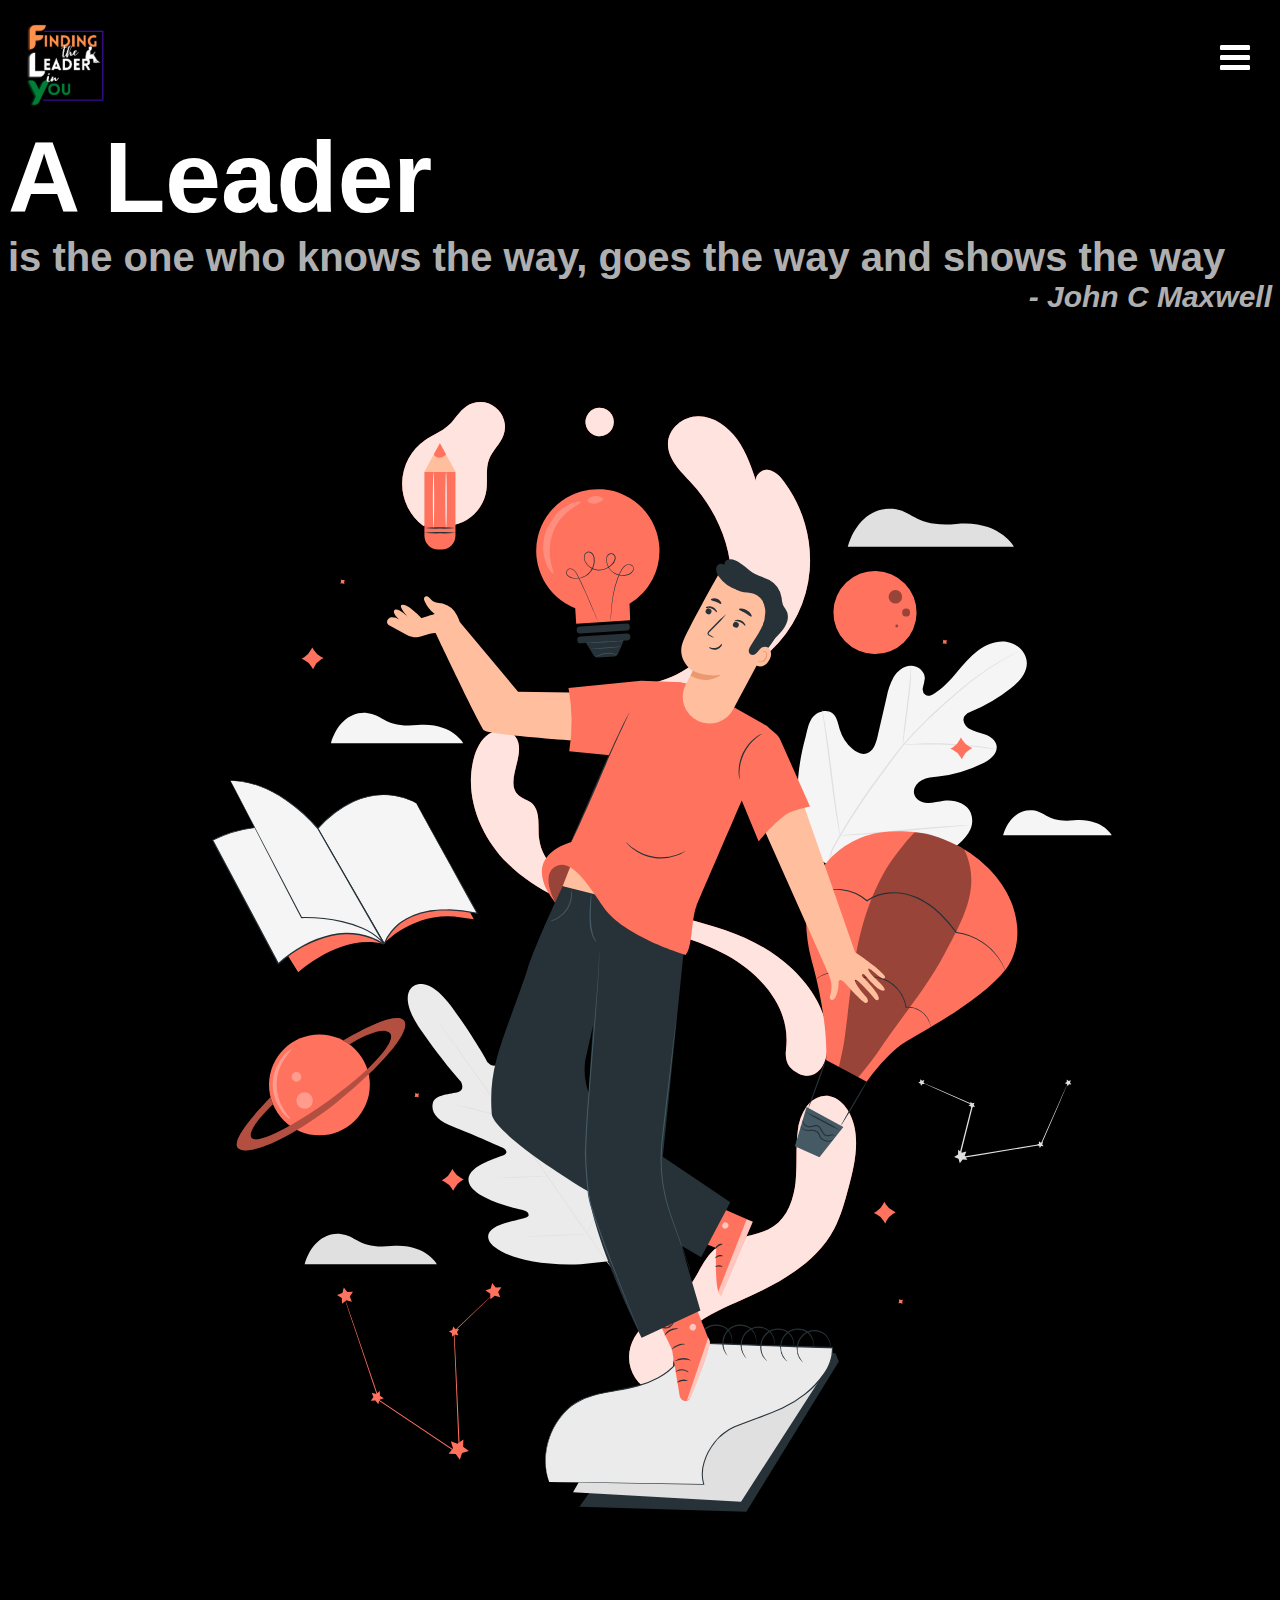
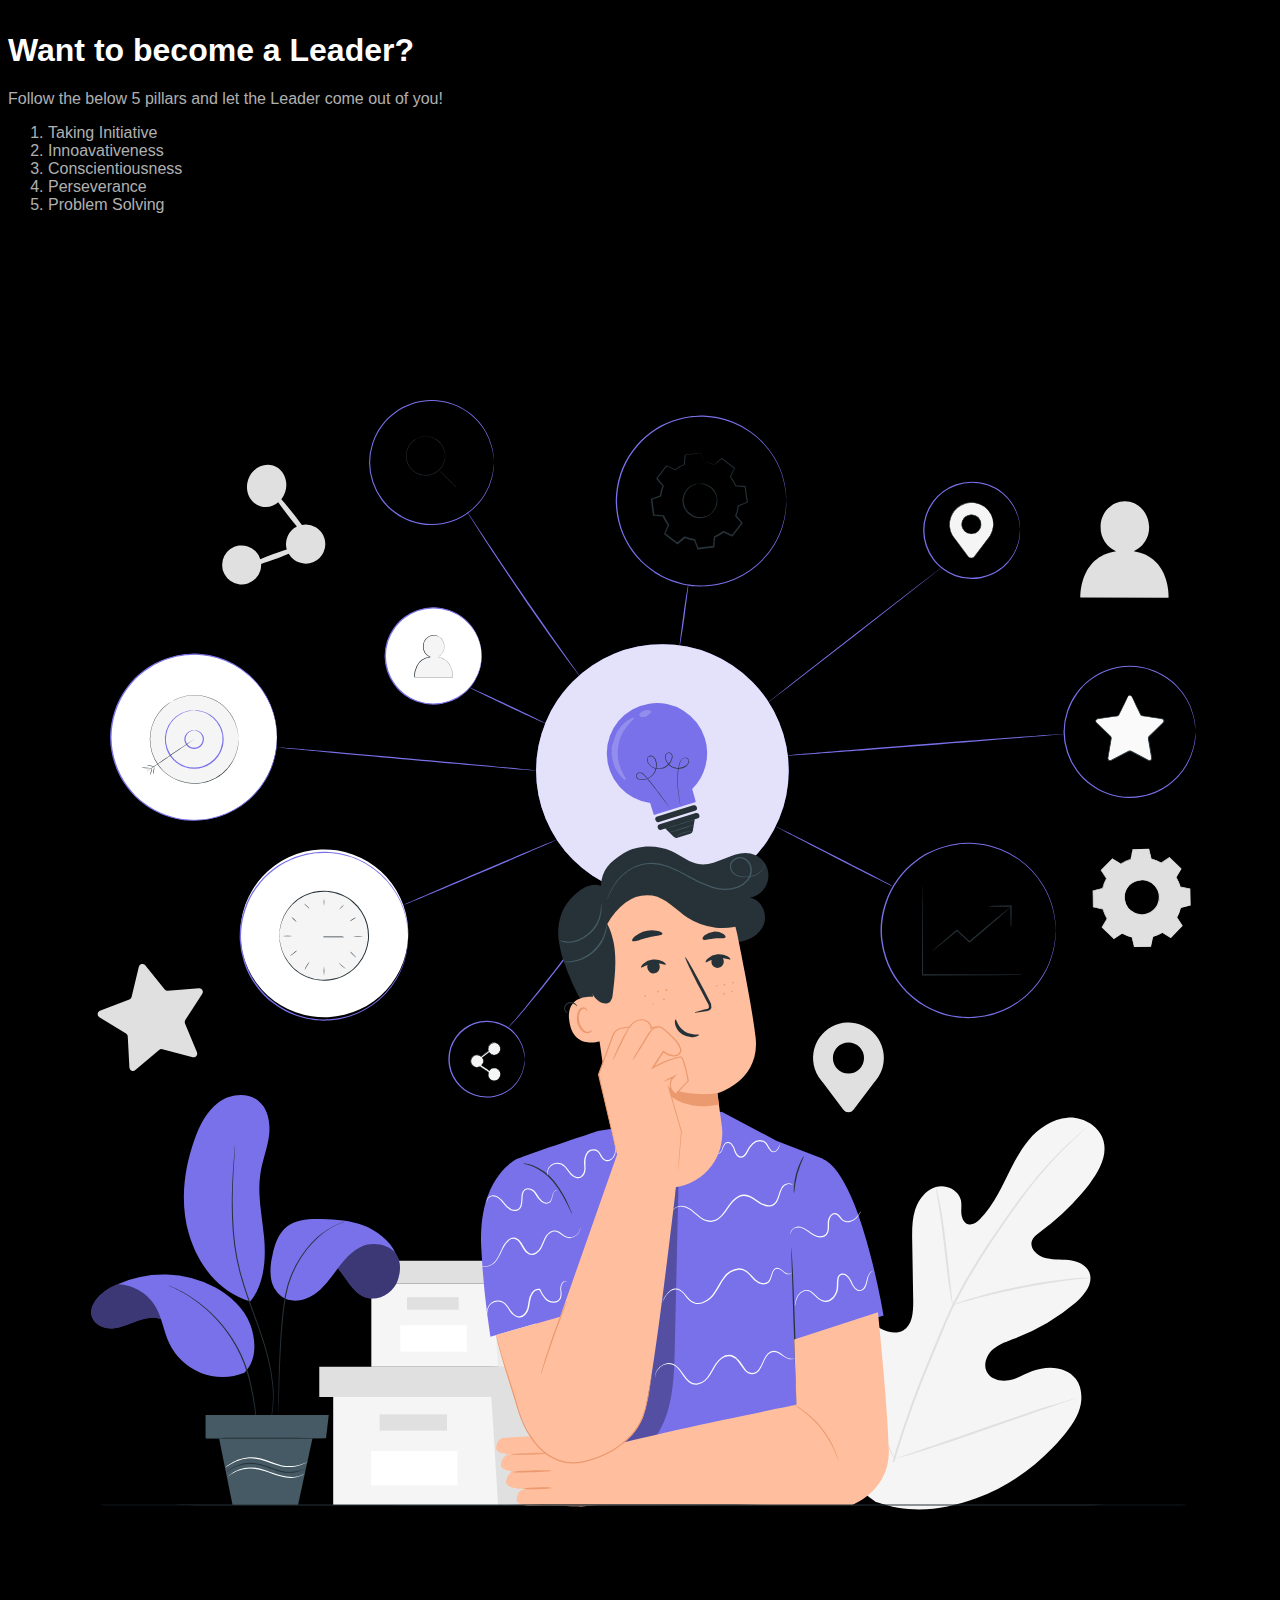
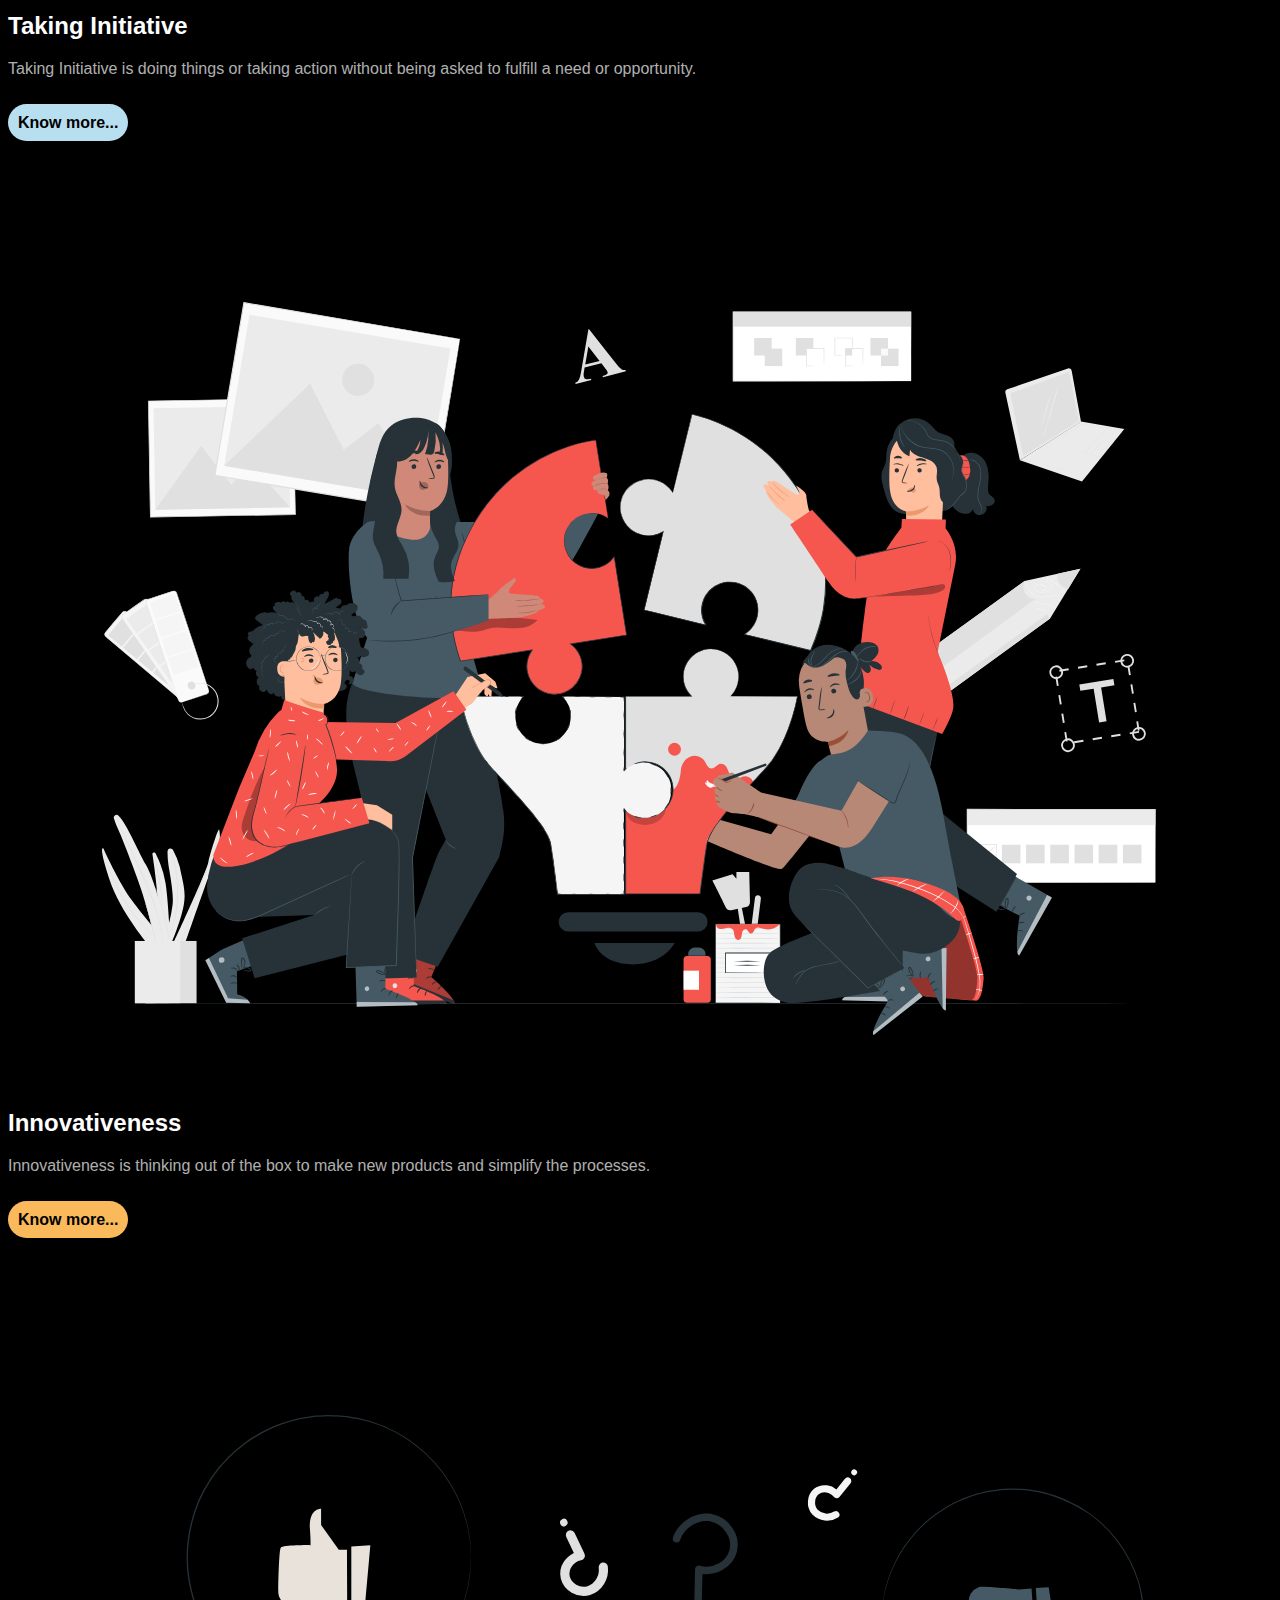
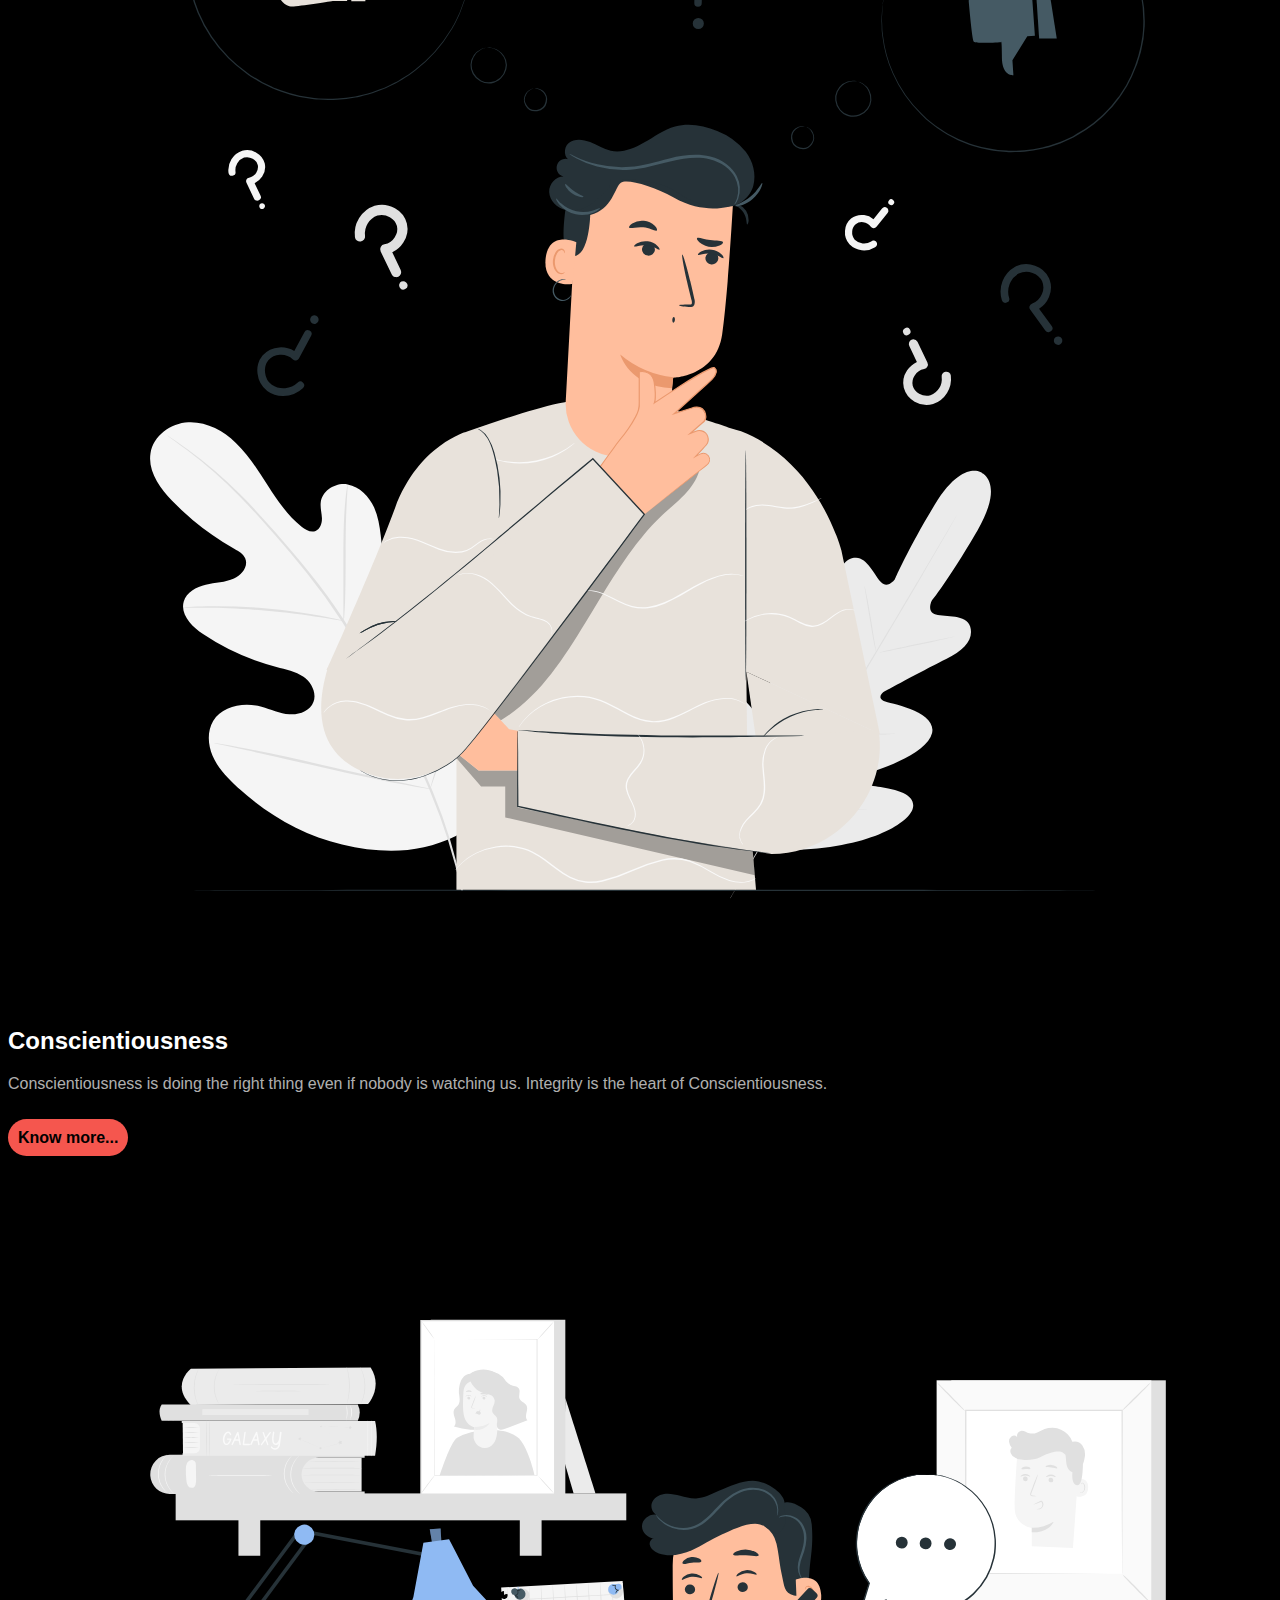
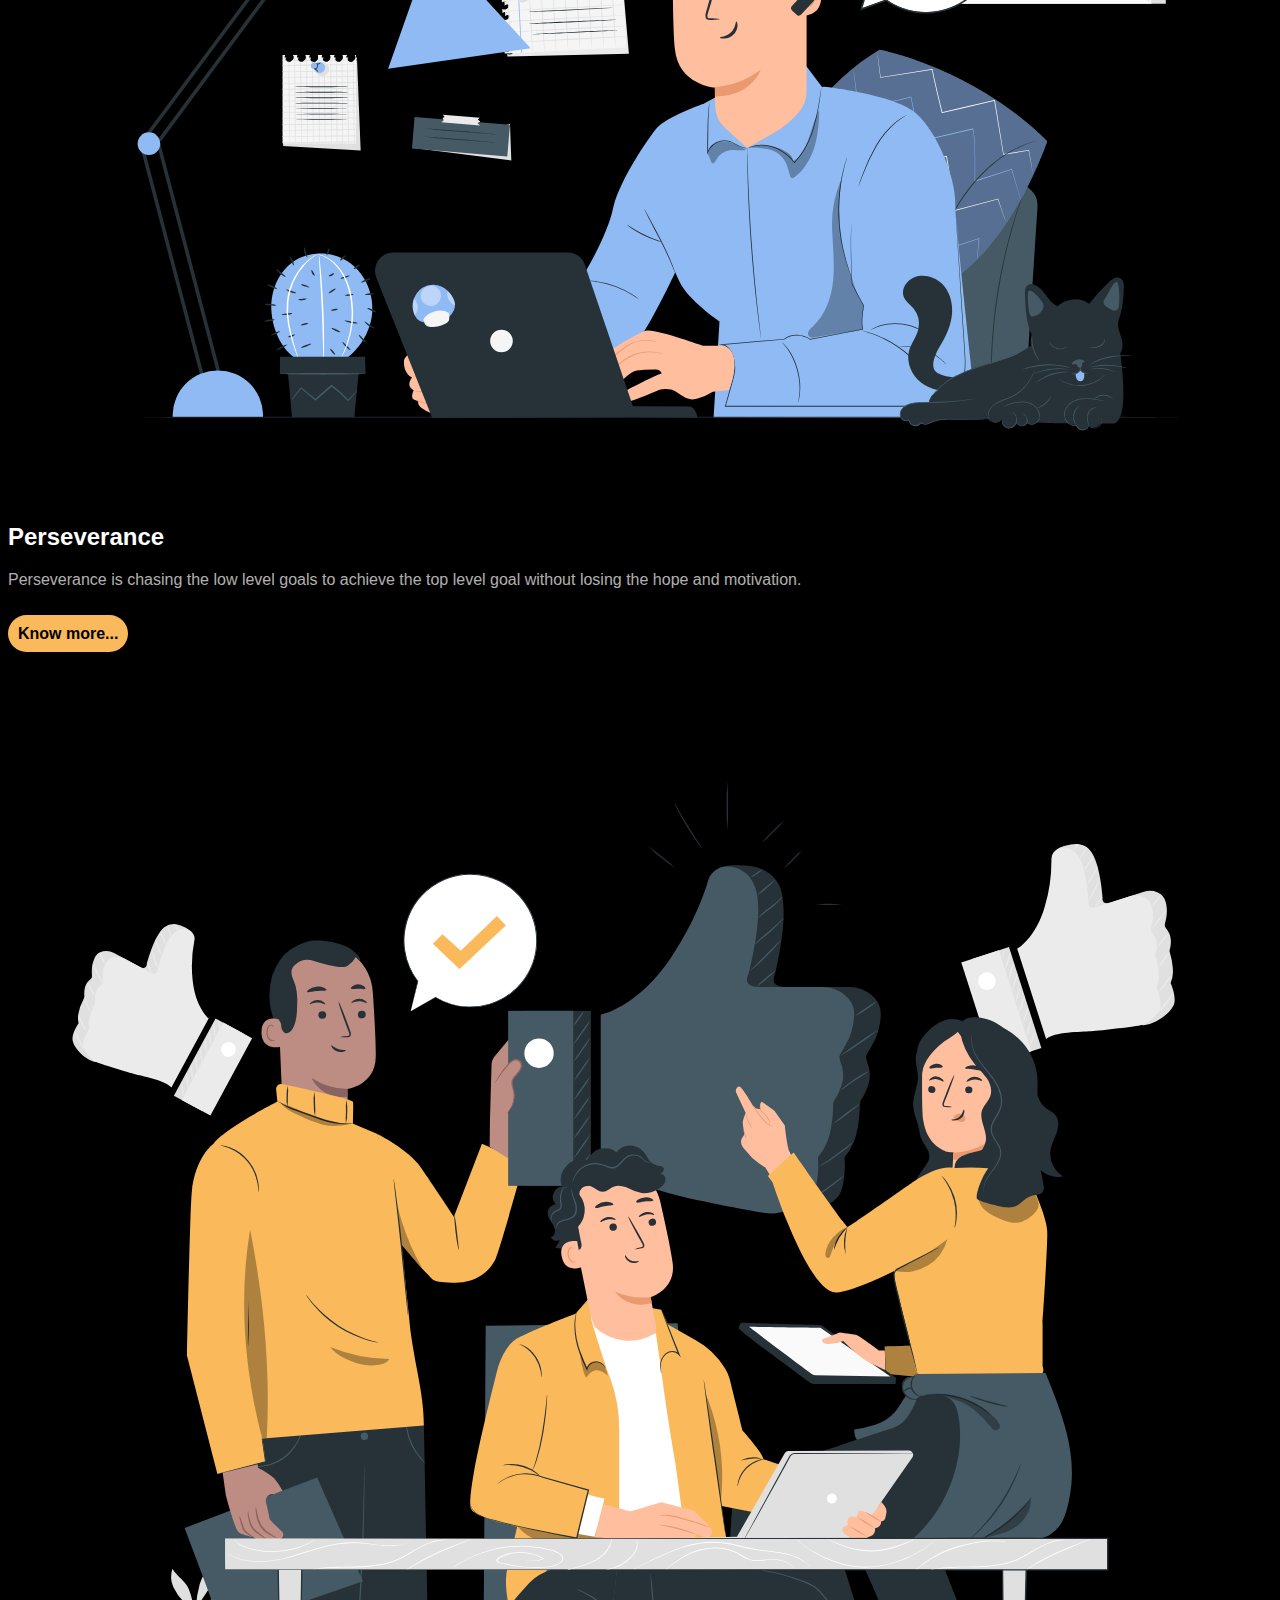
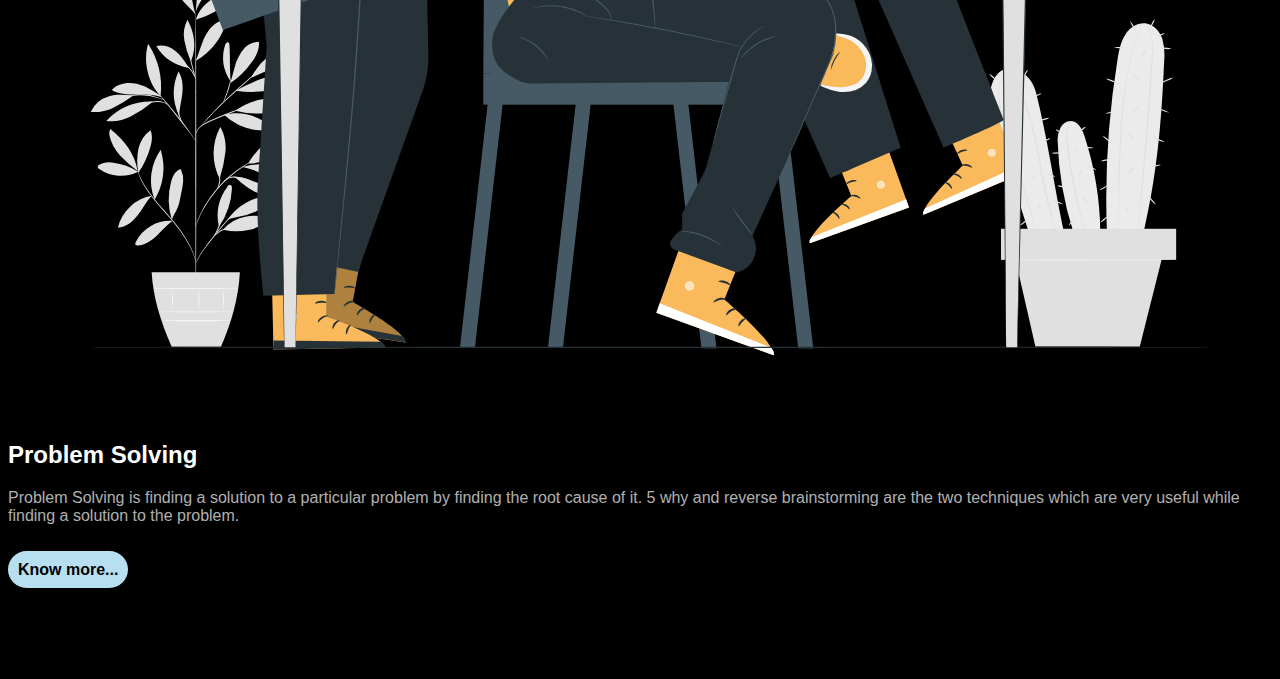
==== index.html @ 02b04ca3 "Add files via upload" ====
<!DOCTYPE html>
<html>
    <head>
        <!-- Required meta tags -->
        <meta charset="utf-8">
        <meta name="viewport" content="width=device-width, initial-scale=1">
        <title>
            Finding the Leader in You
        </title>
        <!-- CSS only -->
        <link href="https://cdn.jsdelivr.net/npm/bootstrap@5.0.1/dist/css/bootstrap.min.css" rel="stylesheet" integrity="sha384-+0n0xVW2eSR5OomGNYDnhzAbDsOXxcvSN1TPprVMTNDbiYZCxYbOOl7+AMvyTG2x" crossorigin="anonymous">
         <!-- fontawesome -->
        <link rel="stylesheet" href="https://cdnjs.cloudflare.com/ajax/libs/font-awesome/4.7.0/css/font-awesome.min.css">
        <link href="index.css" rel="stylesheet"/>
    </head>
    <body>
        <div class="header">
            <img src="images/logo.png" alt="FLY_logo"/>
            <i class="fa fa-bars" id="menu-bar"style="font-size:35px;"></i>
        </div>
            
        <div class="menu">
            <span> <i id="close"class="fa fa-close"></i></span>
            <ul>
                <!-- <li><h3>5 Pillars</h3></li> -->
                <li><a href="#">Taking Iniatiative</a></li>
                <li><a href="#">Conscientiousness</a></li>
                <li><a href="#">Innovativeness</a></li>
                <li><a href="#">Perseverence</a></li>
                <li><a href="#">Problem Solving</a></li>
            </ul>
        </div>
        <div class="main container">
            <div class="row">
                <div class="col-md-6">
                    <h1><span>A Leader</span><br>is the one who knows the way, goes the way and shows the way
                        <br> <span>- John C Maxwell</span>
                    </h1>
                </div>
                    <img class="col-md-6" src="images/creativity_pana.svg"/>
            </div>
        </div>
        <div class="pillars container">
            <p><h1>Want to become a Leader?</h1>
               Follow the below 5 pillars and let the Leader come out of you!
            </p>
            <ol>
                <li>Taking Initiative</li>
                <li>Innoavativeness</li>
                <li>Conscientiousness</li>
                <li>Perseverance</li>
                <li>Problem Solving</li>
            </ol>
        </div>

        <div class=" pillar container">
            <div class="row">
                <img class="col-md-5" src="images/Mind map-pana.svg" alt="img"/>
                <div class="col-md-5 content">
                    <h2>Taking Initiative</h2>
                    <p>Taking Initiative is doing things or taking action without being asked to fulfill a need or opportunity.</p>
                    <a href="#">Know more...</a>
                </div>    
               
            </div>
        </div>

        <div class=" pillar container">
            <div class="row">
                <img class="col-md-5" src="images/Creative team-pana.svg" alt="img"/>
                <div class="col-md-6 content">
                    <h2>Innovativeness</h2>
                    <p>Innovativeness is thinking out of the box to make new products and simplify the processes.</p>
                    <a id="button_2"href="#">Know more...</a>
                </div>    
            </div>
        </div>

        <div class=" pillar container">
            <div class="row">
                <img class="col-md-5" src="images/Choose-pana.svg" alt="img"/>
                <div class="col-md-6 content">
                    <h2>Conscientiousness</h2>
                    <p>Conscientiousness is doing the right thing even if nobody is watching us. Integrity is the heart of Conscientiousness.
                    </p>
                    <a id="button_3"href="#">Know more...</a>
                </div>    
            </div>
        </div>
       
        <div class=" pillar container">
            <div class="row">
                <img class="col-md-5" src="images/perseverance.svg" alt="img"/>
                <div class="col-md-6 content">
                    <h2>Perseverance</h2>
                    <p>Perseverance is chasing the low level goals to achieve the top level goal without losing the hope and motivation.
                    </p>
                    <a id="button_4"href="#">Know more...</a>
                </div>    
            </div>
        </div>

        
        <div class=" pillar container">
            <div class="row">
                <img class="col-md-5" src="images/problem_solving.svg" alt="img"/>
                <div class="col-md-6 content">
                    <h2>Problem Solving</h2>
                    <p>Problem Solving is finding a solution to a particular problem by finding the root cause of it. 5 why and reverse brainstorming are the two techniques which are very useful while finding a solution to the problem.
                    </p>
                    <a id="button_5"href="#">Know more...</a>
                </div>    
            </div>
        </div>

        <div class="footer">

        </div>

        <script src="index.js"></script>
    </body>
</html>
---- index.css ----
body{
    background-color: #000000;
    color: rgba(255, 255, 255, 0.7);
    font-family: 'Lucida Sans', 'Lucida Sans Regular', 'Lucida Grande', 'Lucida Sans Unicode', Geneva, Verdana, sans-serif;
}
.header img{
    width: 120px;
    height: 120px;
    position: fixed;
    left:5px;
    top:5px;
}
.header i{
    float: inline-end;
    position: fixed;
    right:30px;
    top:40px;
    color:#fff;
    cursor: pointer;
}
.menu{
    z-index:1000;
    position: fixed;
    left:0;
    top:0;
    color:#fff;
    background-color:#000;
    height:100%;
    width:100%;
    display:flex;
    justify-content:center;
    align-items: center;
    /* text-align: center; */
    visibility: hidden;
    transition: 2ms ease;
}
.menu.active{
    visibility: visible;
}
.menu li{
    list-style-type: none;
    overflow-x: hidden;
    padding:20px;
    font-weight: bolder;
    color:#c2c2c2;
    transition: 2ms ease-in-out
}
.menu li:hover{
    color: #fff;
}
.menu a{
    text-decoration: none;
    color: inherit;
    position: relative;
}
.menu a::before{
    content:'';
    position:absolute;
    background-image:linear-gradient(red,orange);
    height:15px;
    width:5px;
    margin-top:-5px;
    transition:0.25s cubic-bezier(0.55, 0.085, 0.68, 0.53);
    z-index:-100;
    left:-15px;
    top:10px;
    border-radius:5px;
}
.menu a:hover::before{
    left:0;
    top: 0;
    width:100%;
    height:20%;
    border-radius:5px;
}

#close{
    position: fixed;
    top:50px;
    right:30px;
    font-size:30px;
}
.main{
    margin-top:120px;
}
.main h1{
    font-size:40px;
    font-family:'Franklin Gothic Medium', 'Arial Narrow', Arial, sans-serif;
}
.main h1 span:nth-child(1){
    font-size:100px;
    color:#fff;

}
.main h1 span:nth-child(4){
    font-size:30px;
    float:right;
    font-style: italic;
}
.pillar{
    margin:100px auto;
}
.pillars{
    margin:50px auto;
}
.pillars h1{
    color: #fff;
}
.content h2{
    margin-top:30px;
    color:#fff;
}
.content p{
    padding-bottom:20px;
}
.content a{
    text-decoration: none;
    color:#000;
    font-weight: bold;
    padding: 10px;
    margin-top:30px;
    margin-bottom:30px;
    background-color:#B8DFF0;
    border-radius:20px;;
    text-align: center;
}
#button_2{
    background-color: #FAB95B;
}
#button_3{
    background-color:#F5564E;
}
#button_4{
    background-color:#FAB95B;
}
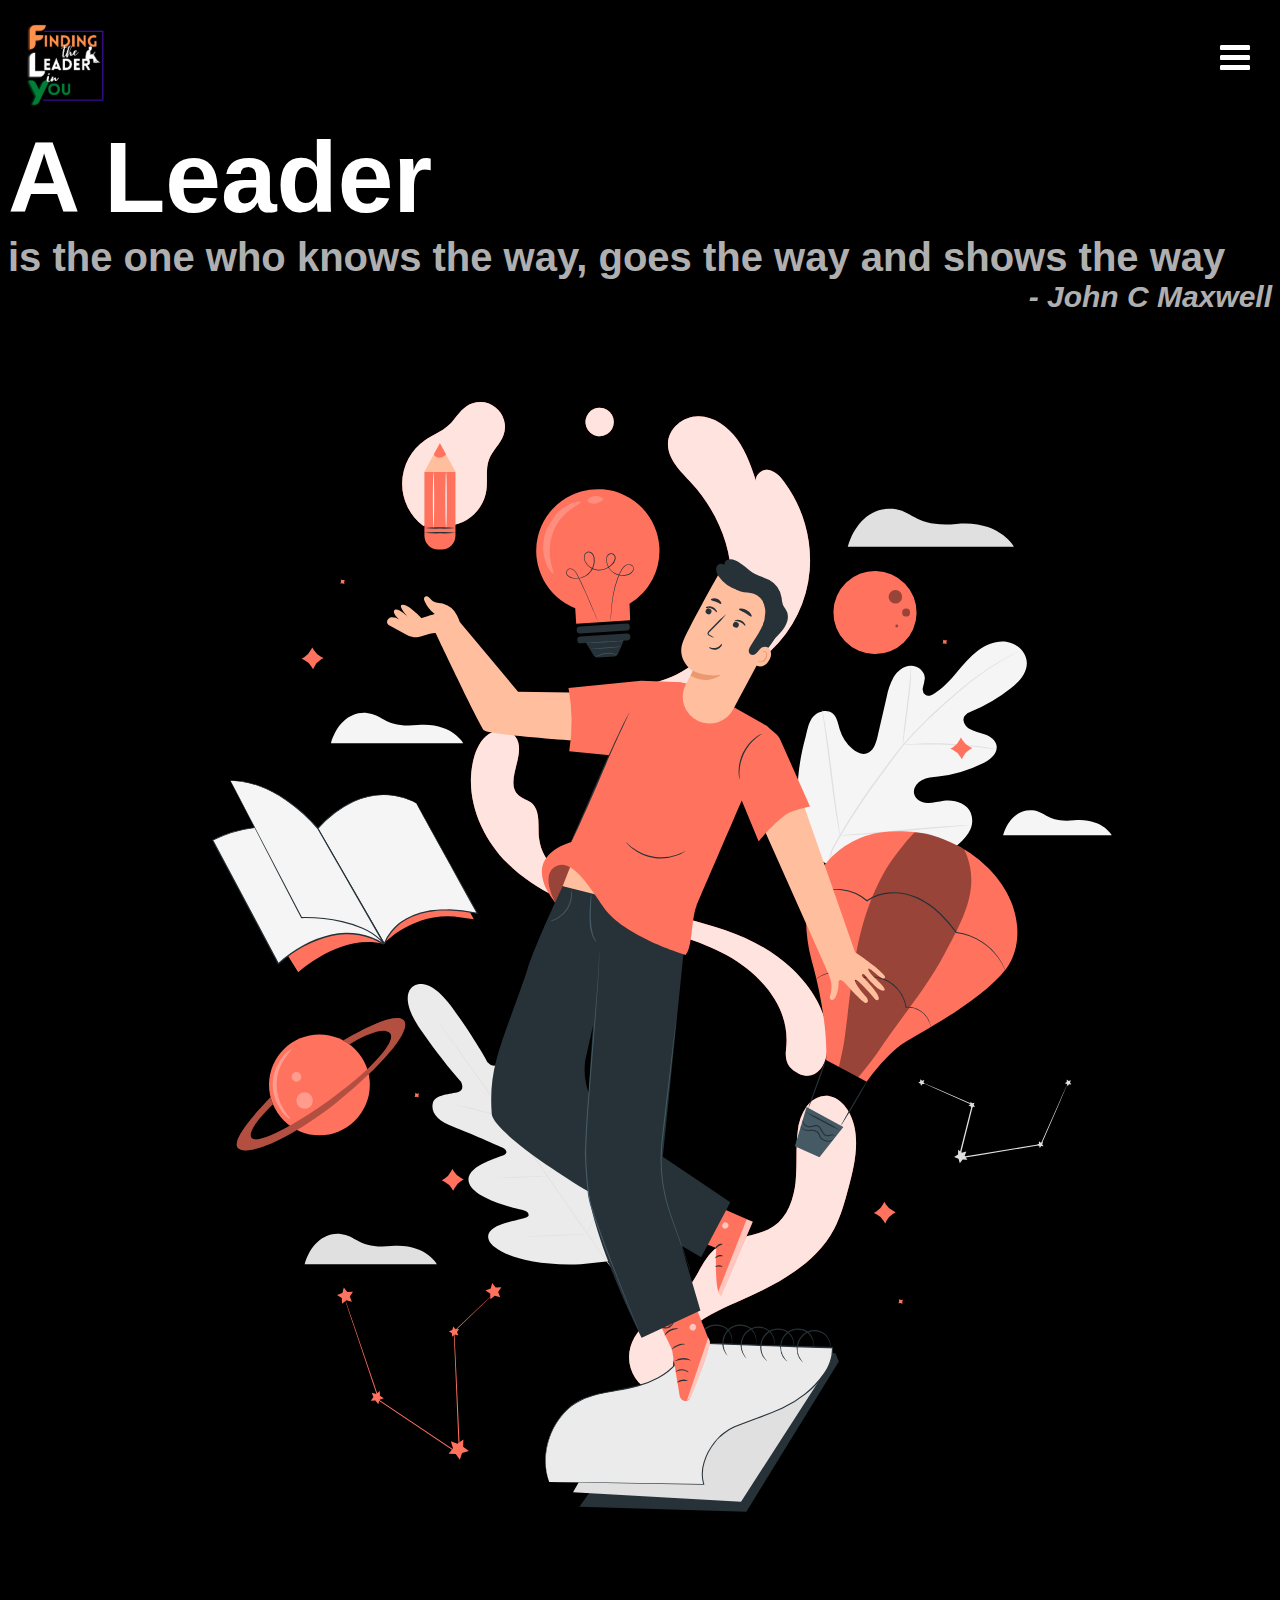
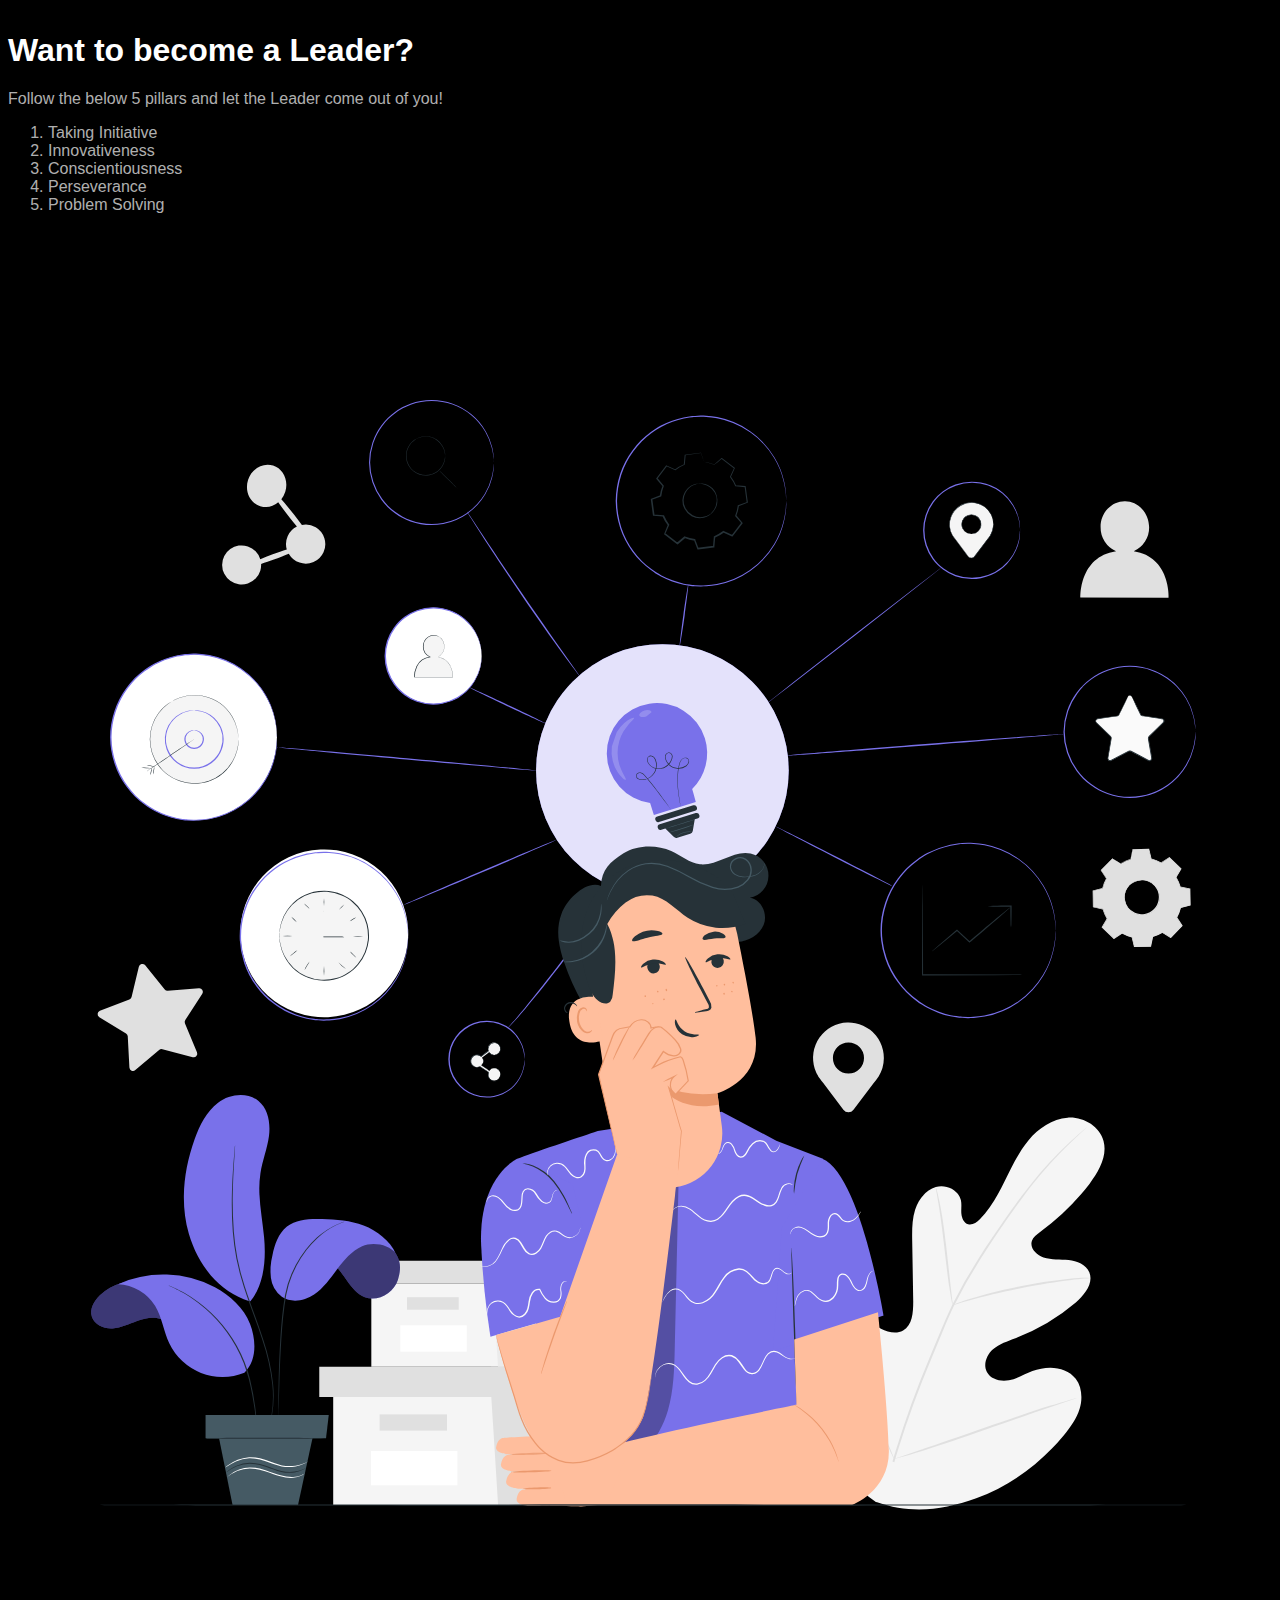
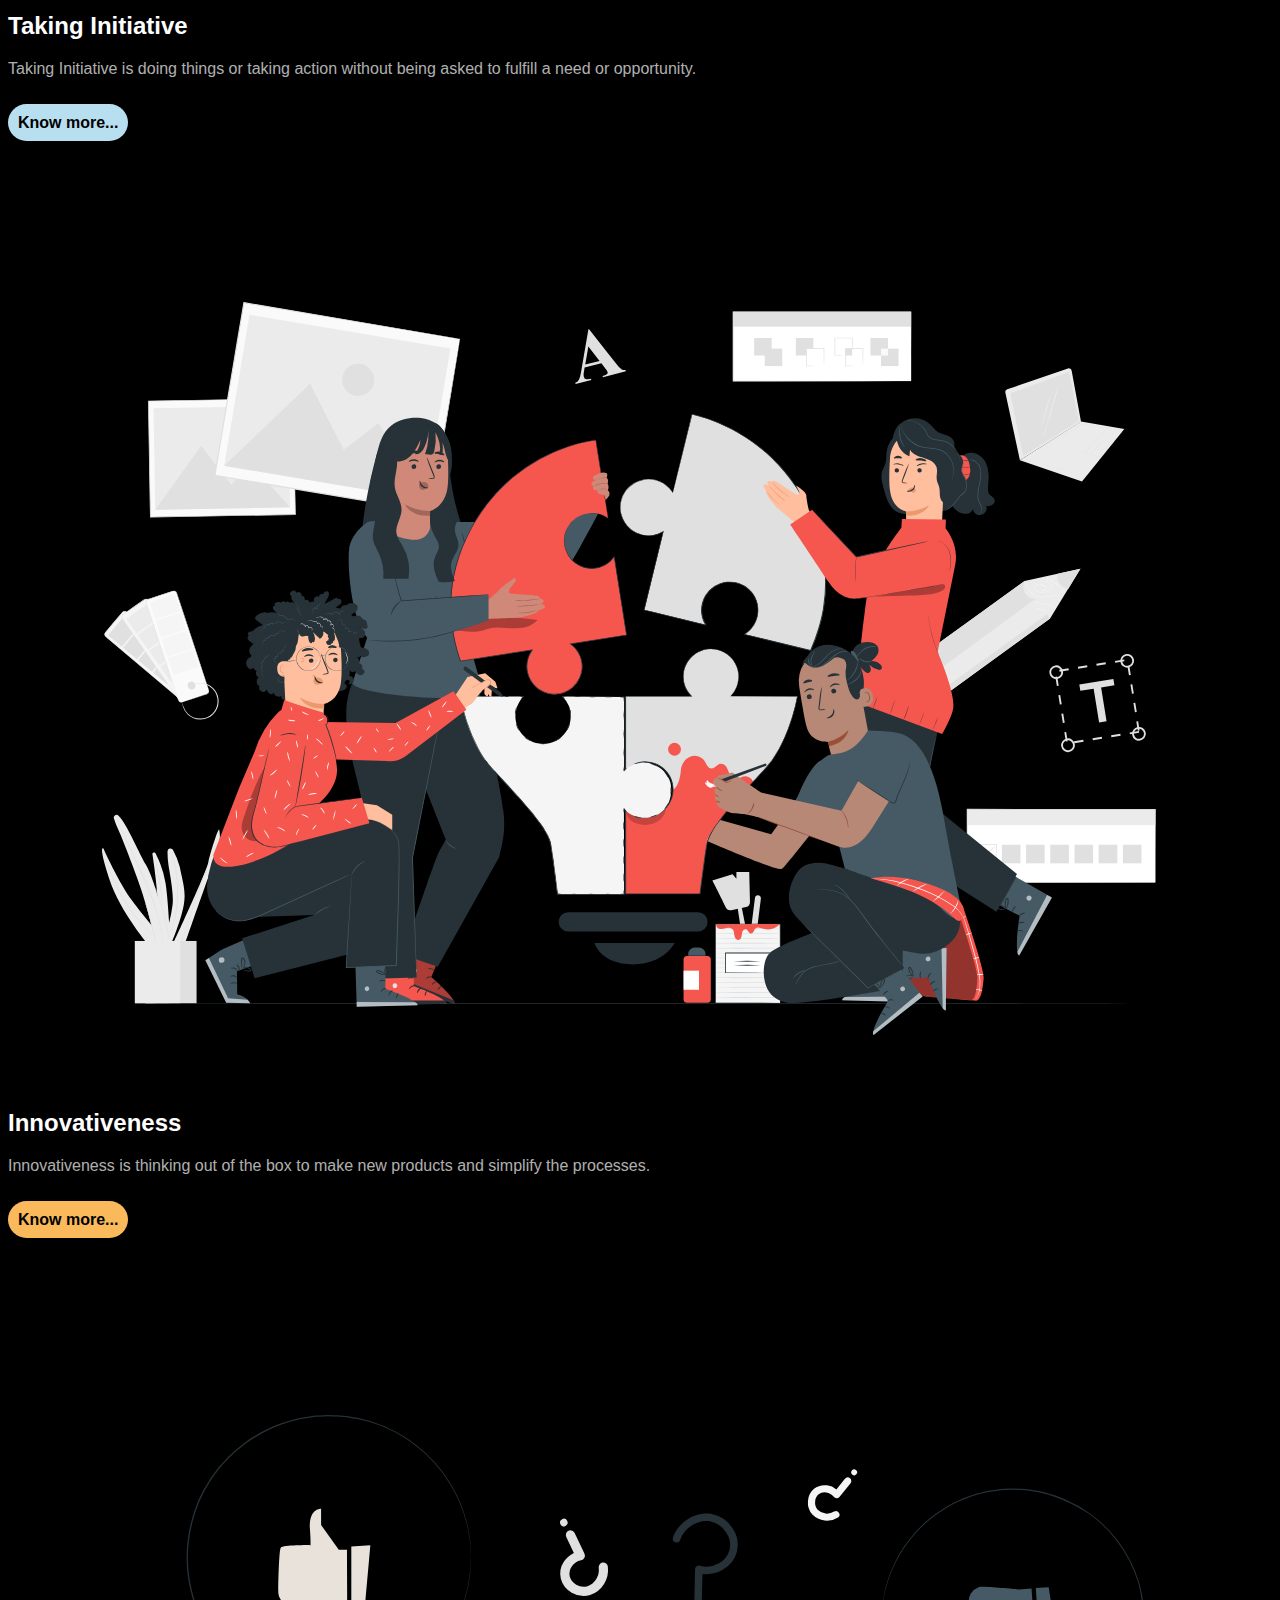
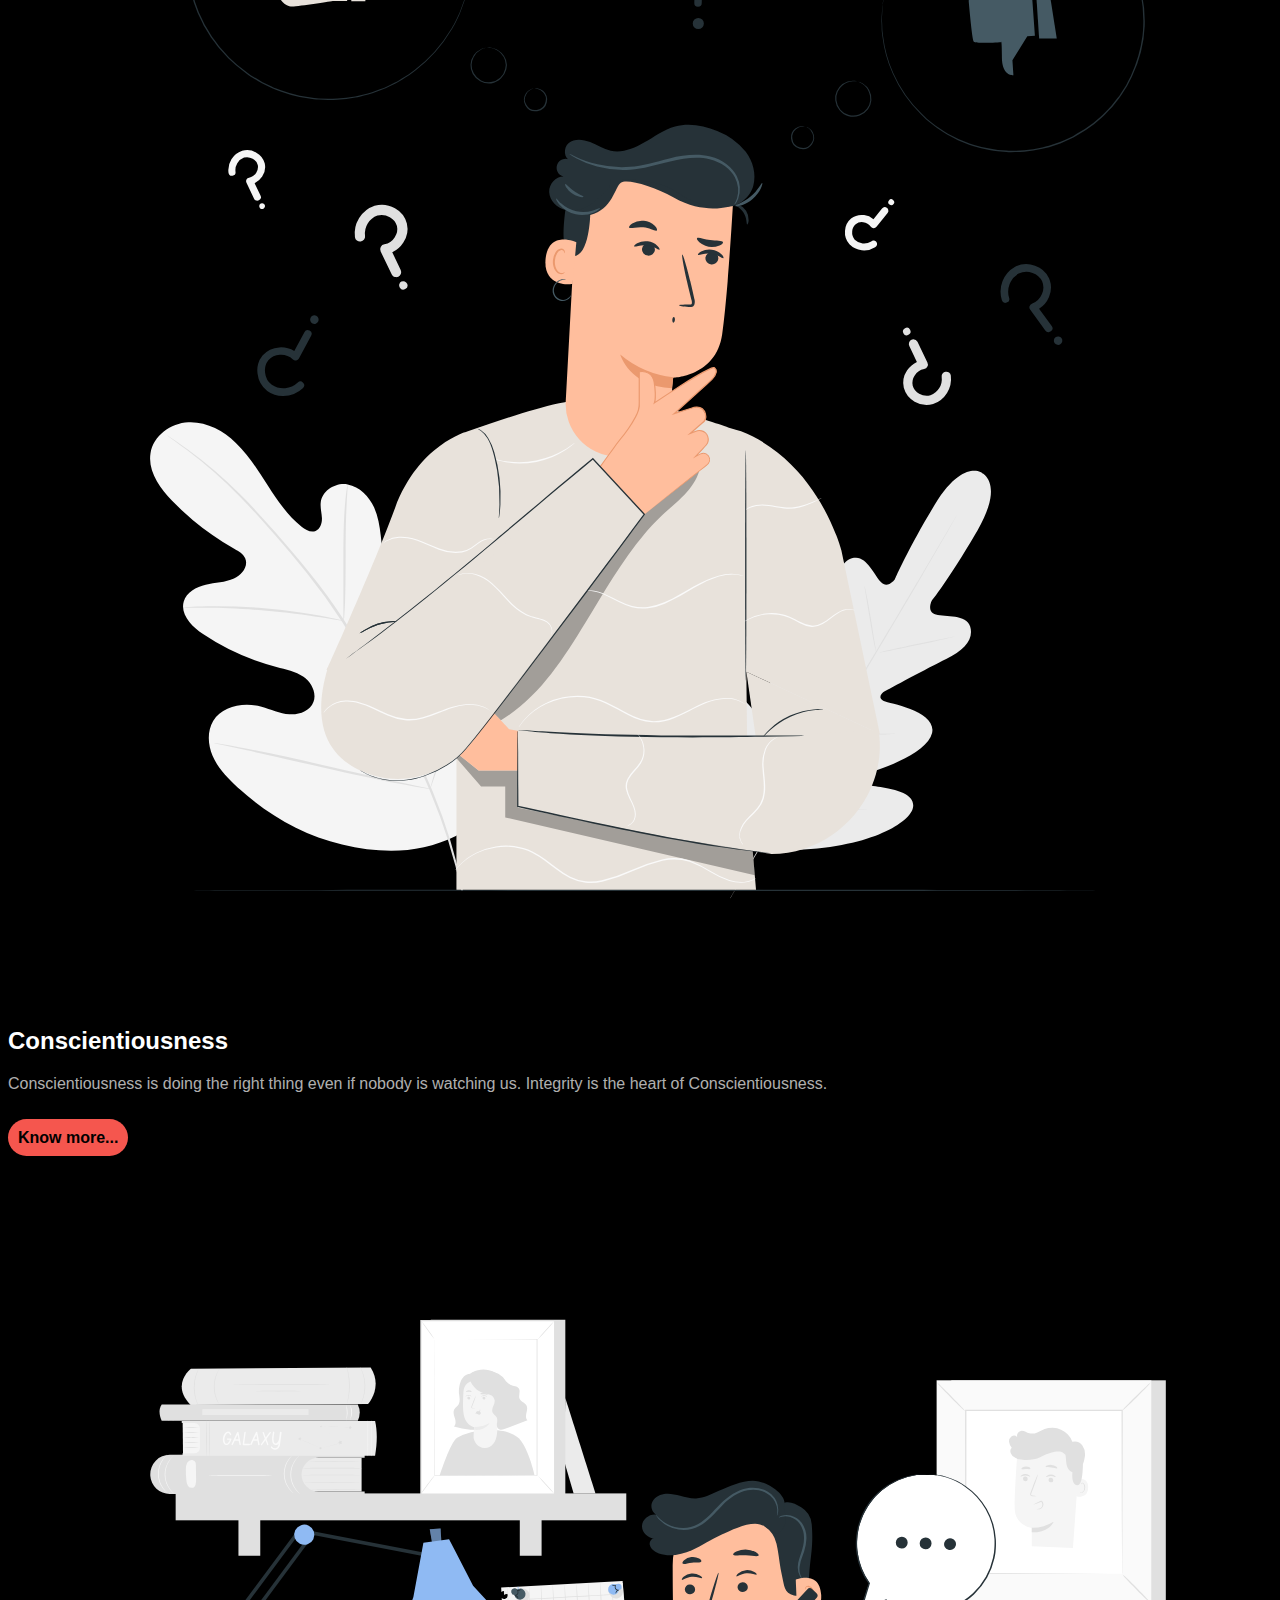
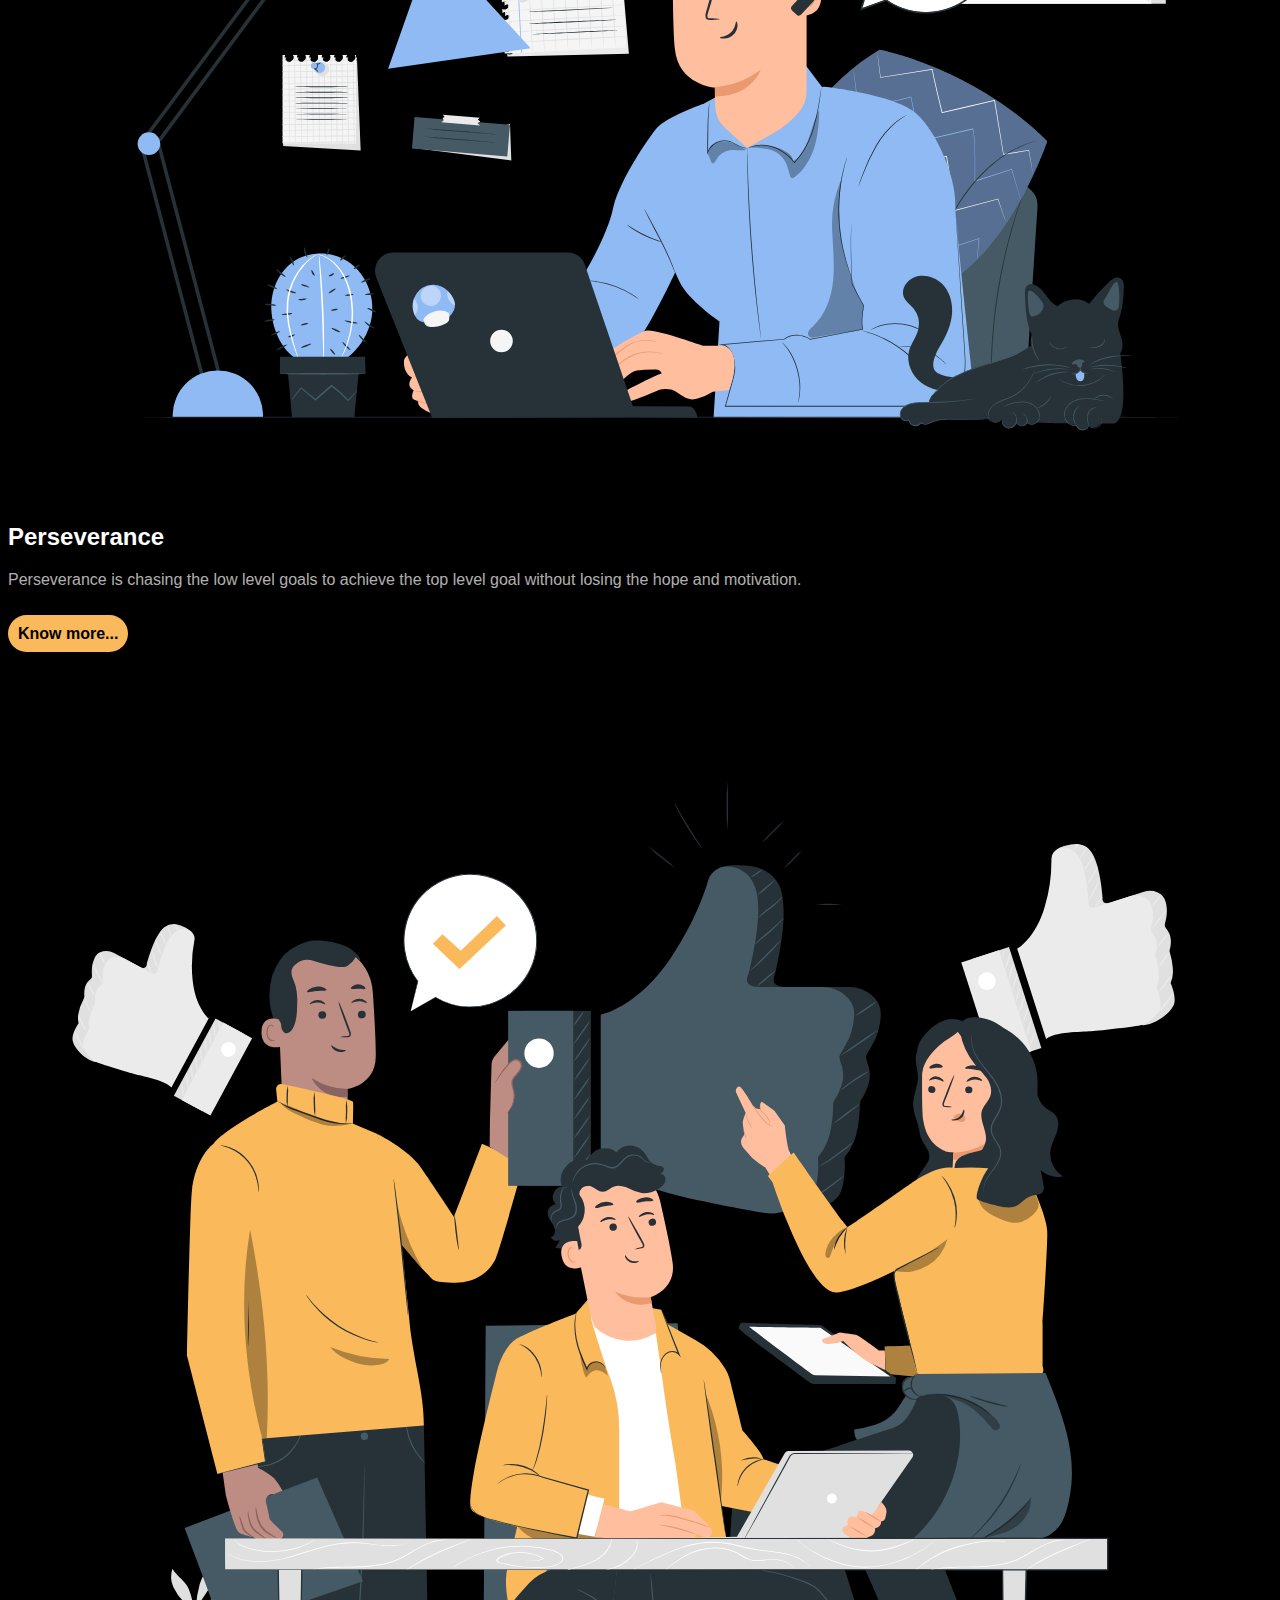
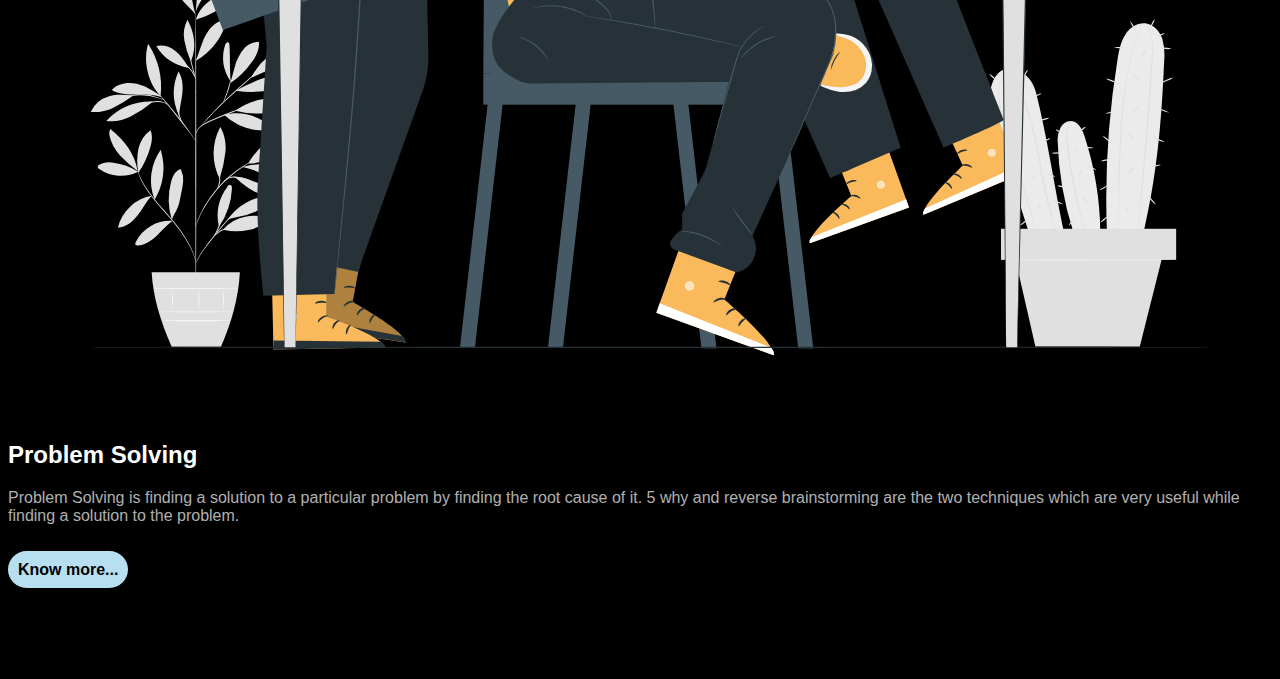
==== commit fc0c8f20: "Merge pull request #1 from Ajay-creator/main" ====
--- a/index.html
+++ b/index.html
@@ -22,9 +22,9 @@
         <div class="menu">
             <span> <i id="close"class="fa fa-close"></i></span>
             <ul>
-                <!-- <li><h3>5 Pillars</h3></li> -->
+                <li><h3>5 Pillars</h3></li>
                 <li><a href="#">Taking Iniatiative</a></li>
-                <li><a href="#">Conscientiousness</a></li>
+                <li><a href="./conscientiousness.html">Conscientiousness</a></li>
                 <li><a href="#">Innovativeness</a></li>
                 <li><a href="#">Perseverence</a></li>
                 <li><a href="#">Problem Solving</a></li>
@@ -46,7 +46,7 @@
             </p>
             <ol>
                 <li>Taking Initiative</li>
-                <li>Innoavativeness</li>
+                <li>Innovativeness</li>
                 <li>Conscientiousness</li>
                 <li>Perseverance</li>
                 <li>Problem Solving</li>
@@ -83,7 +83,7 @@
                     <h2>Conscientiousness</h2>
                     <p>Conscientiousness is doing the right thing even if nobody is watching us. Integrity is the heart of Conscientiousness.
                     </p>
-                    <a id="button_3"href="#">Know more...</a>
+                    <a id="button_3"href="./conscientiousness.html">Know more...</a>
                 </div>    
             </div>
         </div>
--- a/index.css
+++ b/index.css
@@ -57,14 +57,14 @@
 .menu a::before{
     content:'';
     position:absolute;
-    background-image:linear-gradient(red,orange);
+    background-image:linear-gradient(45deg,#e0180d,#4ec9fd);
     height:15px;
     width:5px;
     margin-top:-5px;
     transition:0.25s cubic-bezier(0.55, 0.085, 0.68, 0.53);
     z-index:-100;
     left:-15px;
-    top:10px;
+    top:7px;
     border-radius:5px;
 }
 .menu a:hover::before{
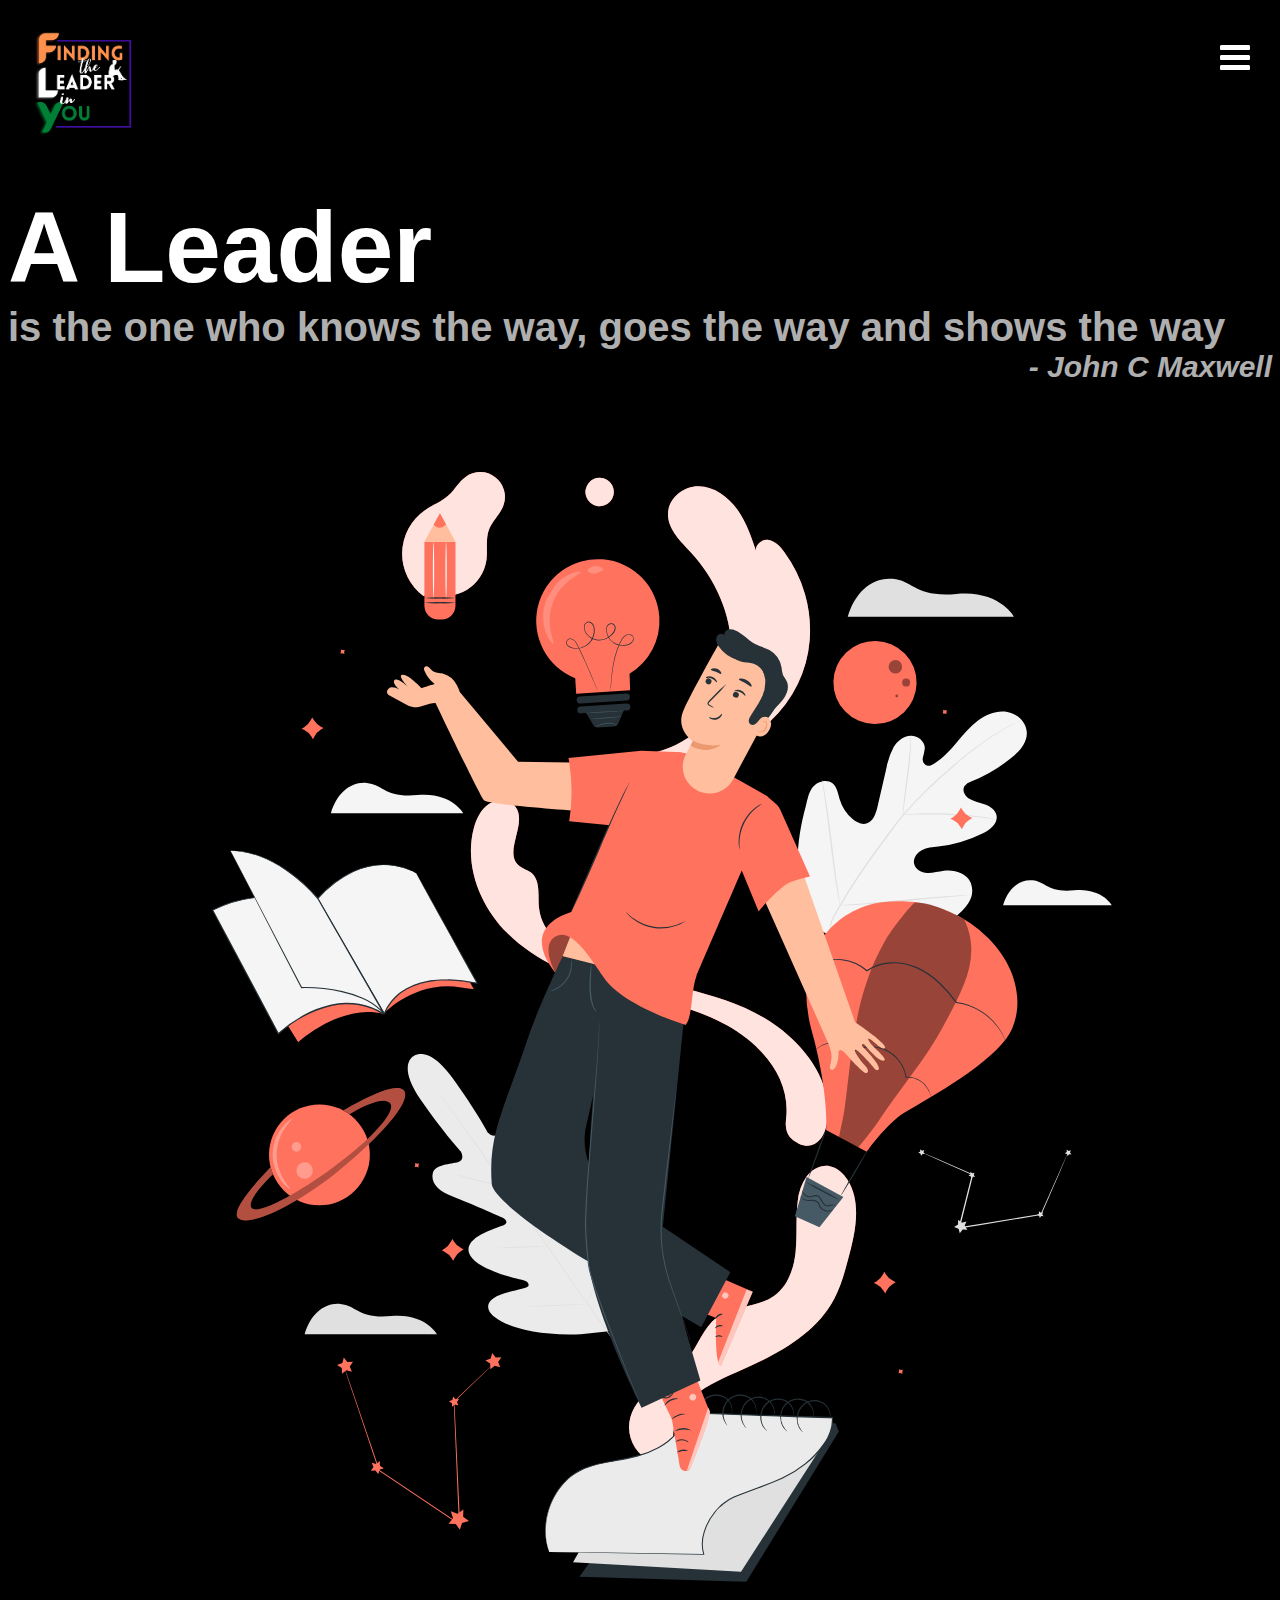
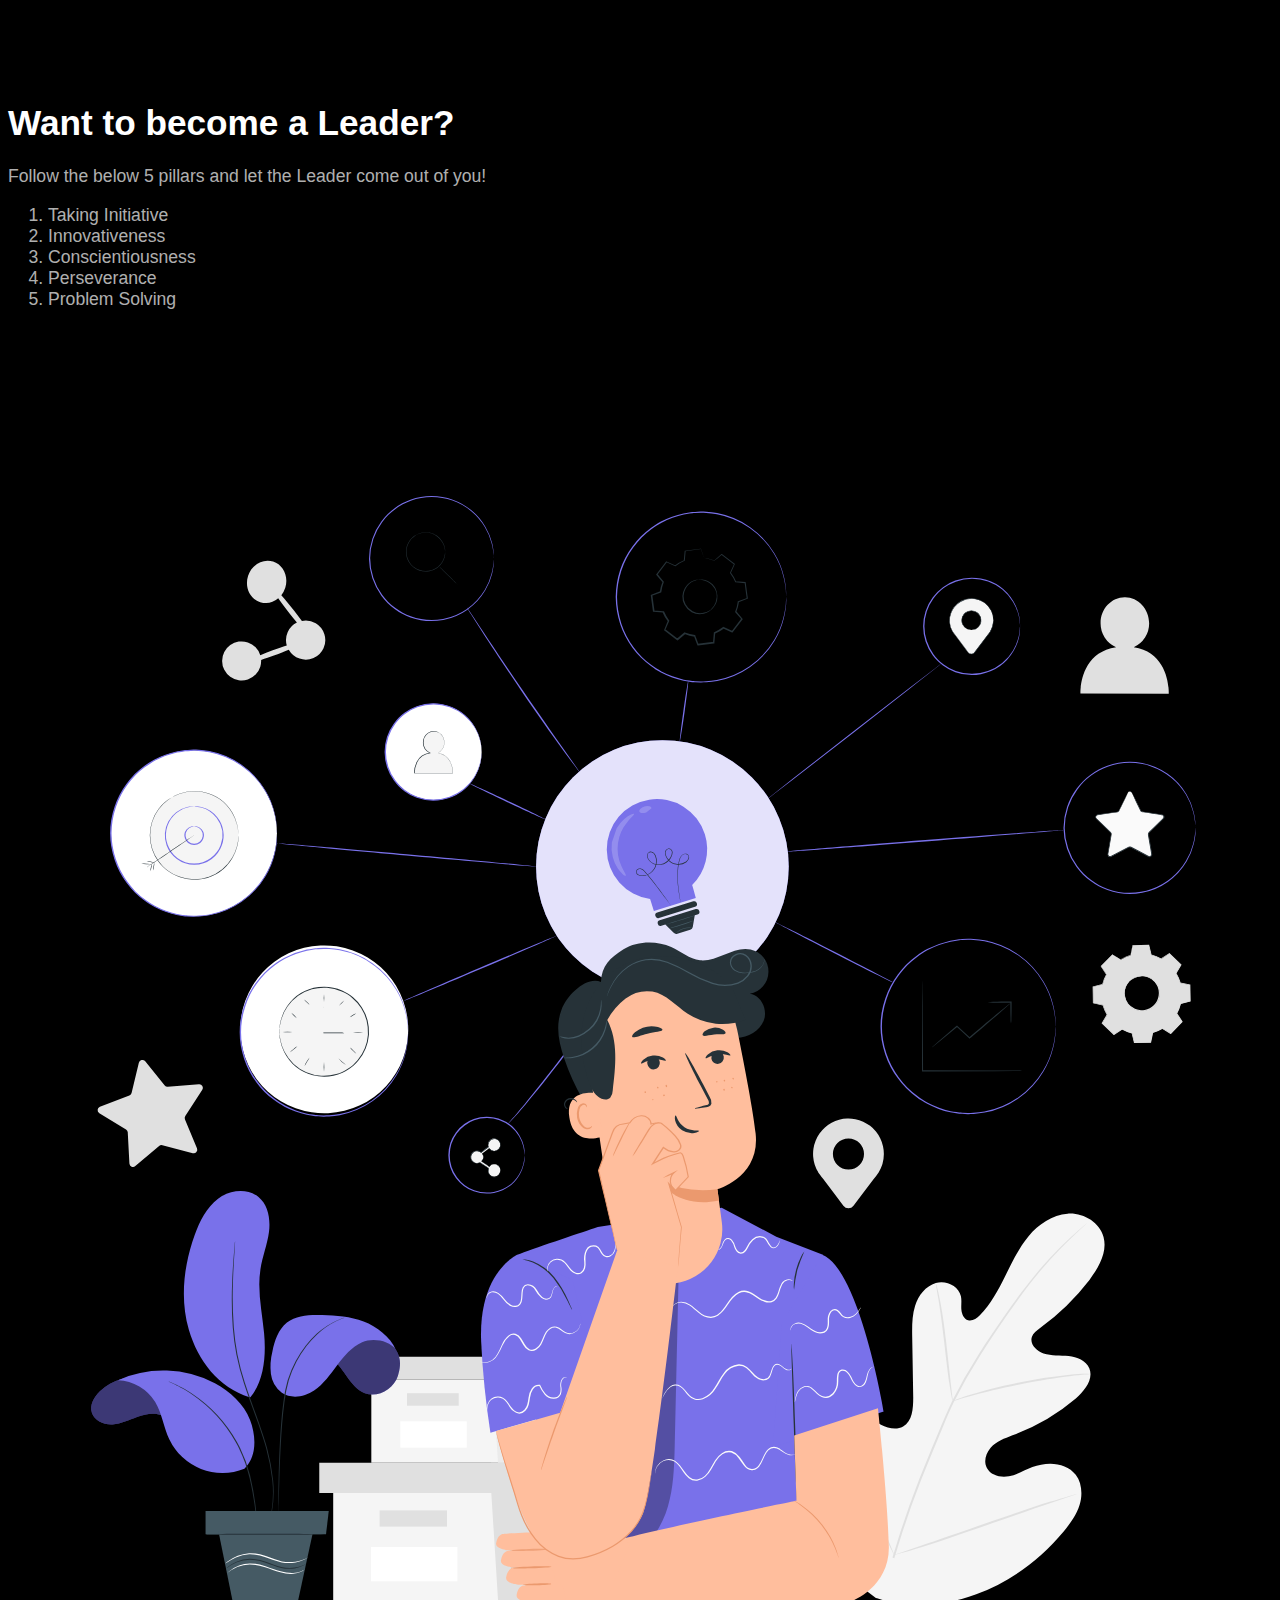
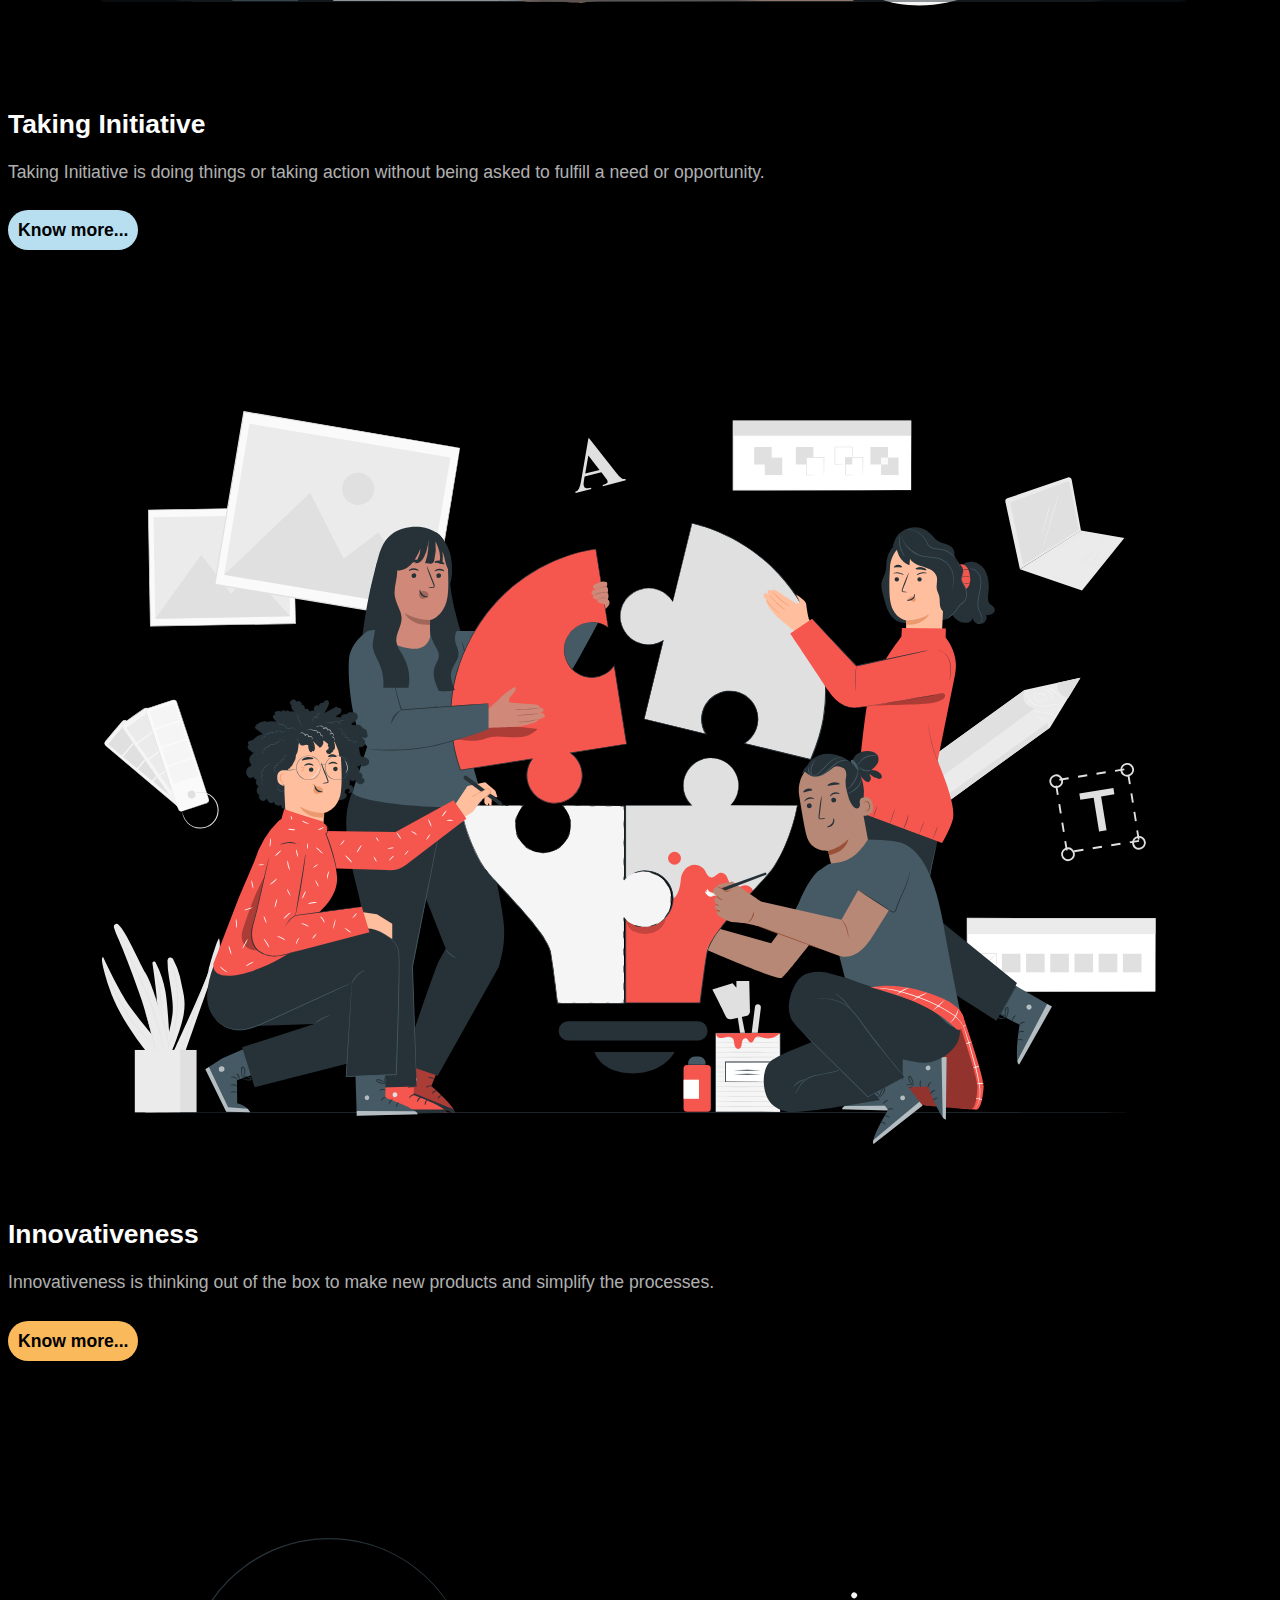
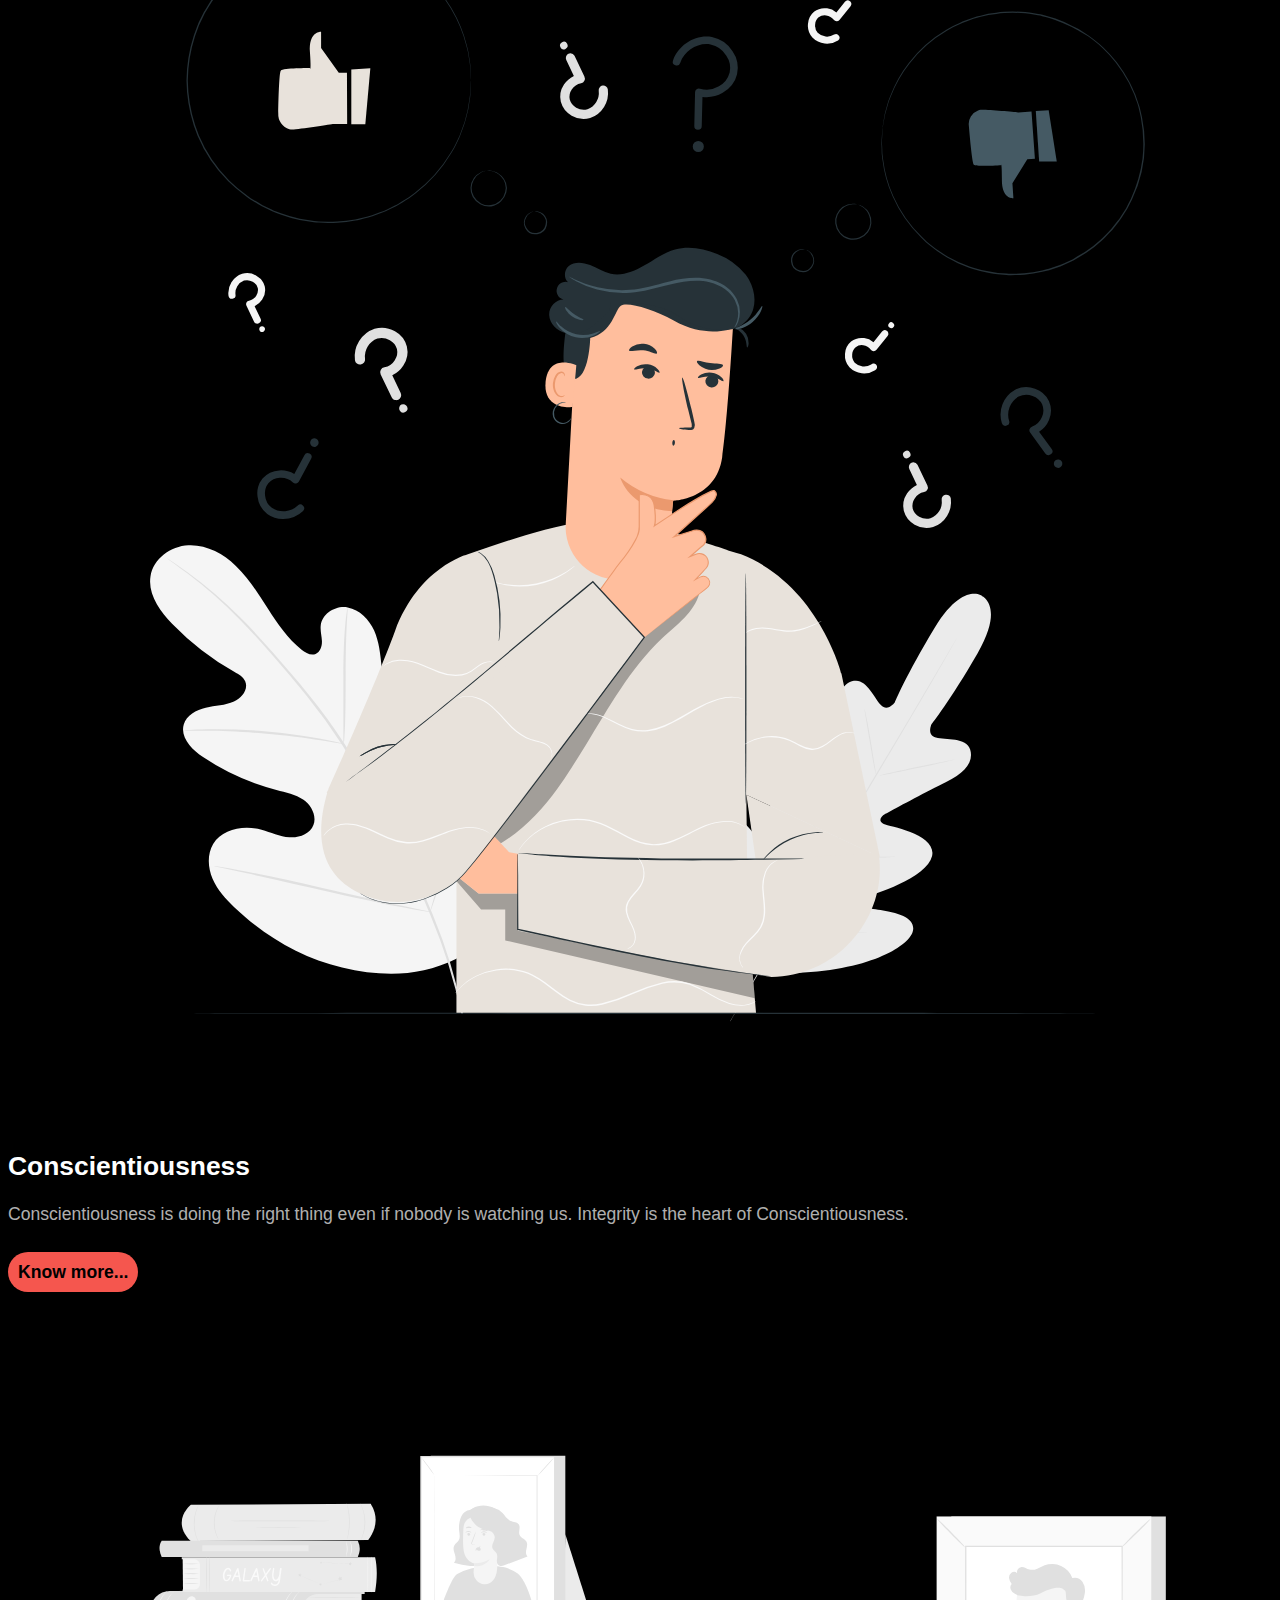
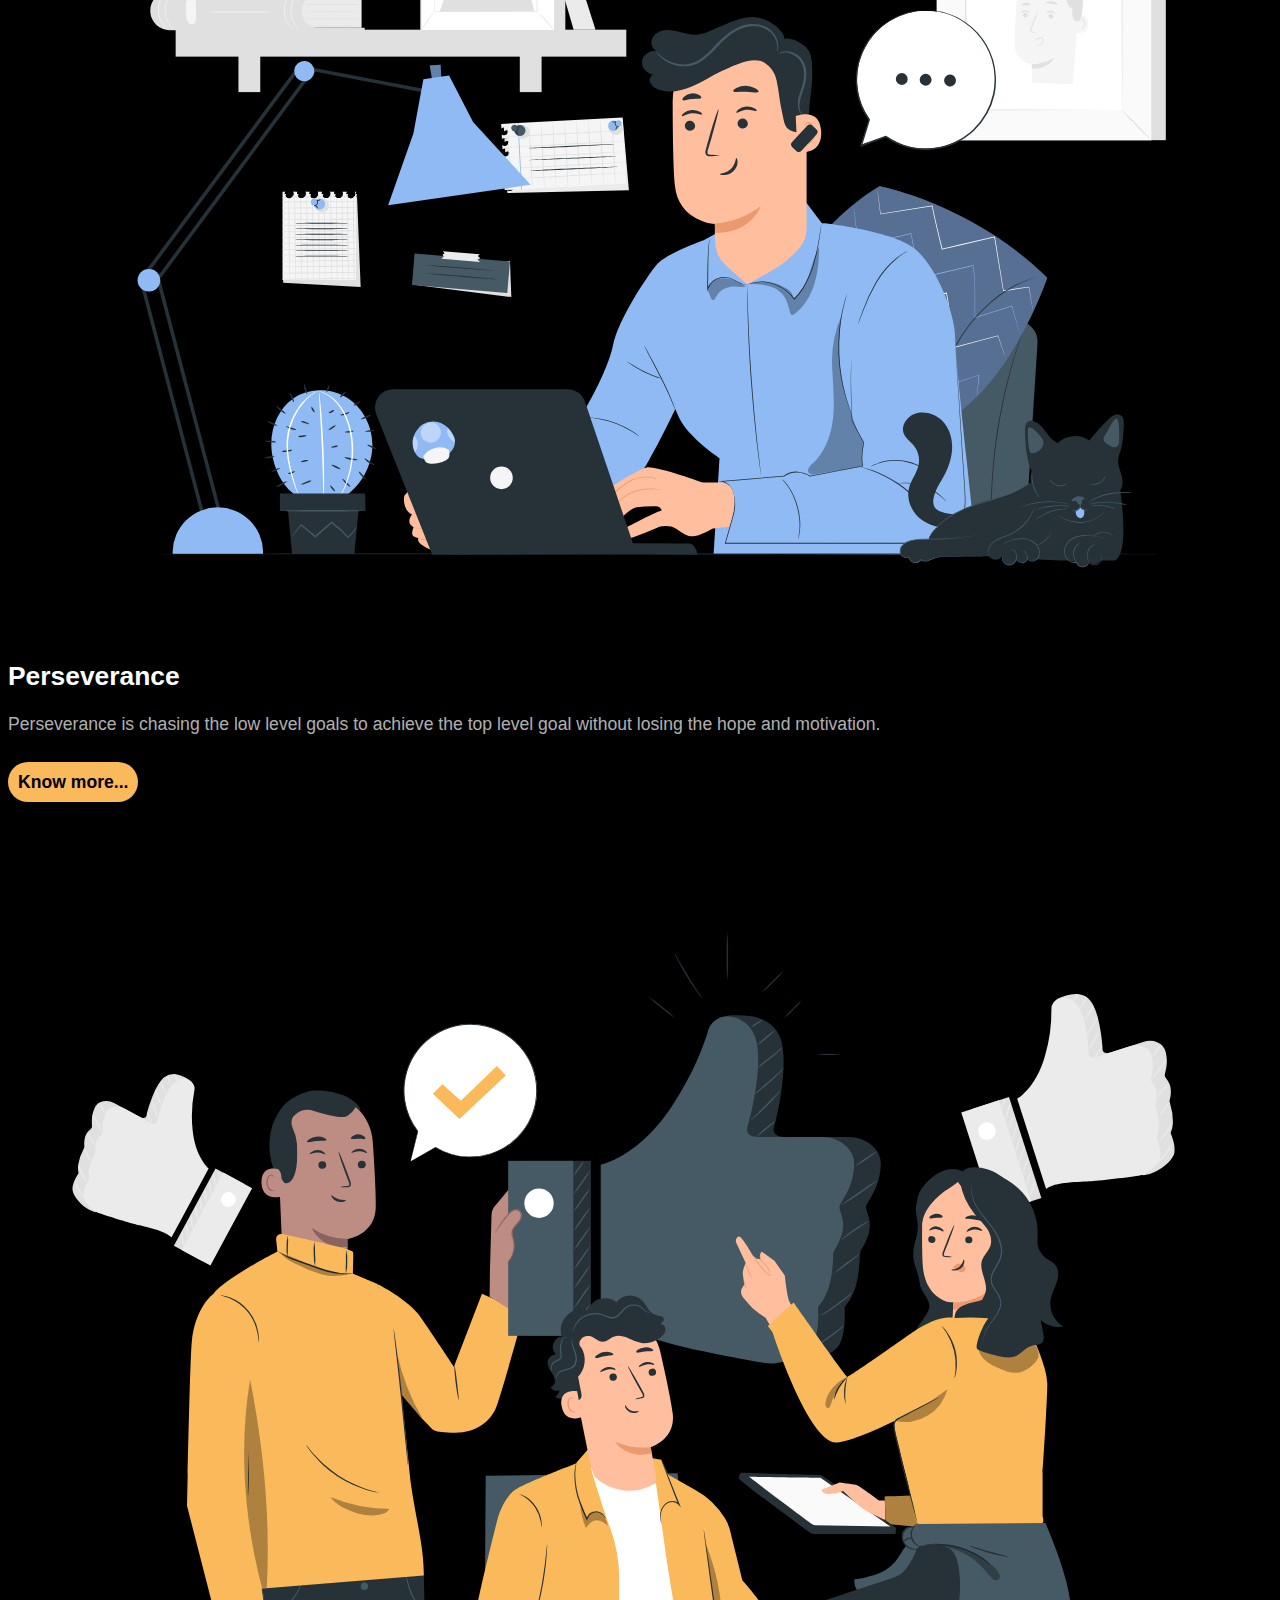
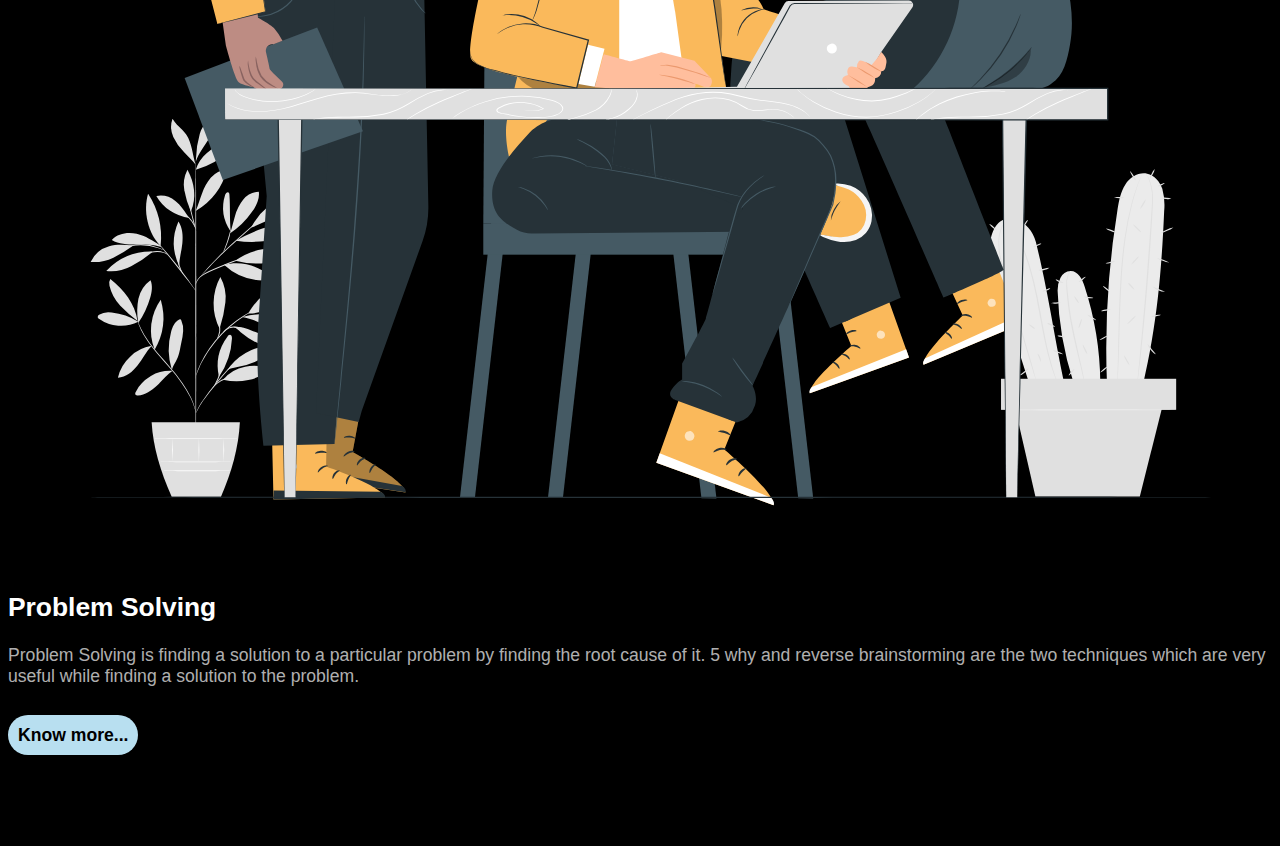
==== commit 4603de83: "added prob_sol and innovative pillars" ====
--- a/index.html
+++ b/index.html
@@ -25,9 +25,9 @@
                 <li><h3>5 Pillars</h3></li>
                 <li><a href="#">Taking Iniatiative</a></li>
                 <li><a href="./conscientiousness.html">Conscientiousness</a></li>
-                <li><a href="#">Innovativeness</a></li>
-                <li><a href="#">Perseverence</a></li>
-                <li><a href="#">Problem Solving</a></li>
+                <li><a href="./Innovativeness.html">Innovativeness</a></li>
+                <li><a href="./Perseverance.html">Perseverence</a></li>
+                <li><a href="./Problem_solving.html">Problem Solving</a></li>
             </ul>
         </div>
         <div class="main container">
@@ -71,7 +71,7 @@
                 <div class="col-md-6 content">
                     <h2>Innovativeness</h2>
                     <p>Innovativeness is thinking out of the box to make new products and simplify the processes.</p>
-                    <a id="button_2"href="#">Know more...</a>
+                    <a id="button_2"href="./Innovativeness.html">Know more...</a>
                 </div>    
             </div>
         </div>
@@ -95,7 +95,7 @@
                     <h2>Perseverance</h2>
                     <p>Perseverance is chasing the low level goals to achieve the top level goal without losing the hope and motivation.
                     </p>
-                    <a id="button_4"href="#">Know more...</a>
+                    <a id="button_4"href="./Perseverance.html">Know more...</a>
                 </div>    
             </div>
         </div>
@@ -108,7 +108,7 @@
                     <h2>Problem Solving</h2>
                     <p>Problem Solving is finding a solution to a particular problem by finding the root cause of it. 5 why and reverse brainstorming are the two techniques which are very useful while finding a solution to the problem.
                     </p>
-                    <a id="button_5"href="#">Know more...</a>
+                    <a id="button_5" href="./Problem_solving.html">Know more...</a>
                 </div>    
             </div>
         </div>
--- a/index.css
+++ b/index.css
@@ -2,12 +2,12 @@
 body{
     background-color: #000000;
     color: rgba(255, 255, 255, 0.7);
+    font-size:1.1em;
     font-family: 'Lucida Sans', 'Lucida Sans Regular', 'Lucida Grande', 'Lucida Sans Unicode', Geneva, Verdana, sans-serif;
 }
 .header img{
-    width: 120px;
-    height: 120px;
-    position: fixed;
+    width: 150px;
+    height: 150px;
     left:5px;
     top:5px;
 }
@@ -80,9 +80,10 @@
     top:50px;
     right:30px;
     font-size:30px;
+    cursor: pointer;
 }
 .main{
-    margin-top:120px;
+    margin-top:0px;
 }
 .main h1{
     font-size:40px;
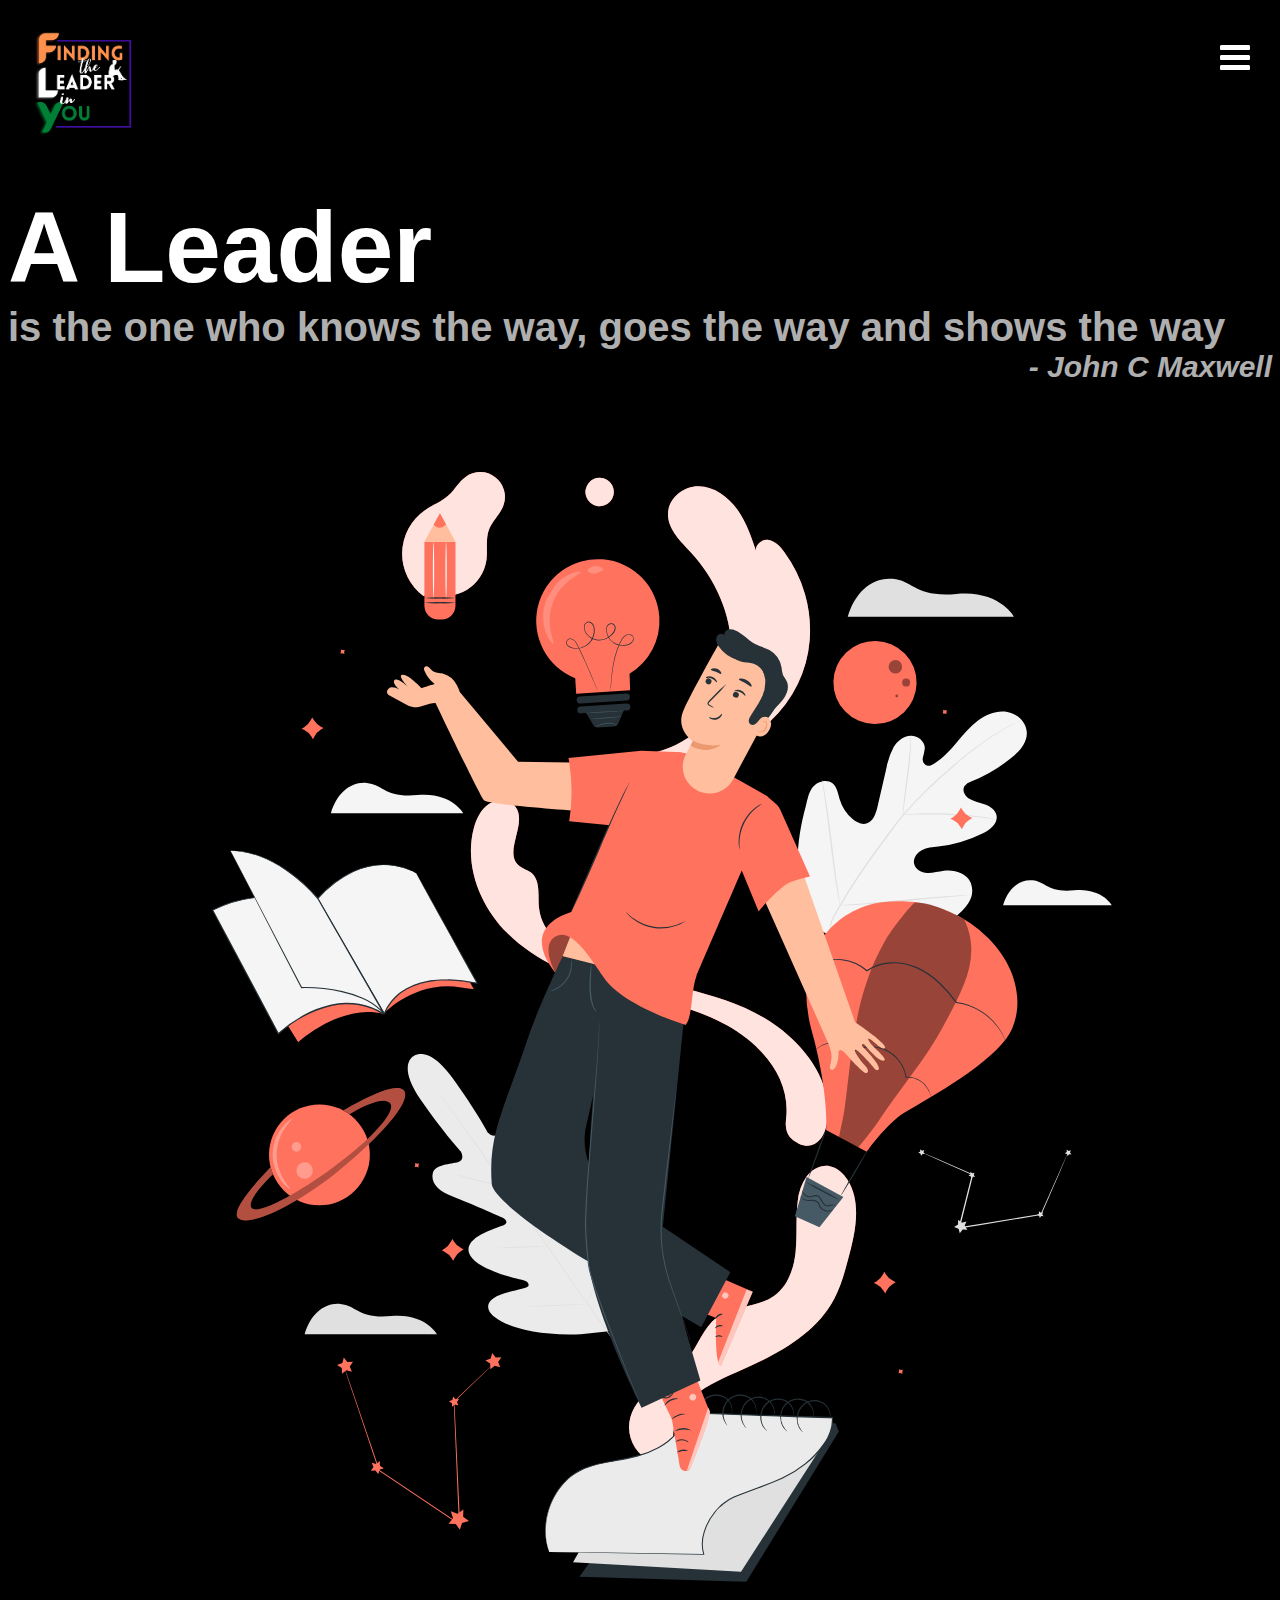
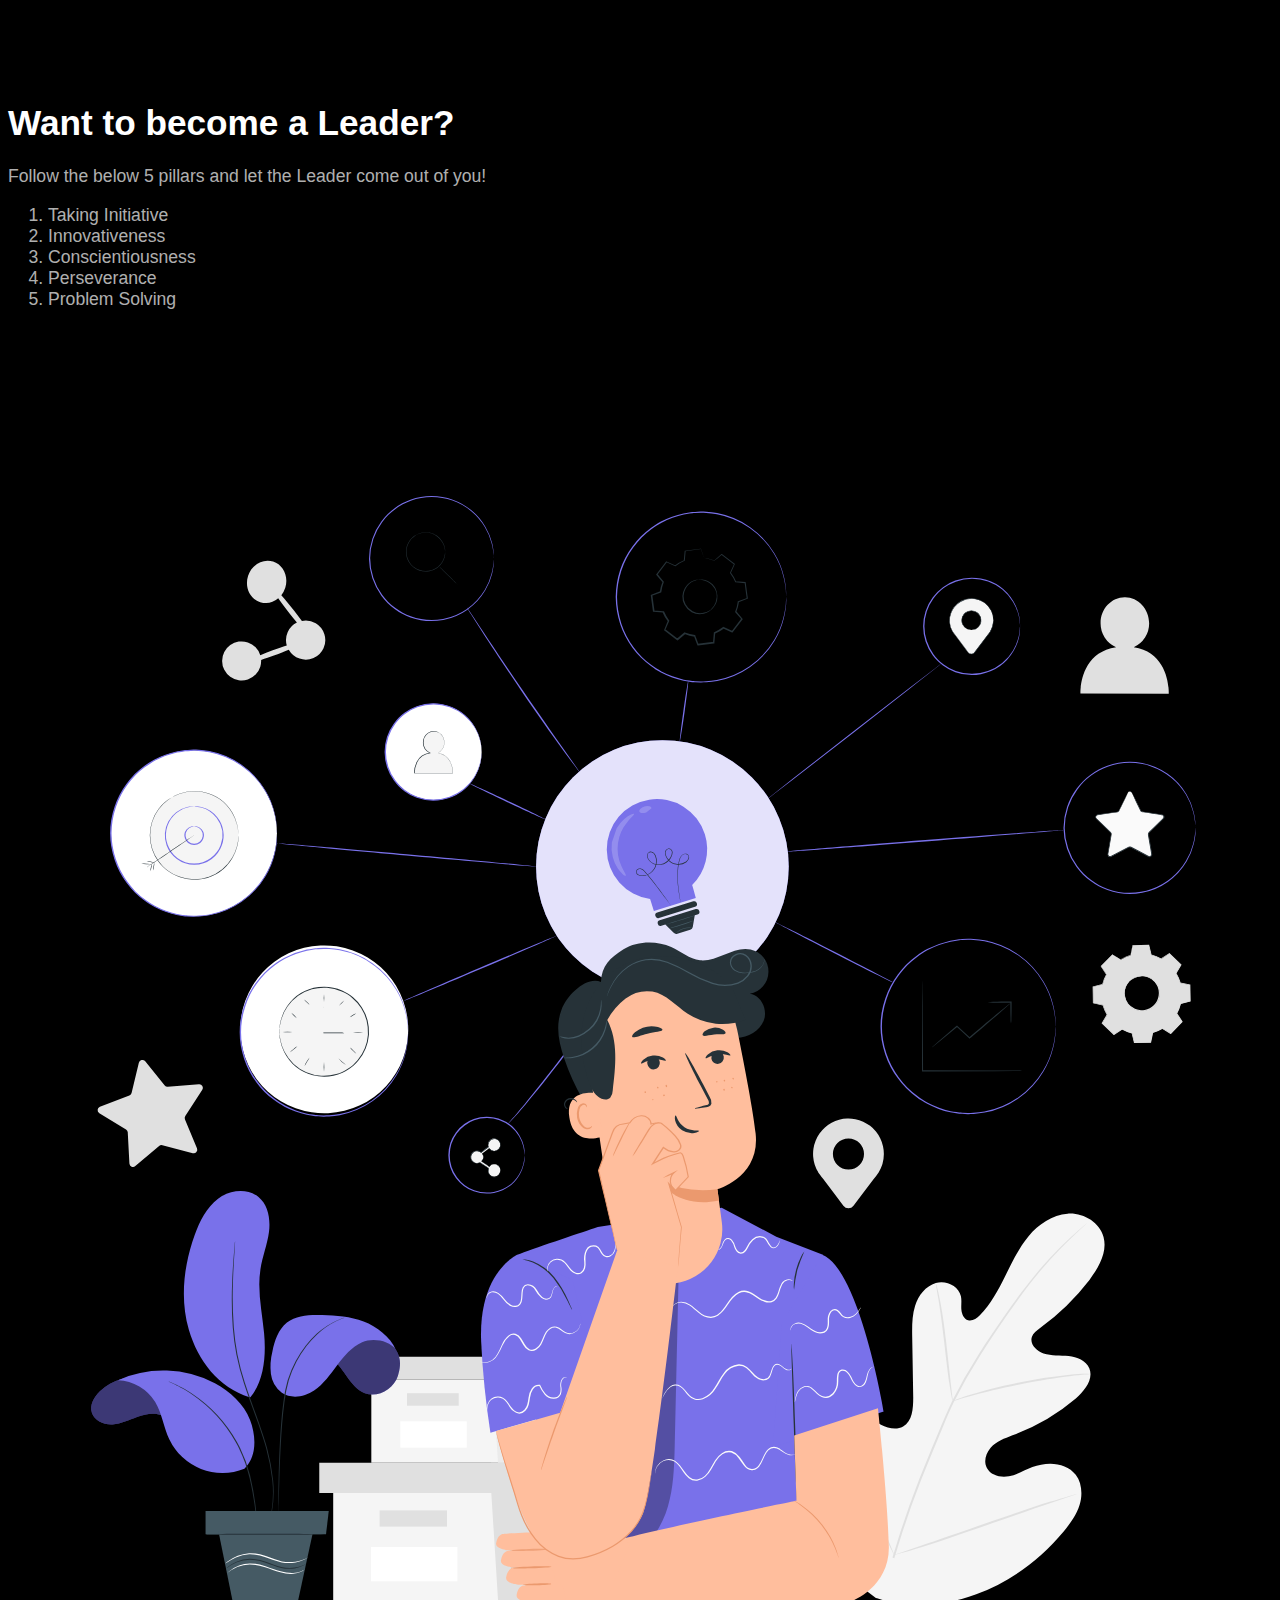
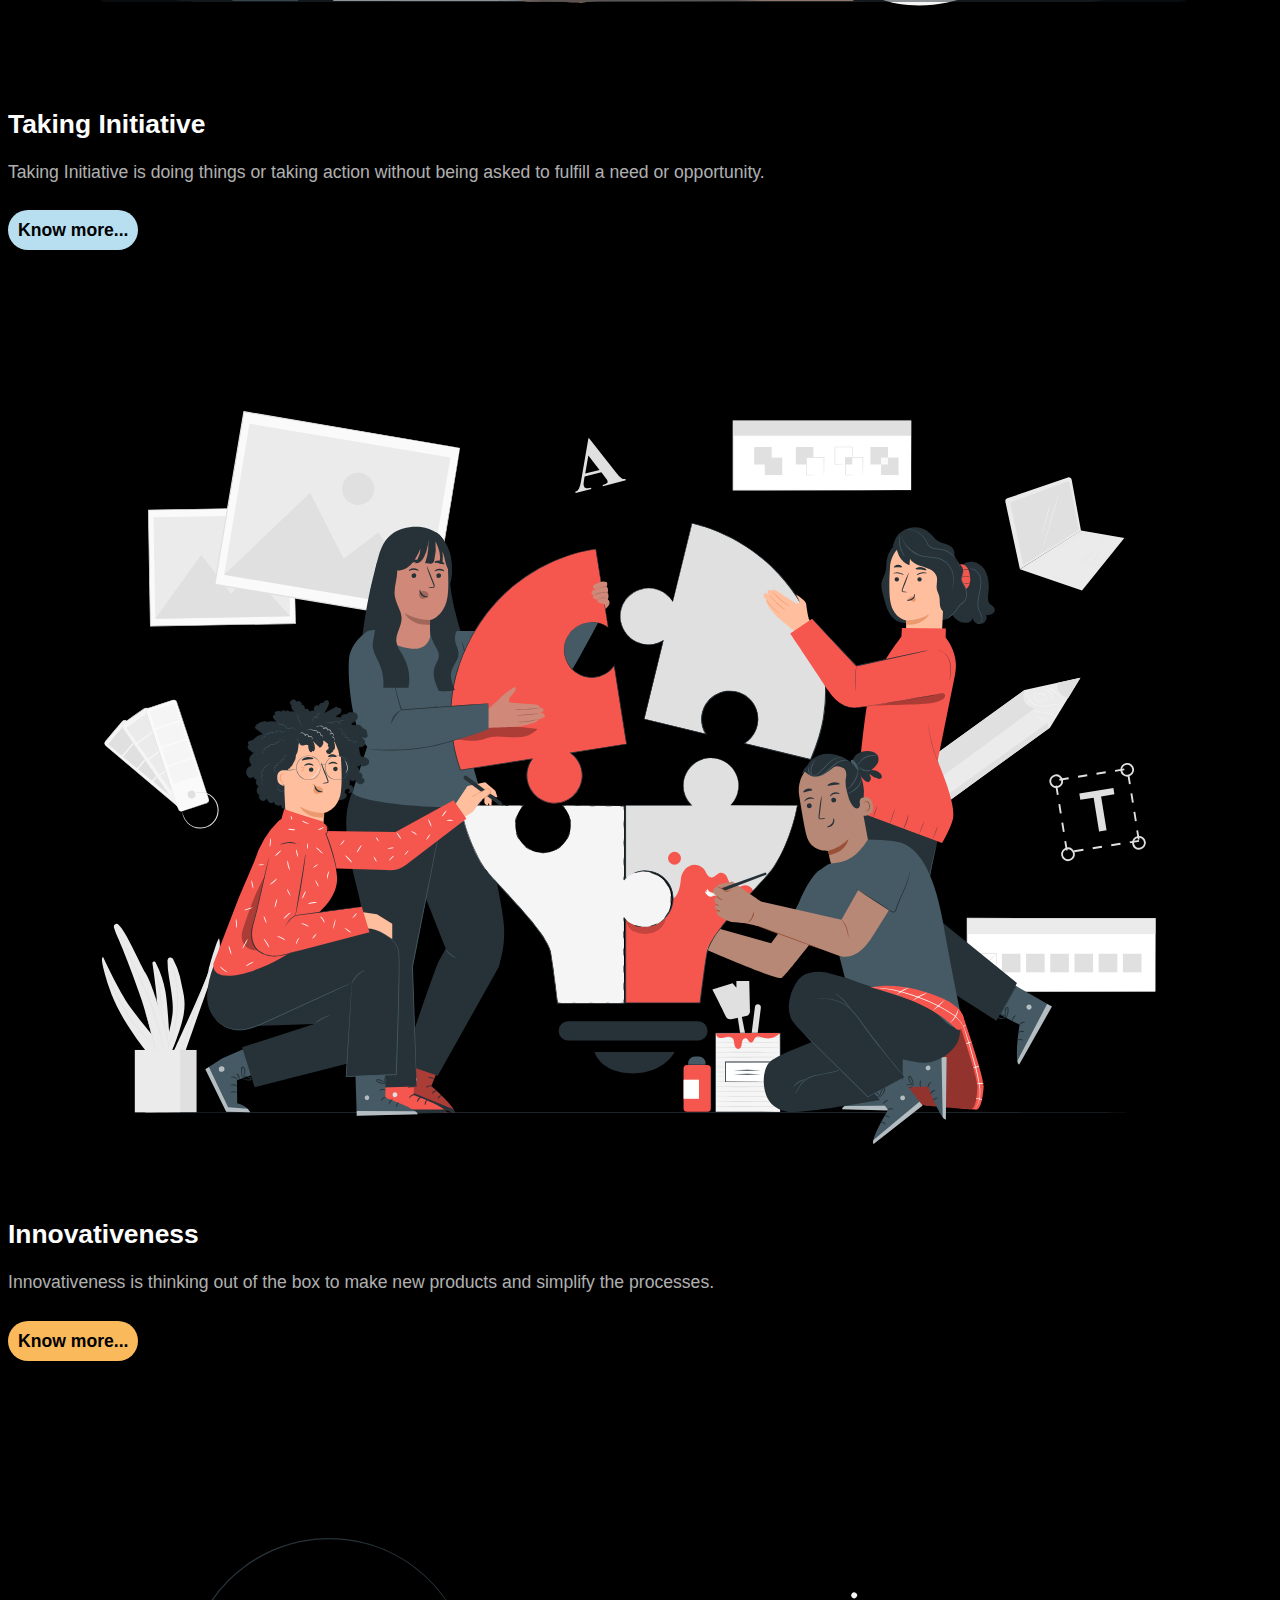
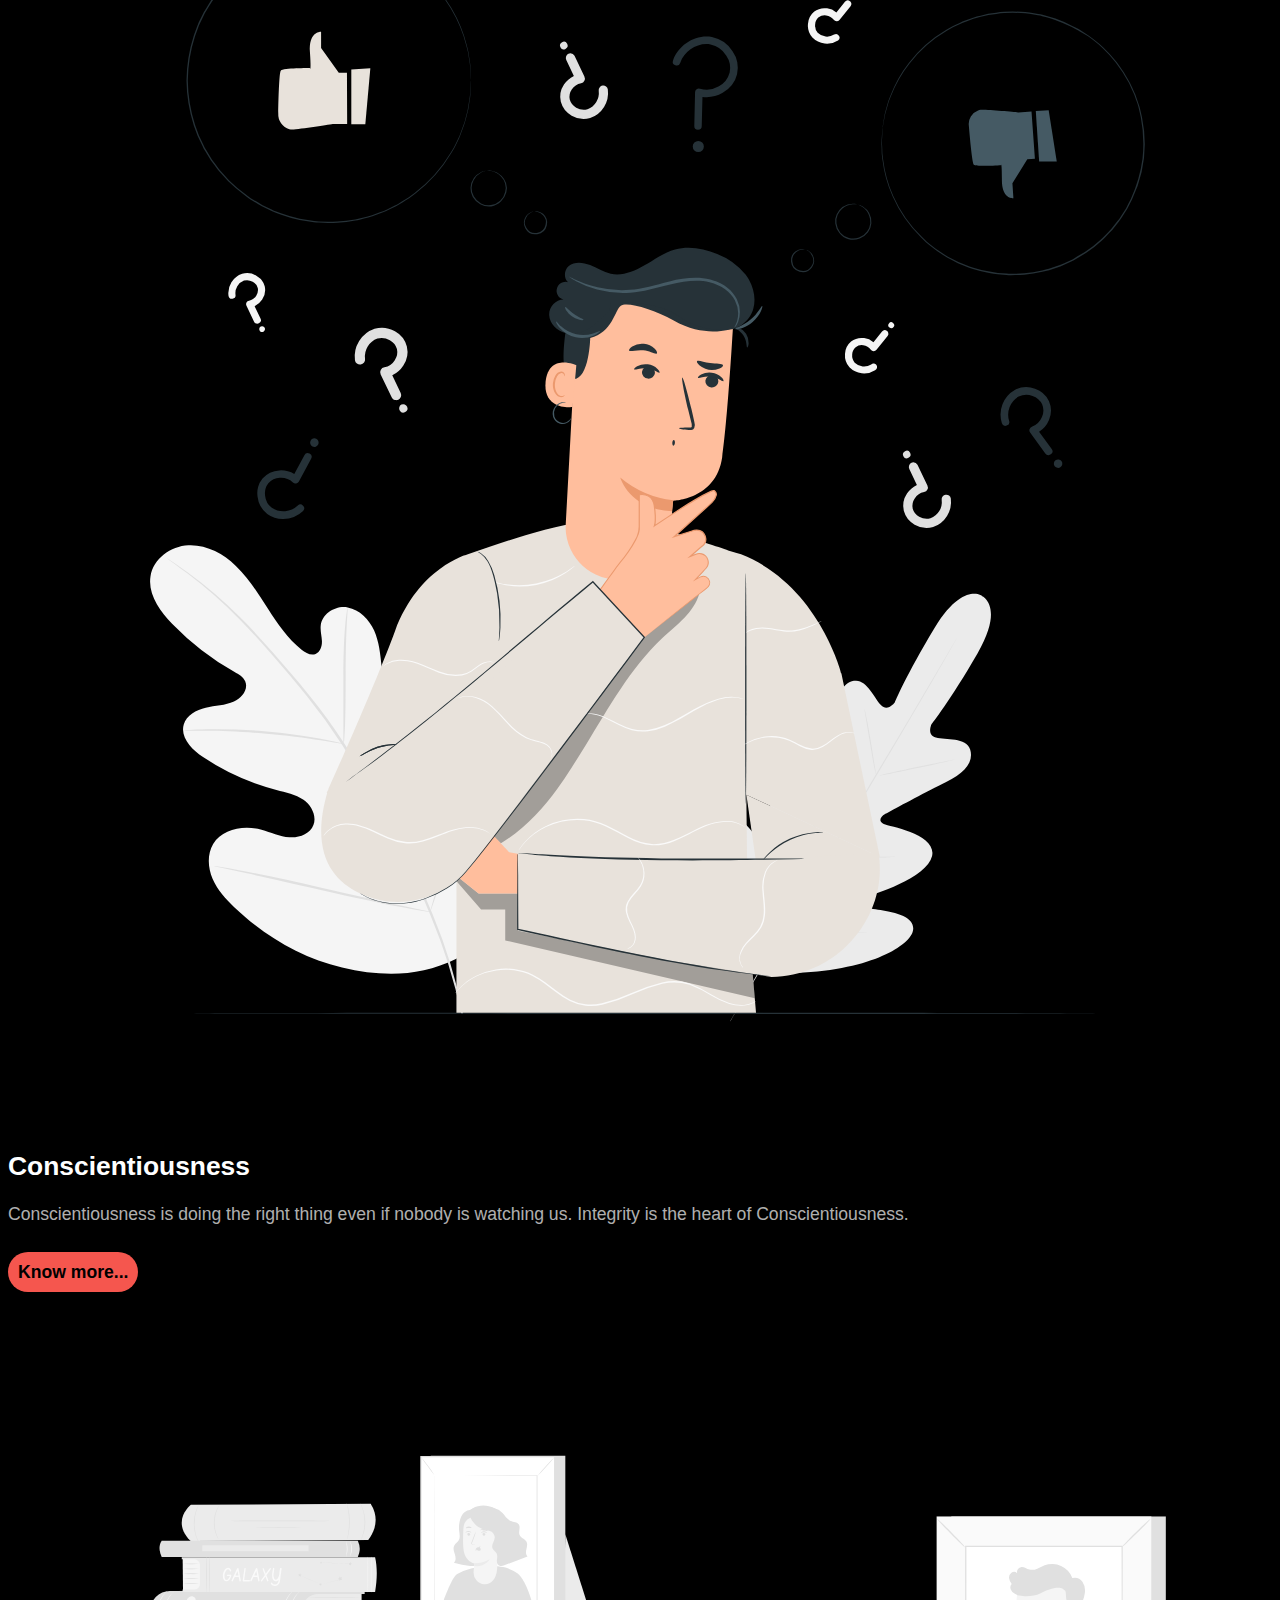
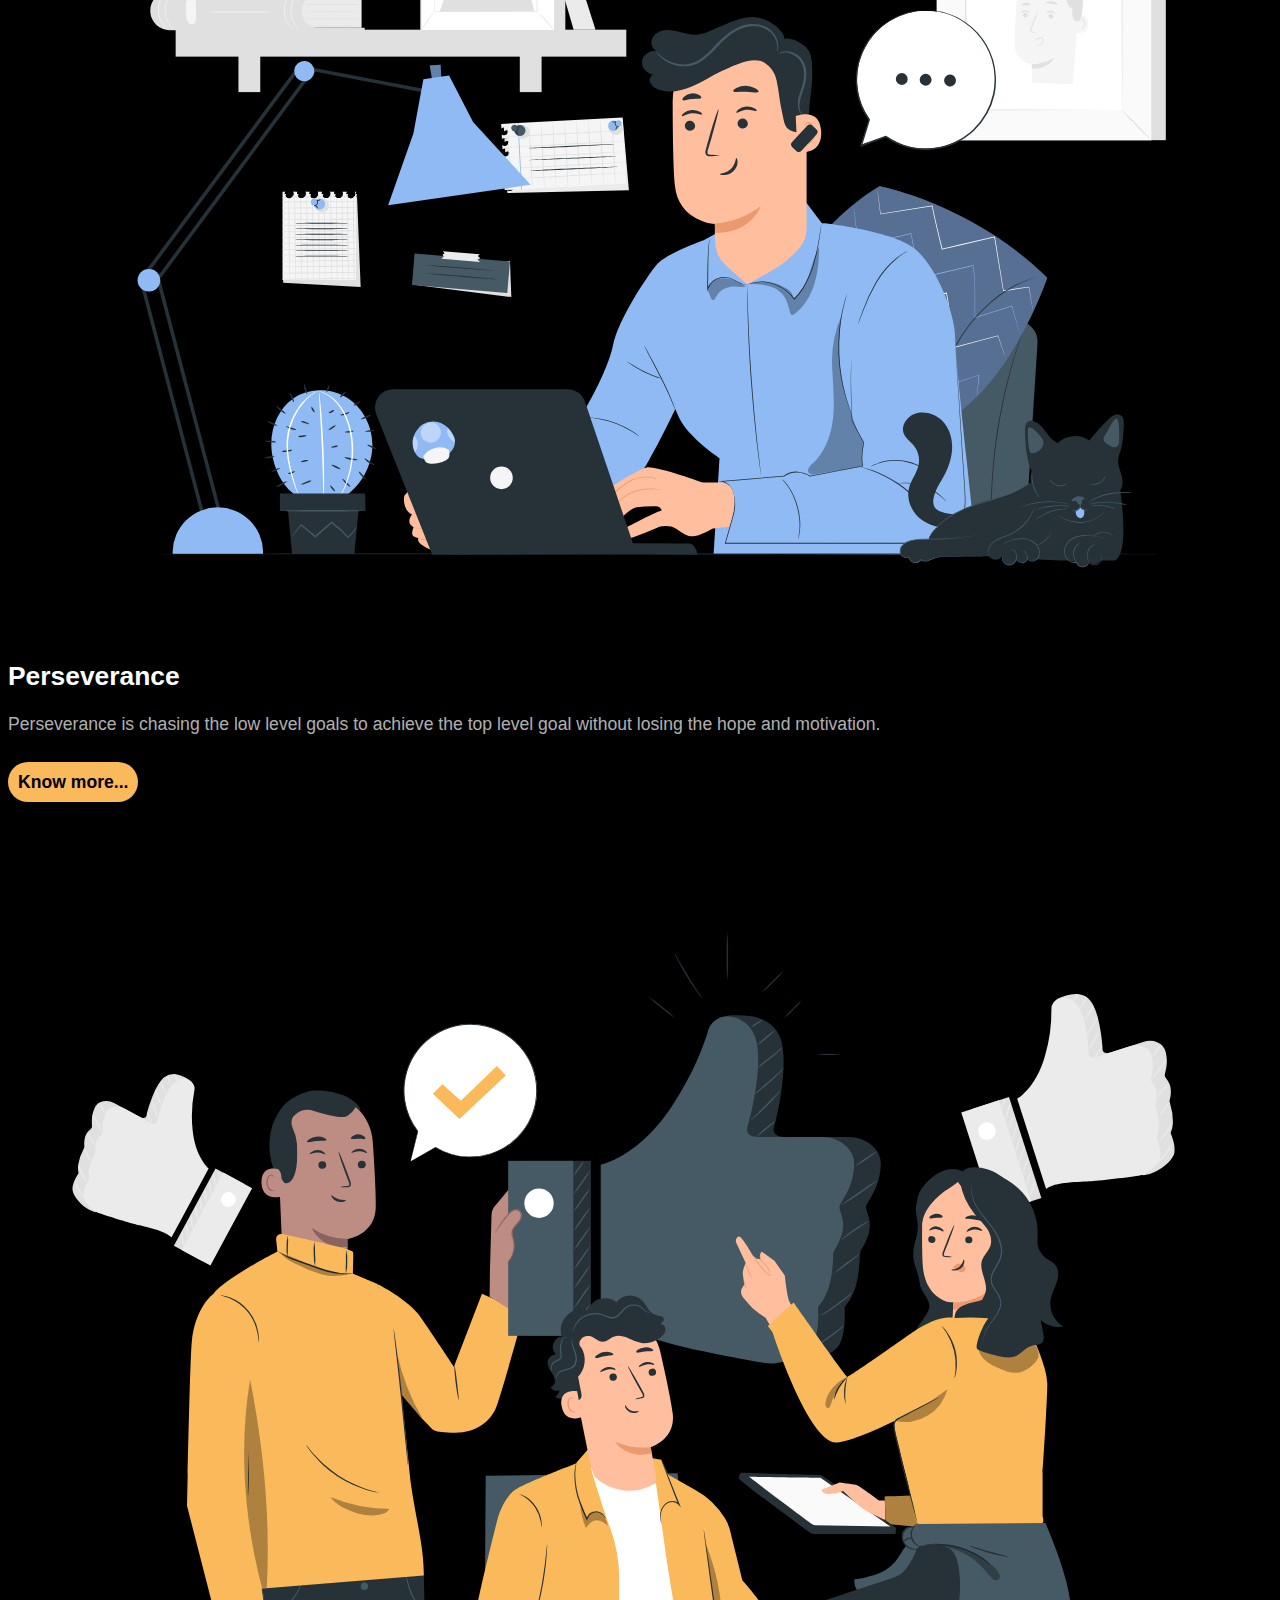
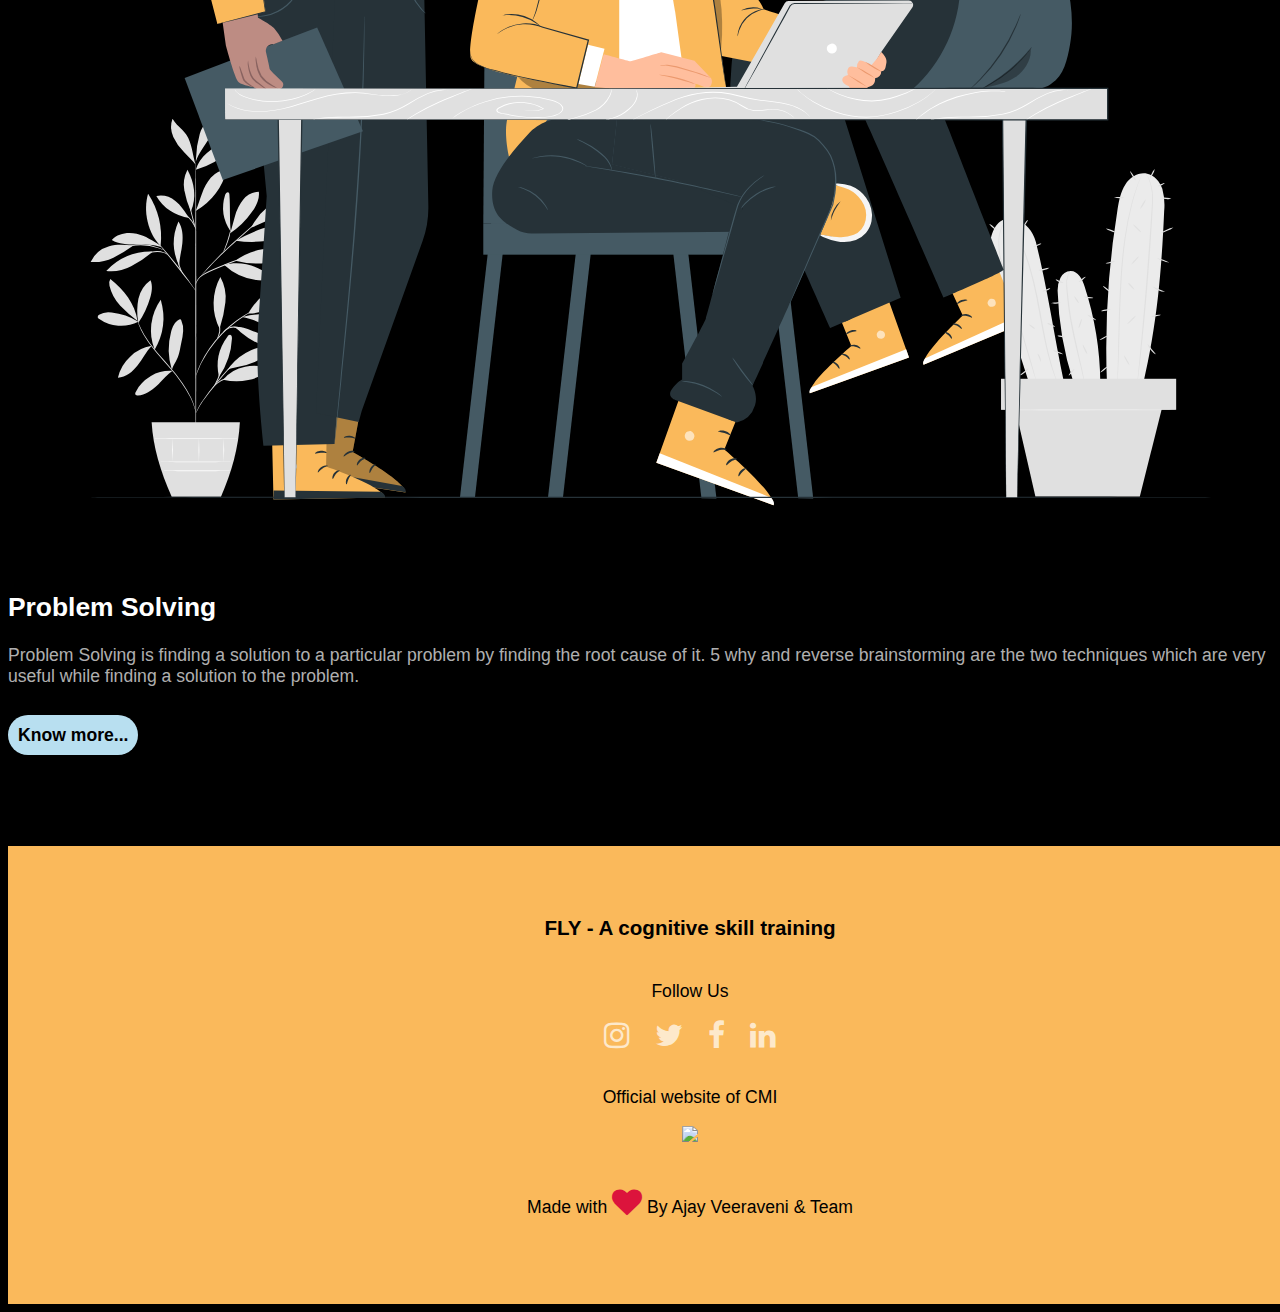
==== commit 59544a82: "Merge pull request #4 from Ajay-creator/main" ====
--- a/index.html
+++ b/index.html
@@ -23,9 +23,9 @@
             <span> <i id="close"class="fa fa-close"></i></span>
             <ul>
                 <li><h3>5 Pillars</h3></li>
-                <li><a href="#">Taking Iniatiative</a></li>
+                <li><a href="./Taking_initiative.html">Taking Iniatiative</a></li>
+                <li><a href="./Innovativeness.html">Innovativeness</a></li>
                 <li><a href="./conscientiousness.html">Conscientiousness</a></li>
-                <li><a href="./Innovativeness.html">Innovativeness</a></li>
                 <li><a href="./Perseverance.html">Perseverence</a></li>
                 <li><a href="./Problem_solving.html">Problem Solving</a></li>
             </ul>
@@ -59,7 +59,7 @@
                 <div class="col-md-5 content">
                     <h2>Taking Initiative</h2>
                     <p>Taking Initiative is doing things or taking action without being asked to fulfill a need or opportunity.</p>
-                    <a href="#">Know more...</a>
+                    <a href="./Taking_initiative.html">Know more...</a>
                 </div>    
                
             </div>
@@ -114,7 +114,15 @@
         </div>
 
         <div class="footer">
+            <h3>FLY - A cognitive skill training</h3>
+            <p>Follow Us</p>
+            <a href="https://instagram.com/leader_in_you_"><i class="fa fa-instagram"></i> </a>
+            <a href="#"><i class="fa fa-twitter"></i> </a>
+            <a href="#"><i class="fa fa-facebook"></i> </a>
+            <a href="#"><i class="fa fa-linkedin"></i> </a>
 
+            <p>Official website of CMI</p> <a href="https://www.competitivenessmindset.org/"><img src="https://static.wixstatic.com/media/fabe86_5da763415bde45898851a374aab065e9~mv2.png/v1/fill/w_312,h_98,al_c,q_85,usm_0.66_1.00_0.01/logo%20white%20text.webp"/></a>
+            <p style="margin-top:40px;">Made with <i class="fa fa-heart" style="color:#dc143c"></i> By <span>Ajay Veeraveni</span> & Team</p>
         </div>
 
         <script src="index.js"></script>
--- a/index.css
+++ b/index.css
@@ -134,4 +134,28 @@
 }
 #button_4{
     background-color:#FAB95B;
+}
+
+/* footer */
+.footer{
+    width:100%;
+    padding:50px;
+    background-color:#FAB95B ;
+    text-align: center;
+    color: #000;
+}
+.footer h3{
+   padding-bottom:20px;
+}
+.footer a{
+    text-decoration: none;
+    color:rgba(255, 255, 255, 0.7);
+    margin:10px;
+}
+.footer a:hover{
+    color:#fff;
+}
+.footer i{
+    font-size: 30px;
+    margin-bottom:20px;
 }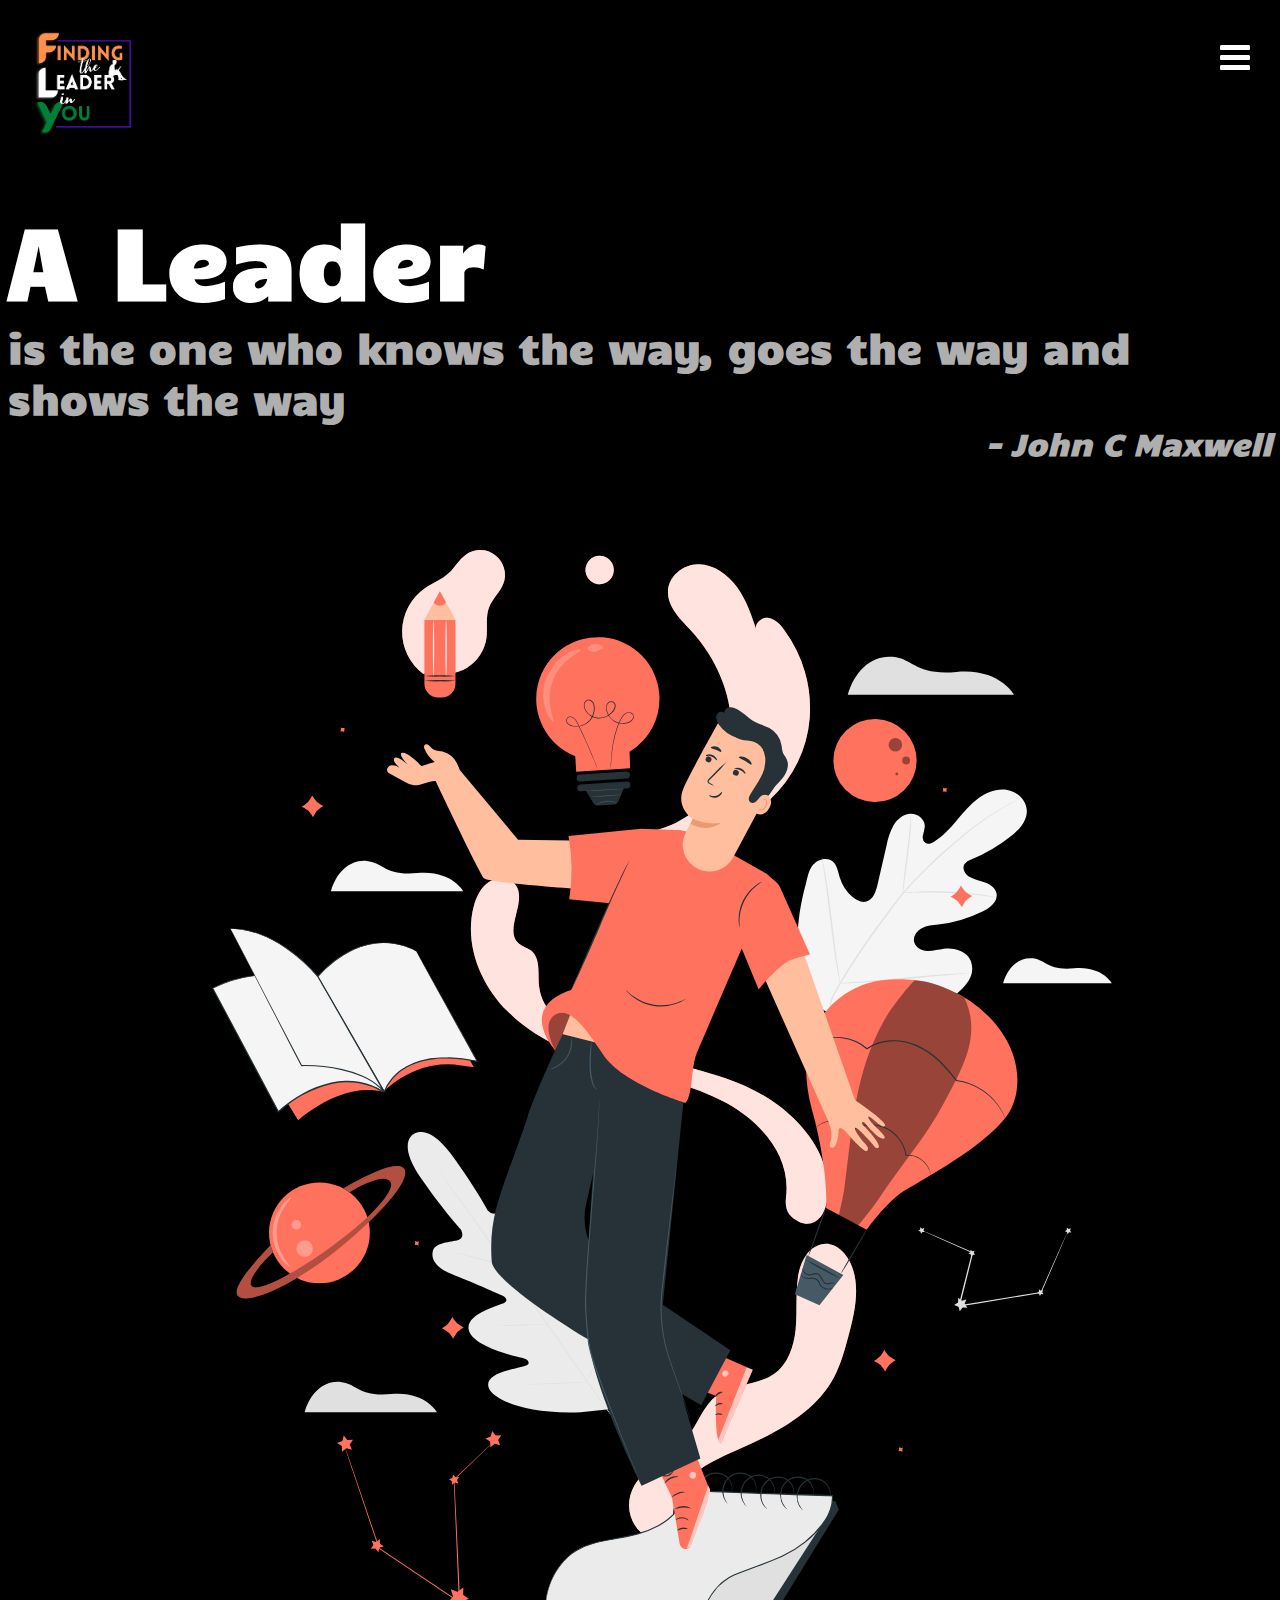
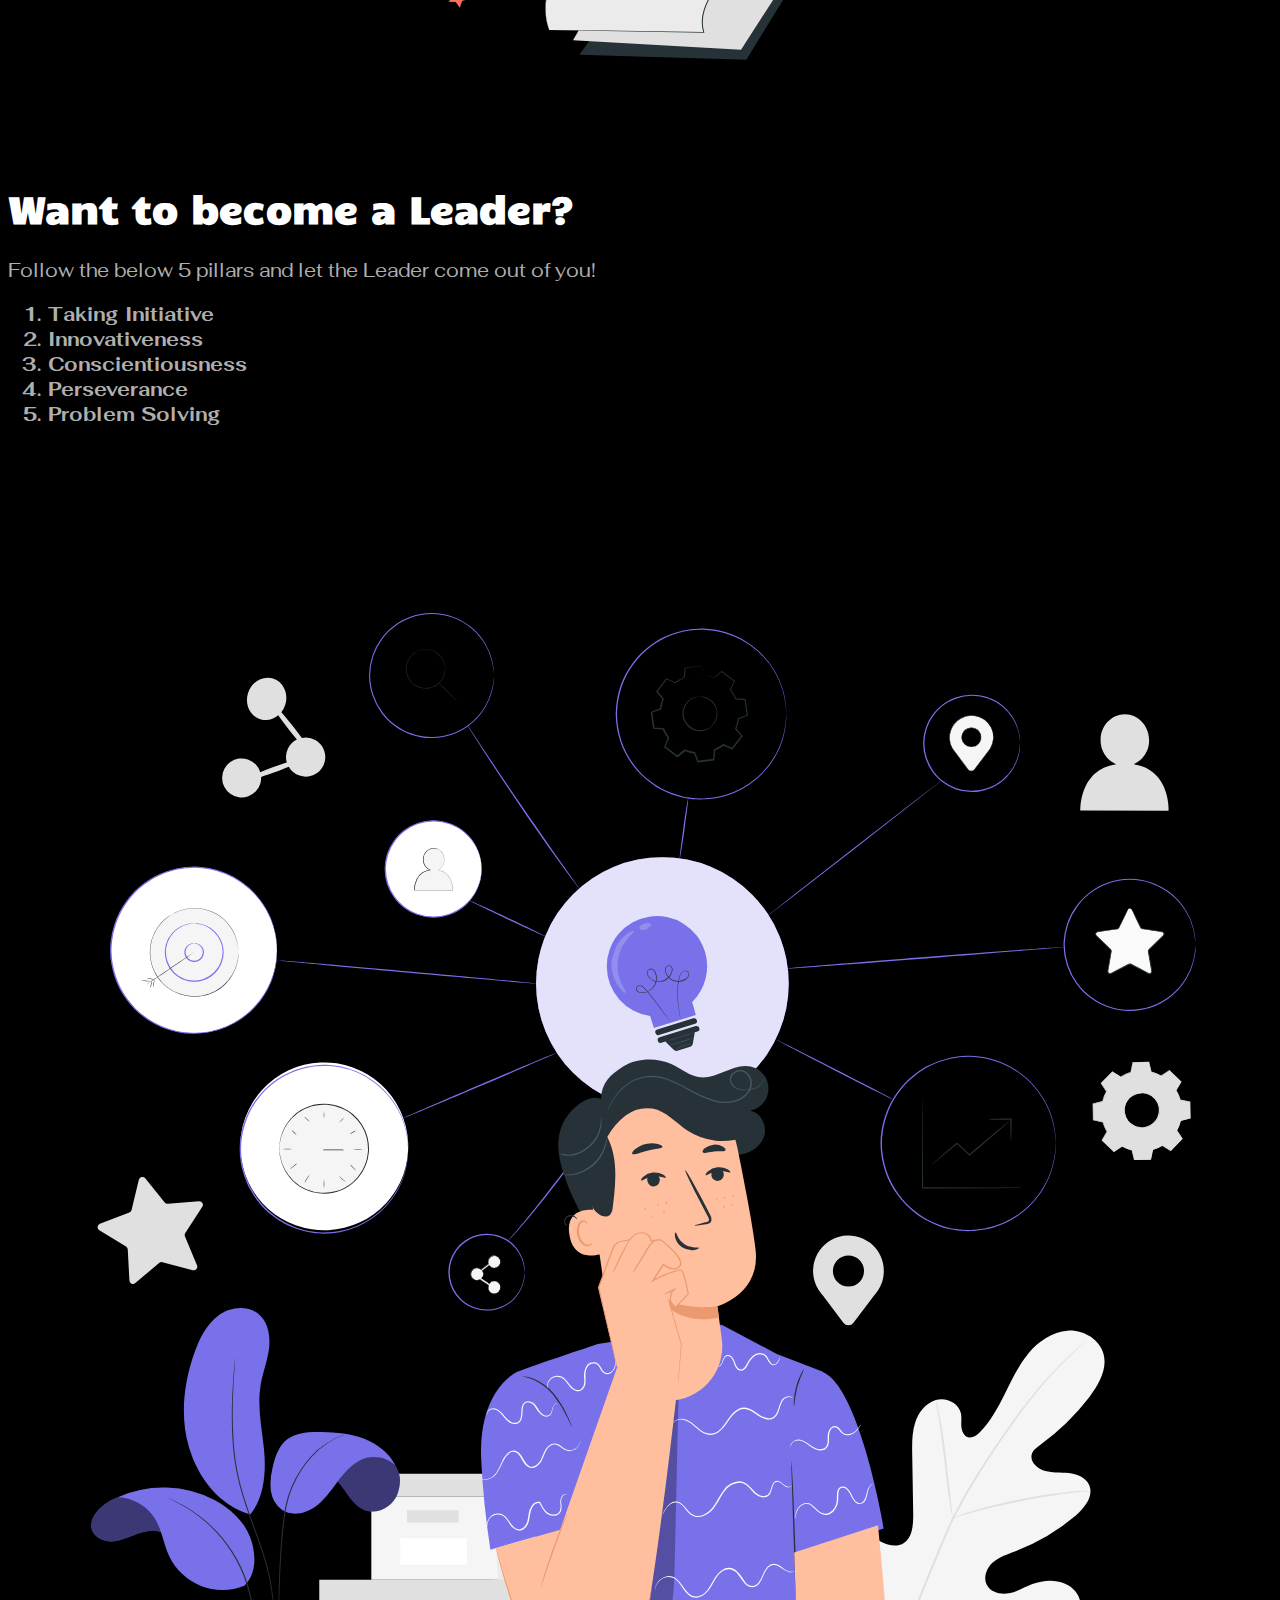
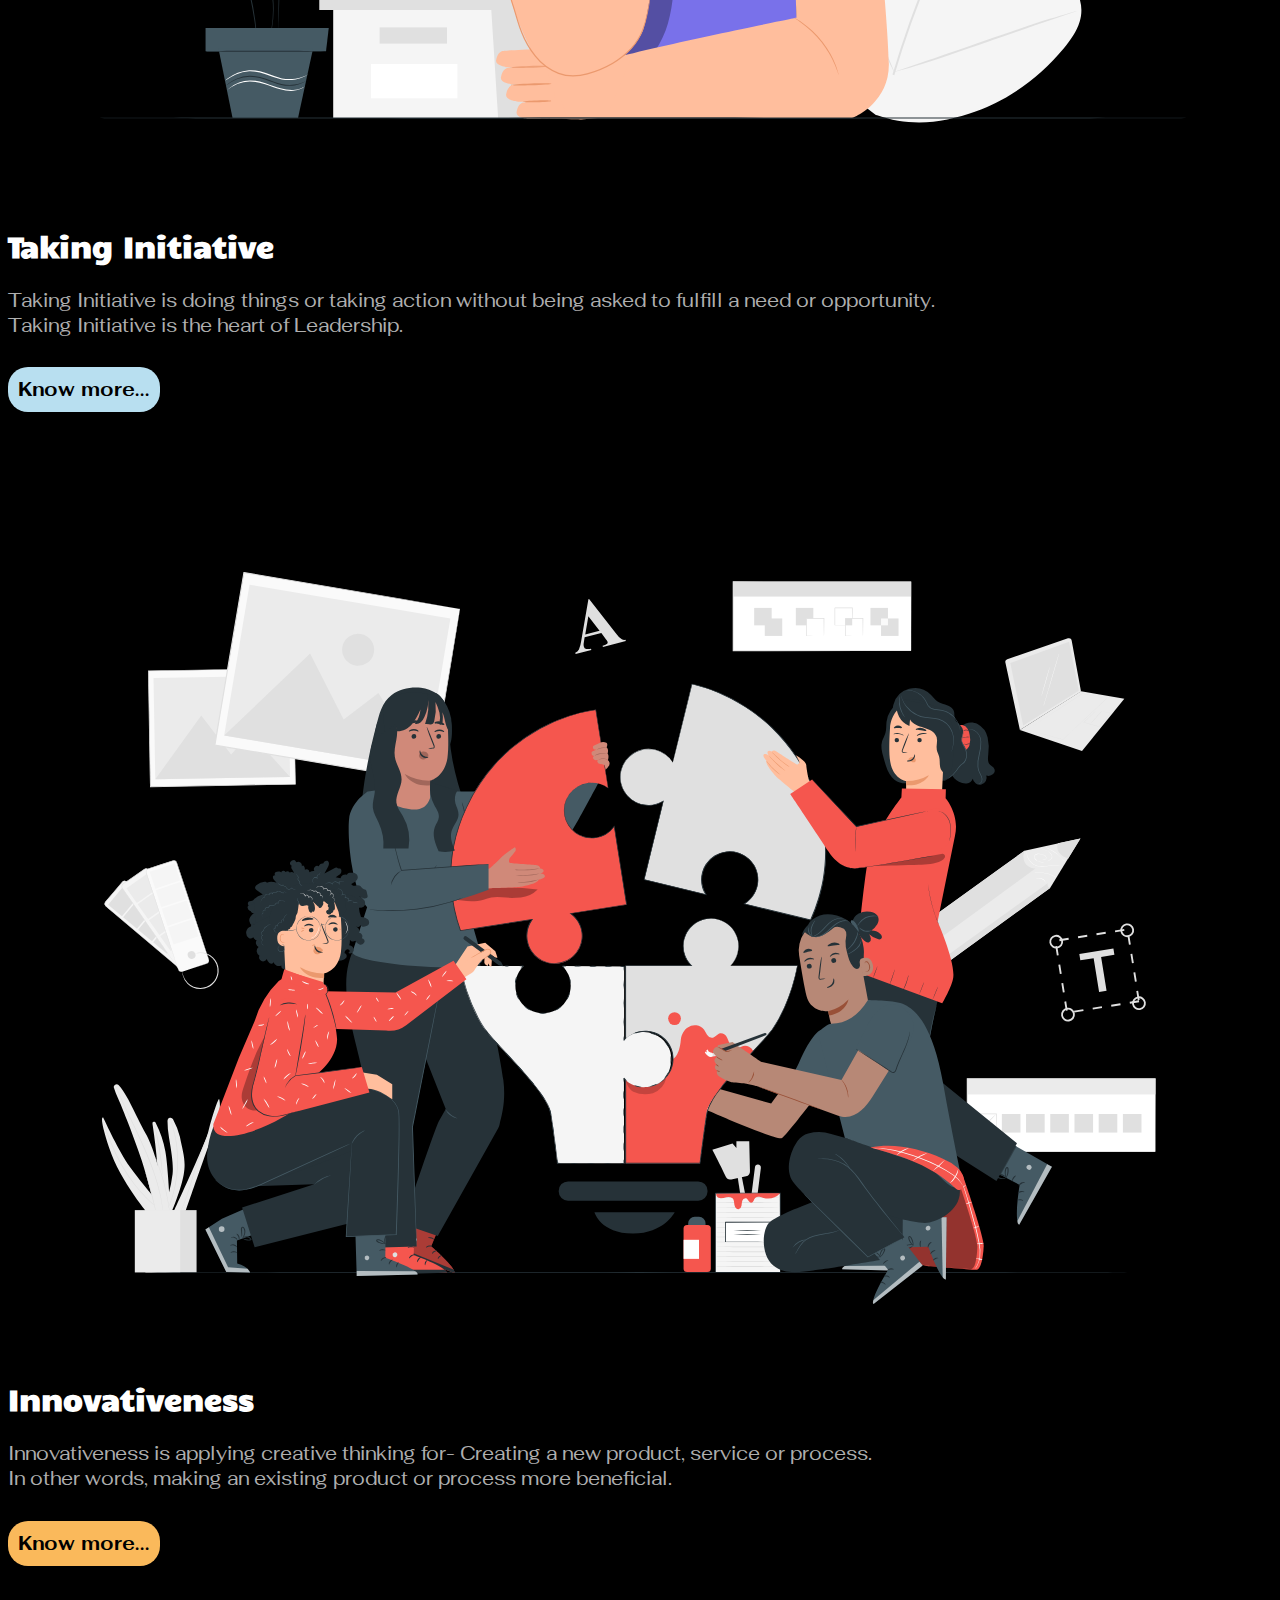
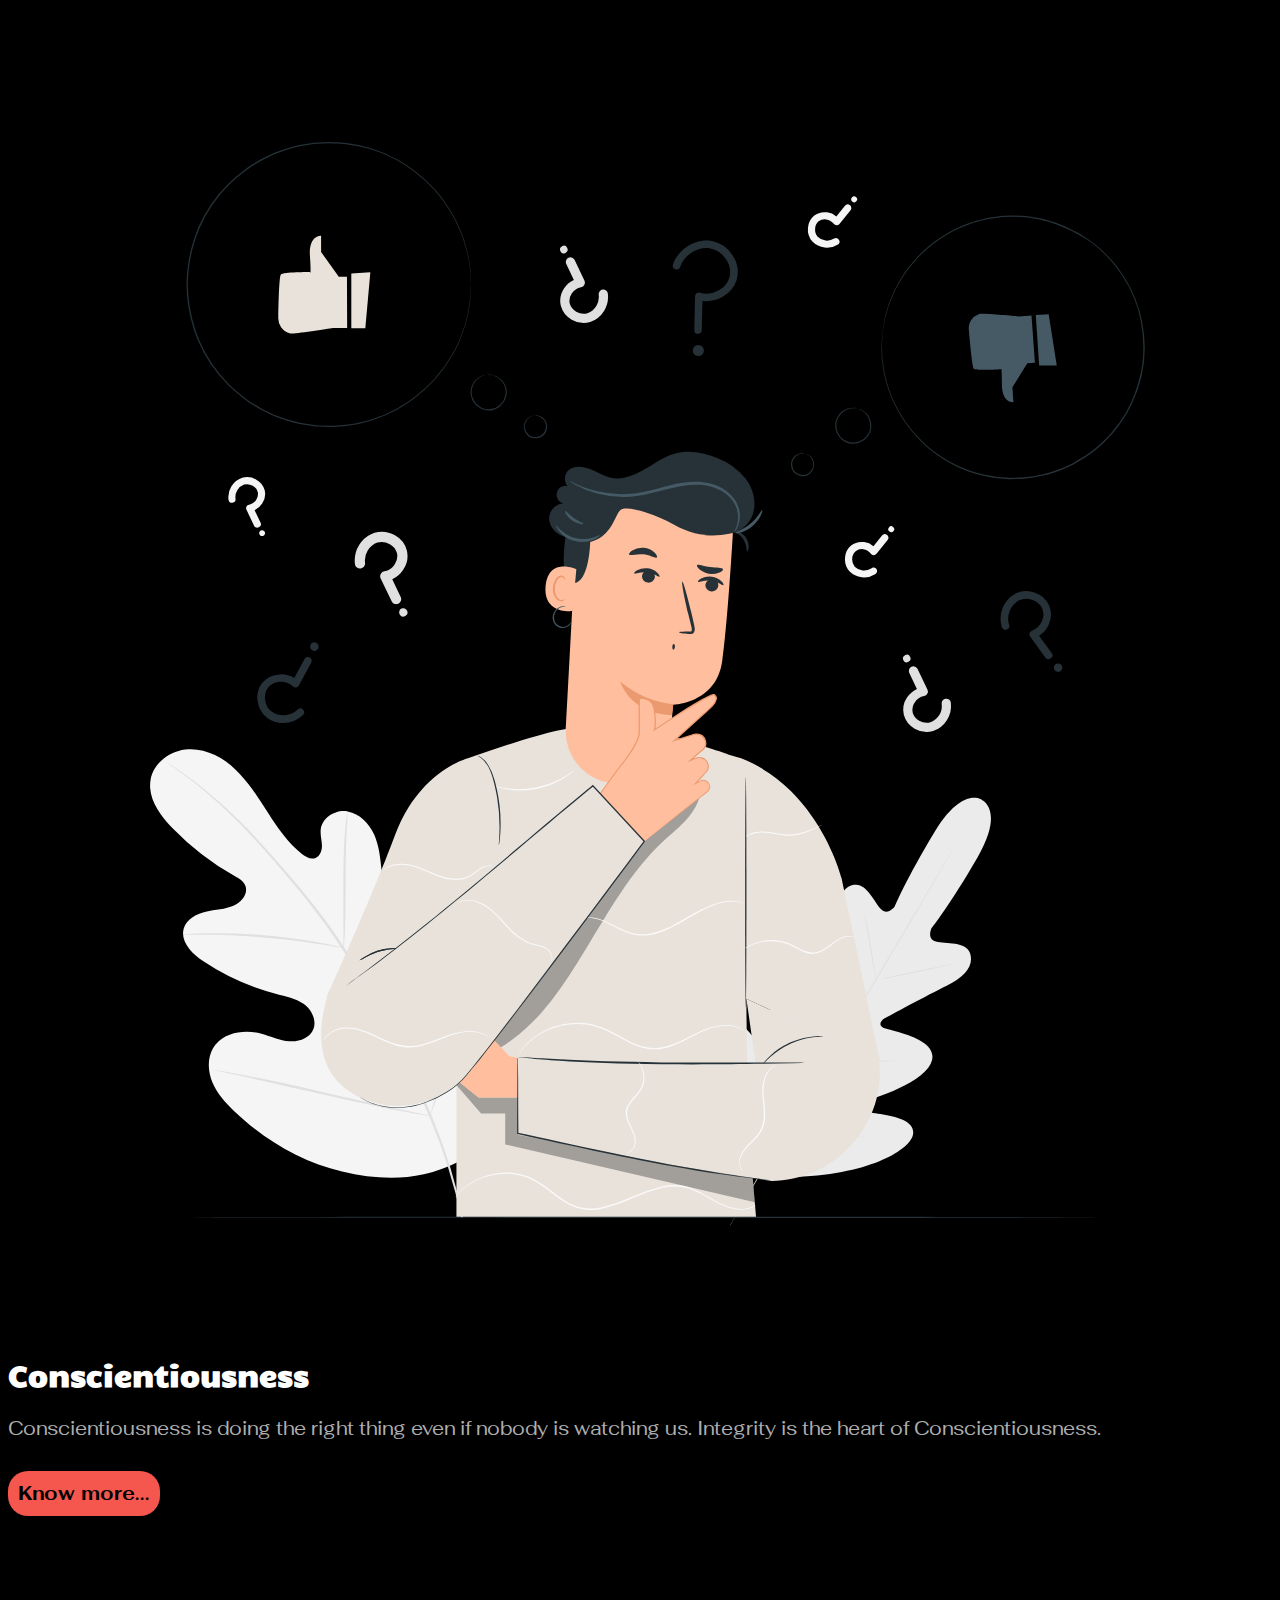
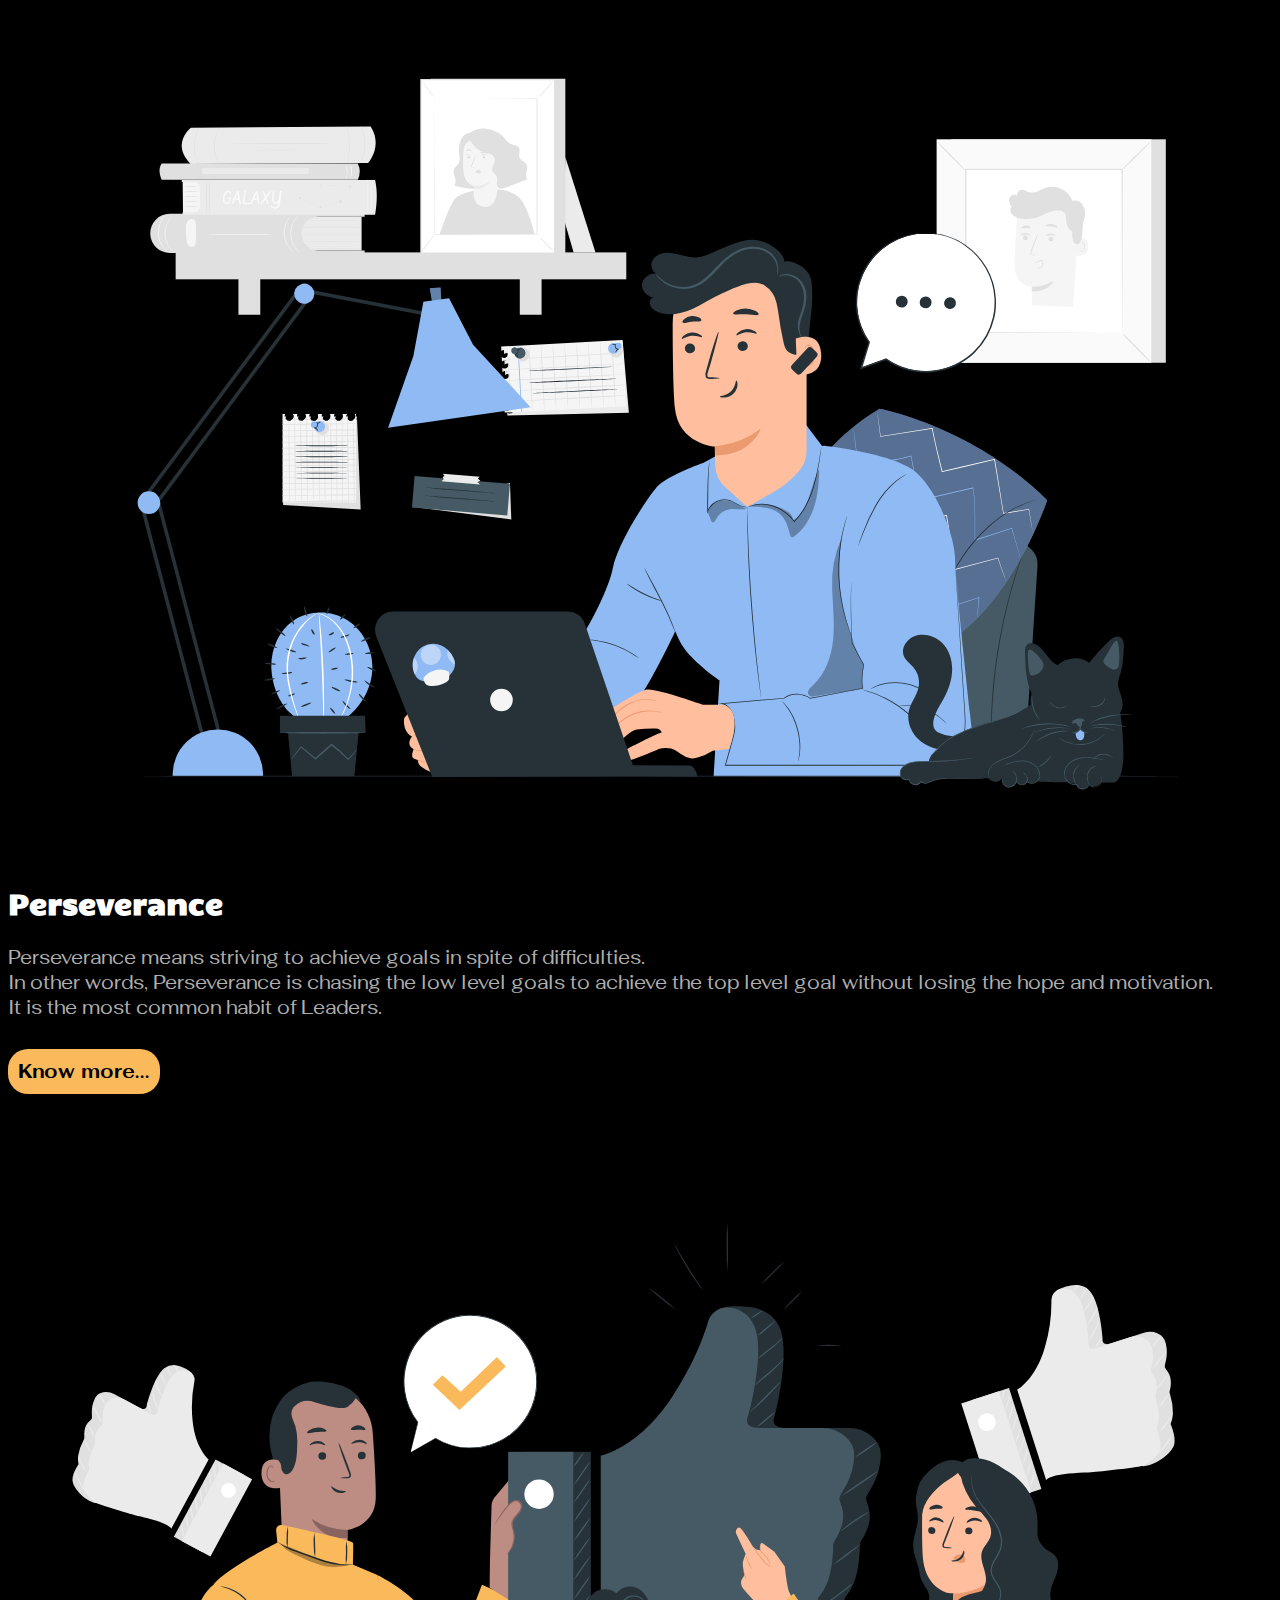
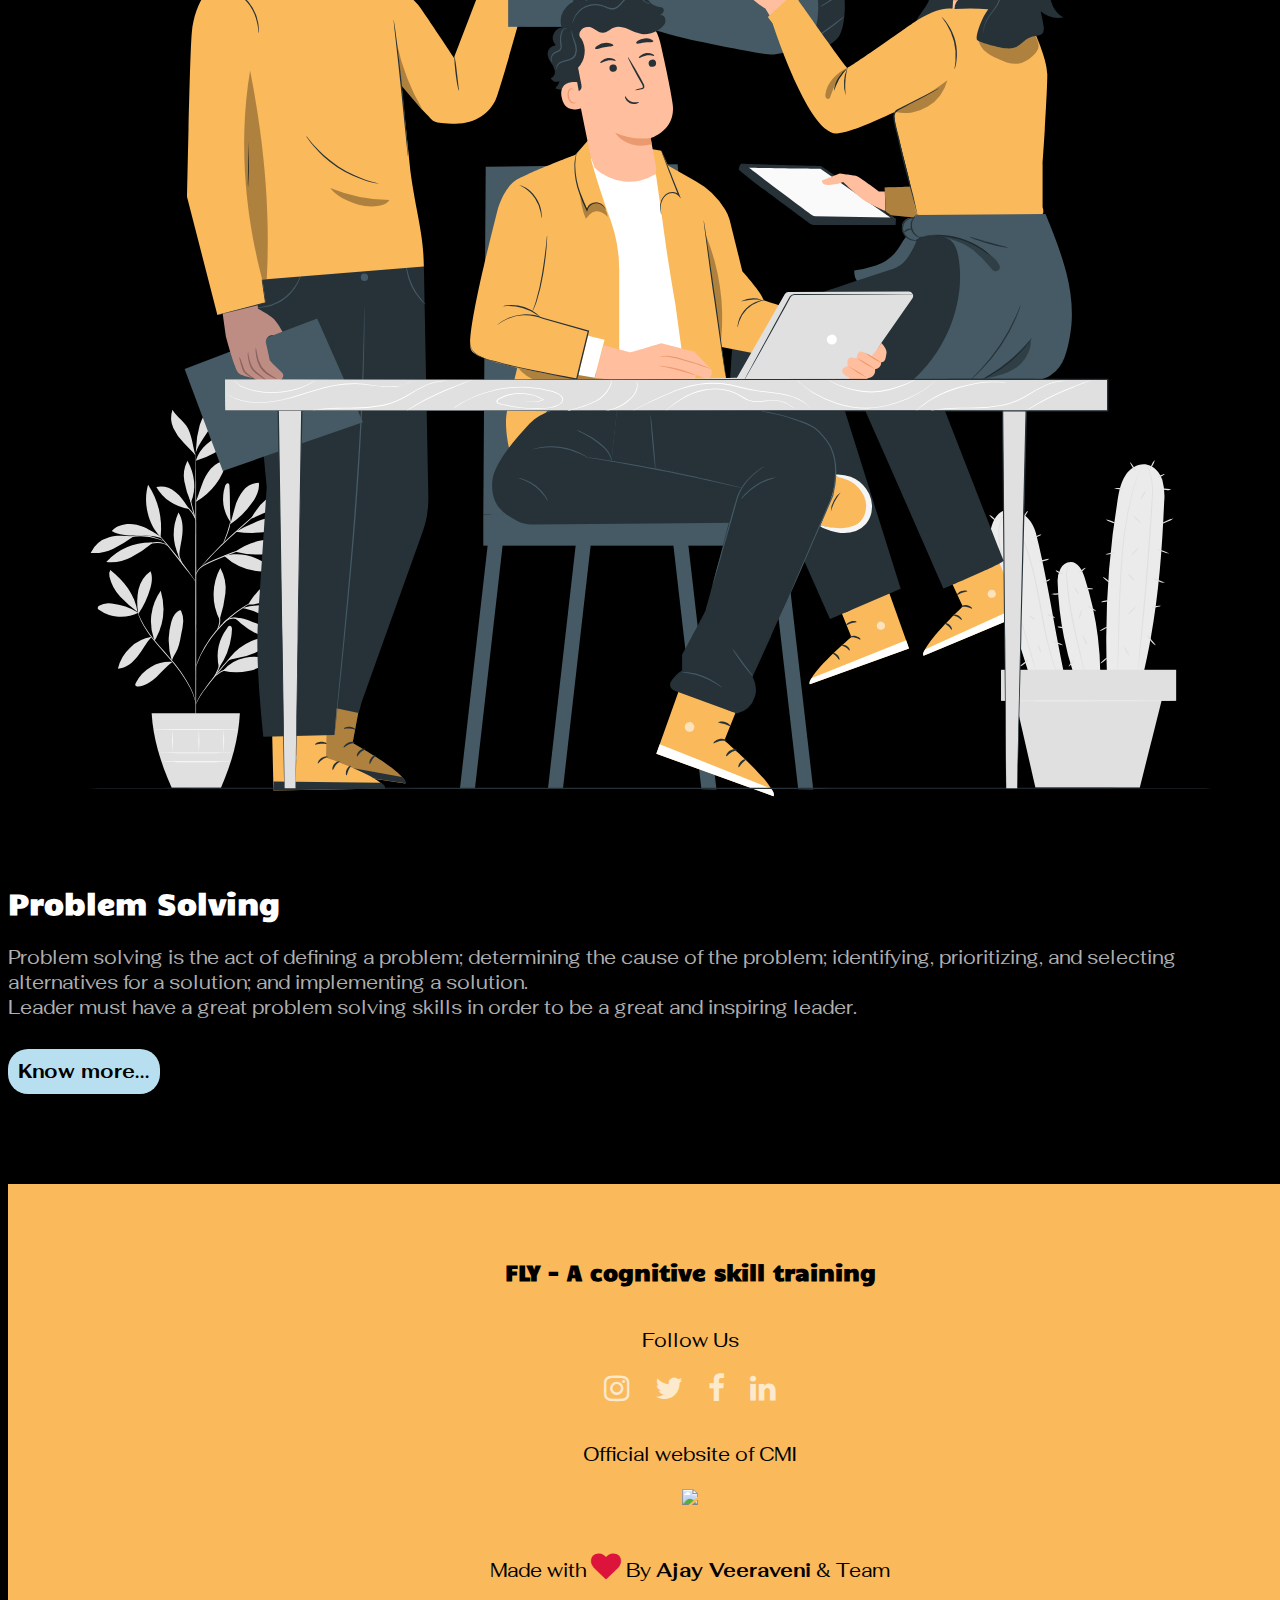
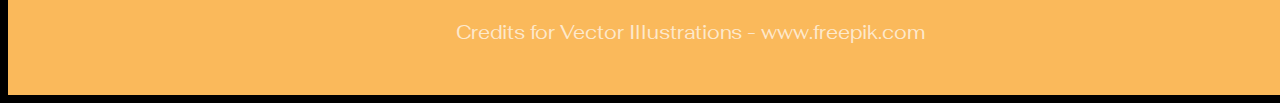
==== commit d3e7e127: "completed all" ====
--- a/index.html
+++ b/index.html
@@ -4,9 +4,14 @@
         <!-- Required meta tags -->
         <meta charset="utf-8">
         <meta name="viewport" content="width=device-width, initial-scale=1">
+        <!-- Favicon -->
+        <link rel="shortcut icon" href="./favicon.ico" type="image/x-icon">
+        <link rel="icon" href="./favicon.ico" type="image/x-icon">
+
         <title>
             Finding the Leader in You
         </title>
+
         <!-- CSS only -->
         <link href="https://cdn.jsdelivr.net/npm/bootstrap@5.0.1/dist/css/bootstrap.min.css" rel="stylesheet" integrity="sha384-+0n0xVW2eSR5OomGNYDnhzAbDsOXxcvSN1TPprVMTNDbiYZCxYbOOl7+AMvyTG2x" crossorigin="anonymous">
          <!-- fontawesome -->
@@ -22,7 +27,7 @@
         <div class="menu">
             <span> <i id="close"class="fa fa-close"></i></span>
             <ul>
-                <li><h3>5 Pillars</h3></li>
+                <li><h3 style="text-align: center;">5 Pillars</h3></li>
                 <li><a href="./Taking_initiative.html">Taking Iniatiative</a></li>
                 <li><a href="./Innovativeness.html">Innovativeness</a></li>
                 <li><a href="./conscientiousness.html">Conscientiousness</a></li>
@@ -44,12 +49,13 @@
             <p><h1>Want to become a Leader?</h1>
                Follow the below 5 pillars and let the Leader come out of you!
             </p>
-            <ol>
+            <ol><b>
                 <li>Taking Initiative</li>
                 <li>Innovativeness</li>
                 <li>Conscientiousness</li>
                 <li>Perseverance</li>
                 <li>Problem Solving</li>
+                </b>
             </ol>
         </div>
 
@@ -58,7 +64,9 @@
                 <img class="col-md-5" src="images/Mind map-pana.svg" alt="img"/>
                 <div class="col-md-5 content">
                     <h2>Taking Initiative</h2>
-                    <p>Taking Initiative is doing things or taking action without being asked to fulfill a need or opportunity.</p>
+                    <p>Taking Initiative is doing things or taking action without being asked to fulfill a need or opportunity.<br>
+                        Taking Initiative is the heart of Leadership.
+                    </p>
                     <a href="./Taking_initiative.html">Know more...</a>
                 </div>    
                
@@ -70,7 +78,10 @@
                 <img class="col-md-5" src="images/Creative team-pana.svg" alt="img"/>
                 <div class="col-md-6 content">
                     <h2>Innovativeness</h2>
-                    <p>Innovativeness is thinking out of the box to make new products and simplify the processes.</p>
+                    <p>Innovativeness is applying creative thinking for-
+                        Creating a new product, service or process.<br>
+                        In other words, making an existing product or process more beneficial.
+                    </p>
                     <a id="button_2"href="./Innovativeness.html">Know more...</a>
                 </div>    
             </div>
@@ -93,7 +104,8 @@
                 <img class="col-md-5" src="images/perseverance.svg" alt="img"/>
                 <div class="col-md-6 content">
                     <h2>Perseverance</h2>
-                    <p>Perseverance is chasing the low level goals to achieve the top level goal without losing the hope and motivation.
+                    <p>Perseverance means striving to achieve goals in spite of difficulties.<br>In other words, Perseverance is chasing the low level goals to achieve the top level goal without losing the hope and motivation.<br>
+                        It is the most common habit of Leaders.
                     </p>
                     <a id="button_4"href="./Perseverance.html">Know more...</a>
                 </div>    
@@ -106,7 +118,11 @@
                 <img class="col-md-5" src="images/problem_solving.svg" alt="img"/>
                 <div class="col-md-6 content">
                     <h2>Problem Solving</h2>
-                    <p>Problem Solving is finding a solution to a particular problem by finding the root cause of it. 5 why and reverse brainstorming are the two techniques which are very useful while finding a solution to the problem.
+                    <p>Problem solving is the act of defining a problem; determining the cause 
+                        of the problem; identifying, prioritizing, and selecting alternatives for a 
+                        solution; and implementing a solution.<br>
+                        Leader must have a great problem solving skills in order to be a great and 
+                        inspiring leader.
                     </p>
                     <a id="button_5" href="./Problem_solving.html">Know more...</a>
                 </div>    
@@ -122,7 +138,8 @@
             <a href="#"><i class="fa fa-linkedin"></i> </a>
 
             <p>Official website of CMI</p> <a href="https://www.competitivenessmindset.org/"><img src="https://static.wixstatic.com/media/fabe86_5da763415bde45898851a374aab065e9~mv2.png/v1/fill/w_312,h_98,al_c,q_85,usm_0.66_1.00_0.01/logo%20white%20text.webp"/></a>
-            <p style="margin-top:40px;">Made with <i class="fa fa-heart" style="color:#dc143c"></i> By <span>Ajay Veeraveni</span> & Team</p>
+            <p style="margin-top:40px;">Made with <i class="fa fa-heart" style="color:#dc143c"></i> By <b>Ajay Veeraveni</b> & Team</p>
+            <a href='https://www.freepik.com/vectors/idea'>Credits for Vector Illustrations - www.freepik.com</a>
         </div>
 
         <script src="index.js"></script>
--- a/index.css
+++ b/index.css
@@ -1,9 +1,11 @@
-
+@import url('https://fonts.googleapis.com/css2?family=Fahkwang&display=swap');
+@import url('https://fonts.googleapis.com/css2?family=Candal&display=swap');
 body{
     background-color: #000000;
     color: rgba(255, 255, 255, 0.7);
-    font-size:1.1em;
-    font-family: 'Lucida Sans', 'Lucida Sans Regular', 'Lucida Grande', 'Lucida Sans Unicode', Geneva, Verdana, sans-serif;
+    font-size:1.2em;
+    font-family: 'Fahkwang', sans-serif;
+    /* font-family: 'Lucida Sans', 'Lucida Sans Regular', 'Lucida Grande', 'Lucida Sans Unicode', Geneva, Verdana, sans-serif; */
 }
 .header img{
     width: 150px;
@@ -27,16 +29,17 @@
     color:#fff;
     background-color:#000;
     height:100%;
-    width:100%;
+    width:0;
     display:flex;
     justify-content:center;
     align-items: center;
     /* text-align: center; */
     visibility: hidden;
-    transition: 2ms ease;
+    transition: 0.75s ease-in-out;
 }
 .menu.active{
     visibility: visible;
+    width:100%;
 }
 .menu li{
     list-style-type: none;
@@ -51,13 +54,13 @@
 }
 .menu a{
     text-decoration: none;
-    color: inherit;
     position: relative;
+    color:inherit;
 }
 .menu a::before{
     content:'';
     position:absolute;
-    background-image:linear-gradient(45deg,#e0180d,#4ec9fd);
+    background-image:-webkit-linear-gradient(45deg,#e96443,#904e95);
     height:15px;
     width:5px;
     margin-top:-5px;
@@ -77,9 +80,9 @@
 
 #close{
     position: fixed;
-    top:50px;
+    top:35px;
     right:30px;
-    font-size:30px;
+    font-size:40px;
     cursor: pointer;
 }
 .main{
@@ -87,7 +90,8 @@
 }
 .main h1{
     font-size:40px;
-    font-family:'Franklin Gothic Medium', 'Arial Narrow', Arial, sans-serif;
+    /* font-family:'Franklin Gothic Medium', 'Arial Narrow', Arial, sans-serif; */
+    font-family: 'Candal', sans-serif;
 }
 .main h1 span:nth-child(1){
     font-size:100px;
@@ -107,10 +111,12 @@
 }
 .pillars h1{
     color: #fff;
+    font-family: 'Candal', sans-serif;
 }
 .content h2{
     margin-top:30px;
     color:#fff;
+    font-family: 'Candal', sans-serif;
 }
 .content p{
     padding-bottom:20px;
@@ -146,6 +152,7 @@
 }
 .footer h3{
    padding-bottom:20px;
+   font-family: 'Candal', sans-serif;
 }
 .footer a{
     text-decoration: none;
@@ -158,4 +165,4 @@
 .footer i{
     font-size: 30px;
     margin-bottom:20px;
-}+}
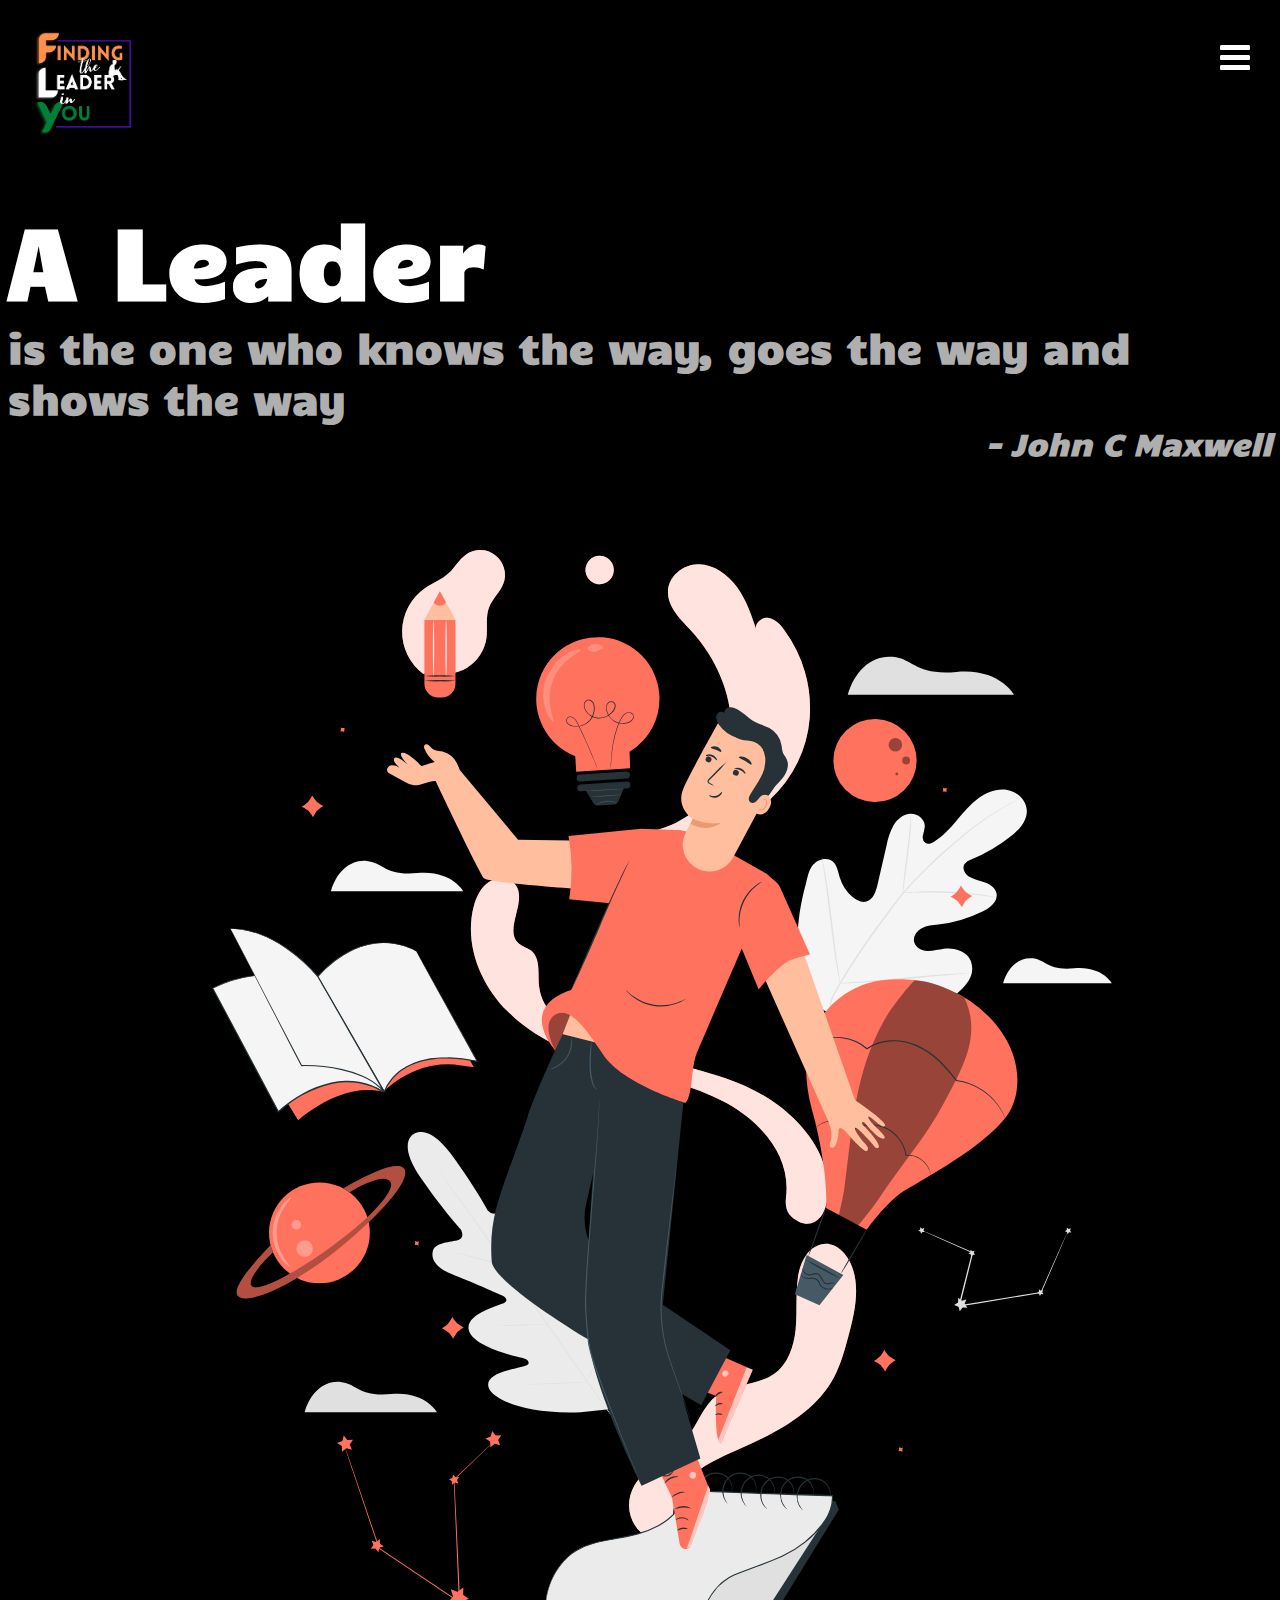
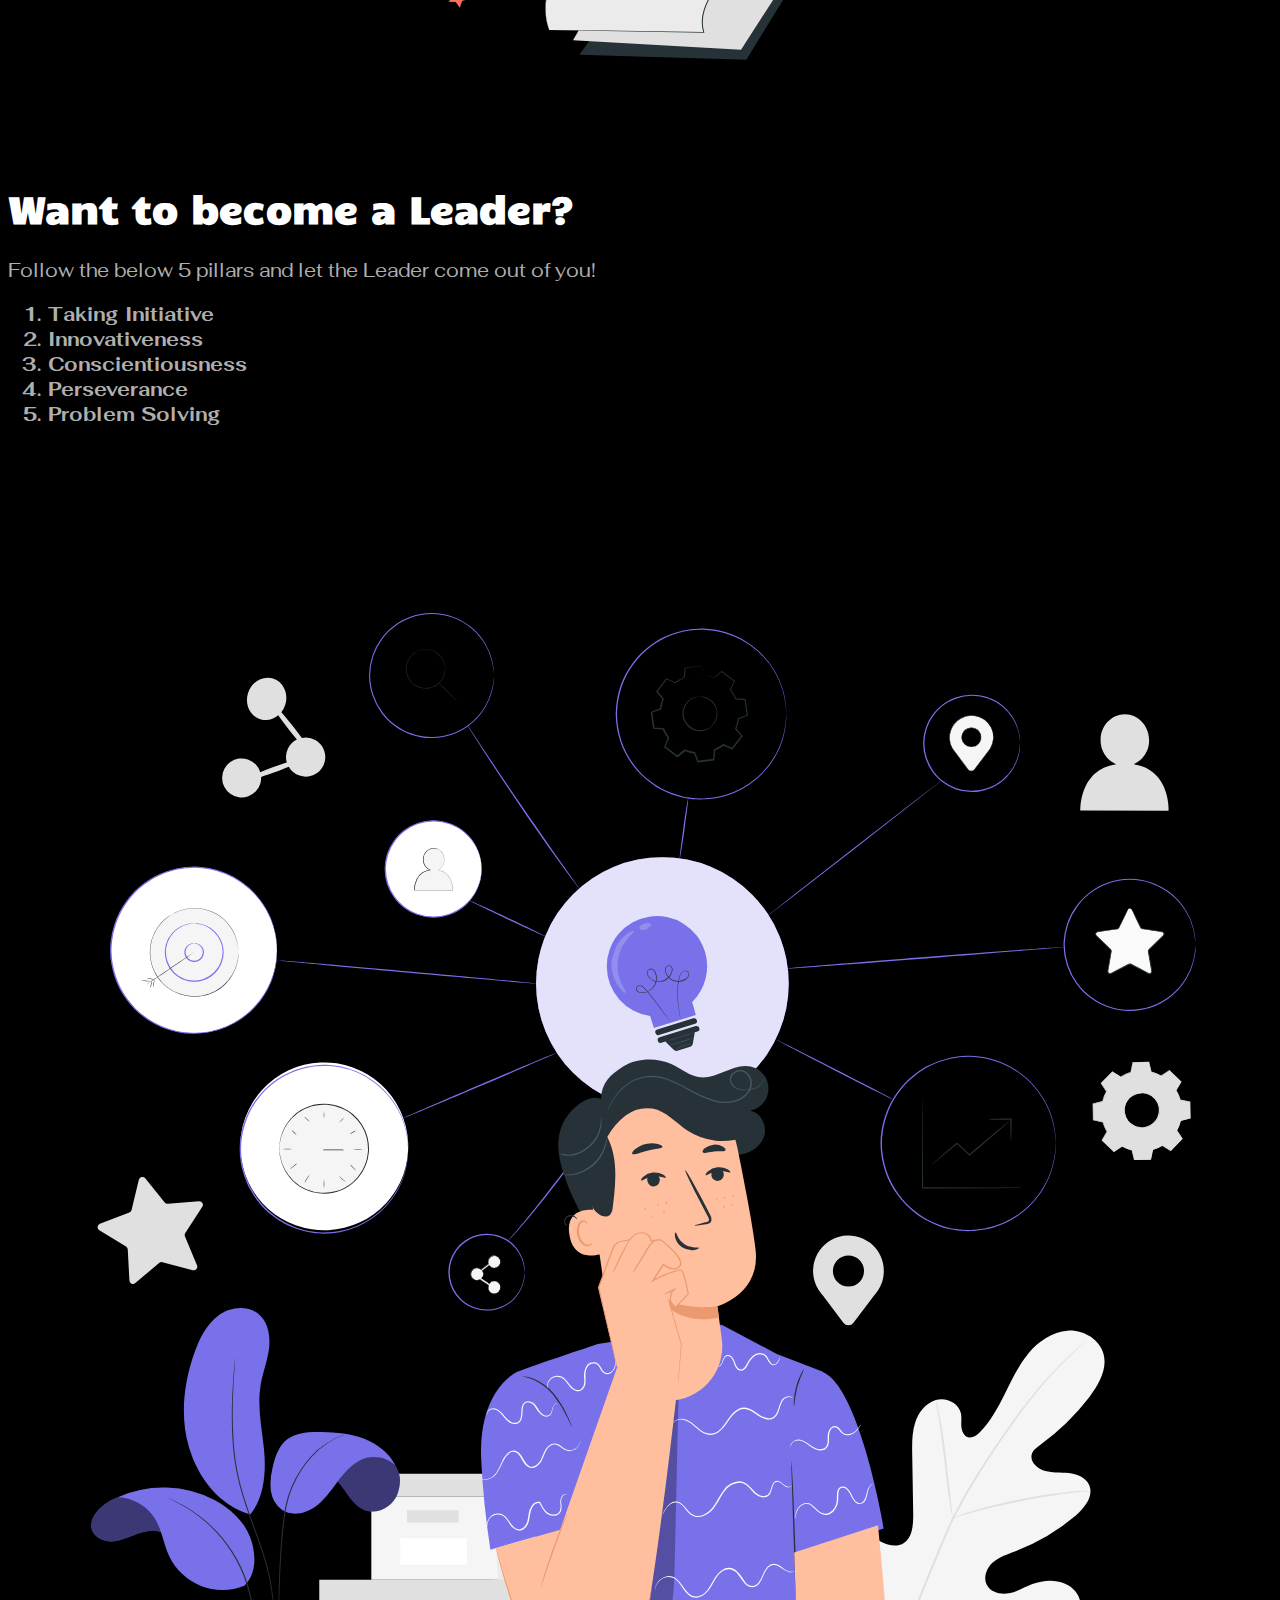
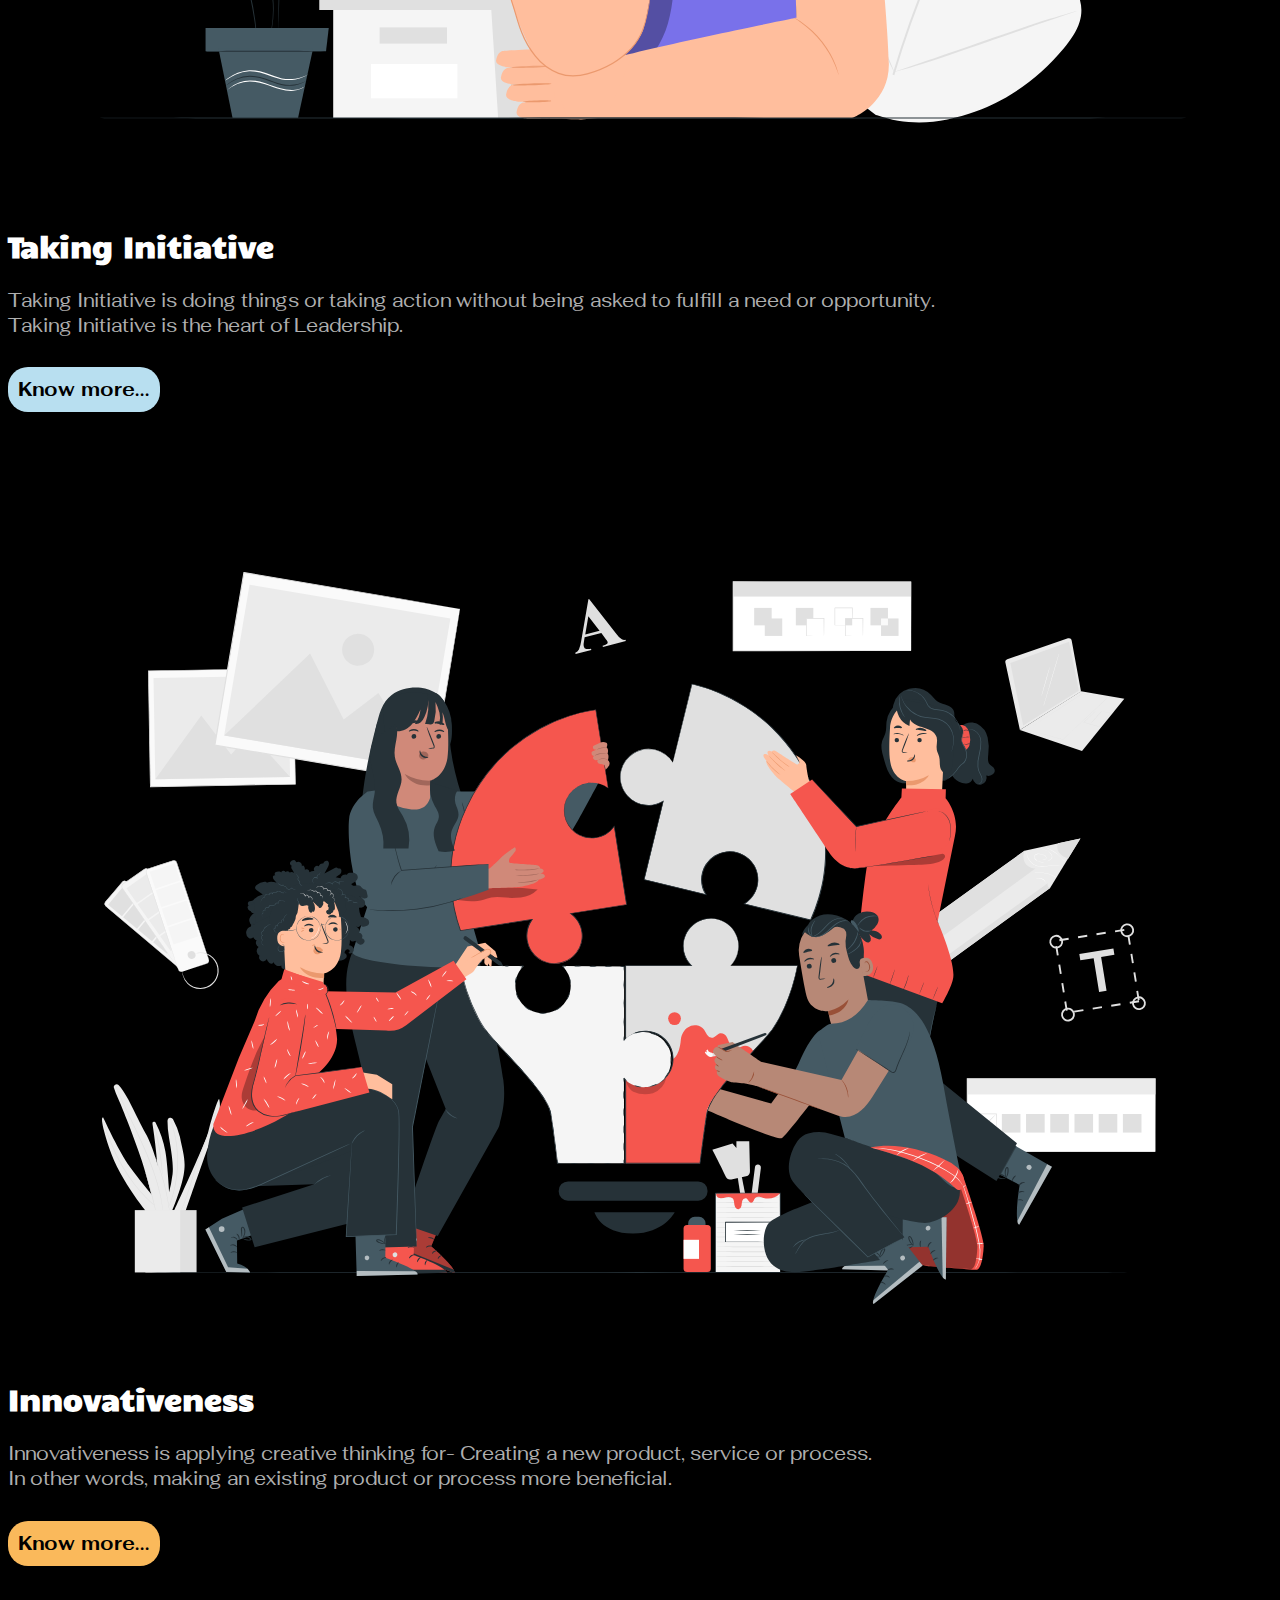
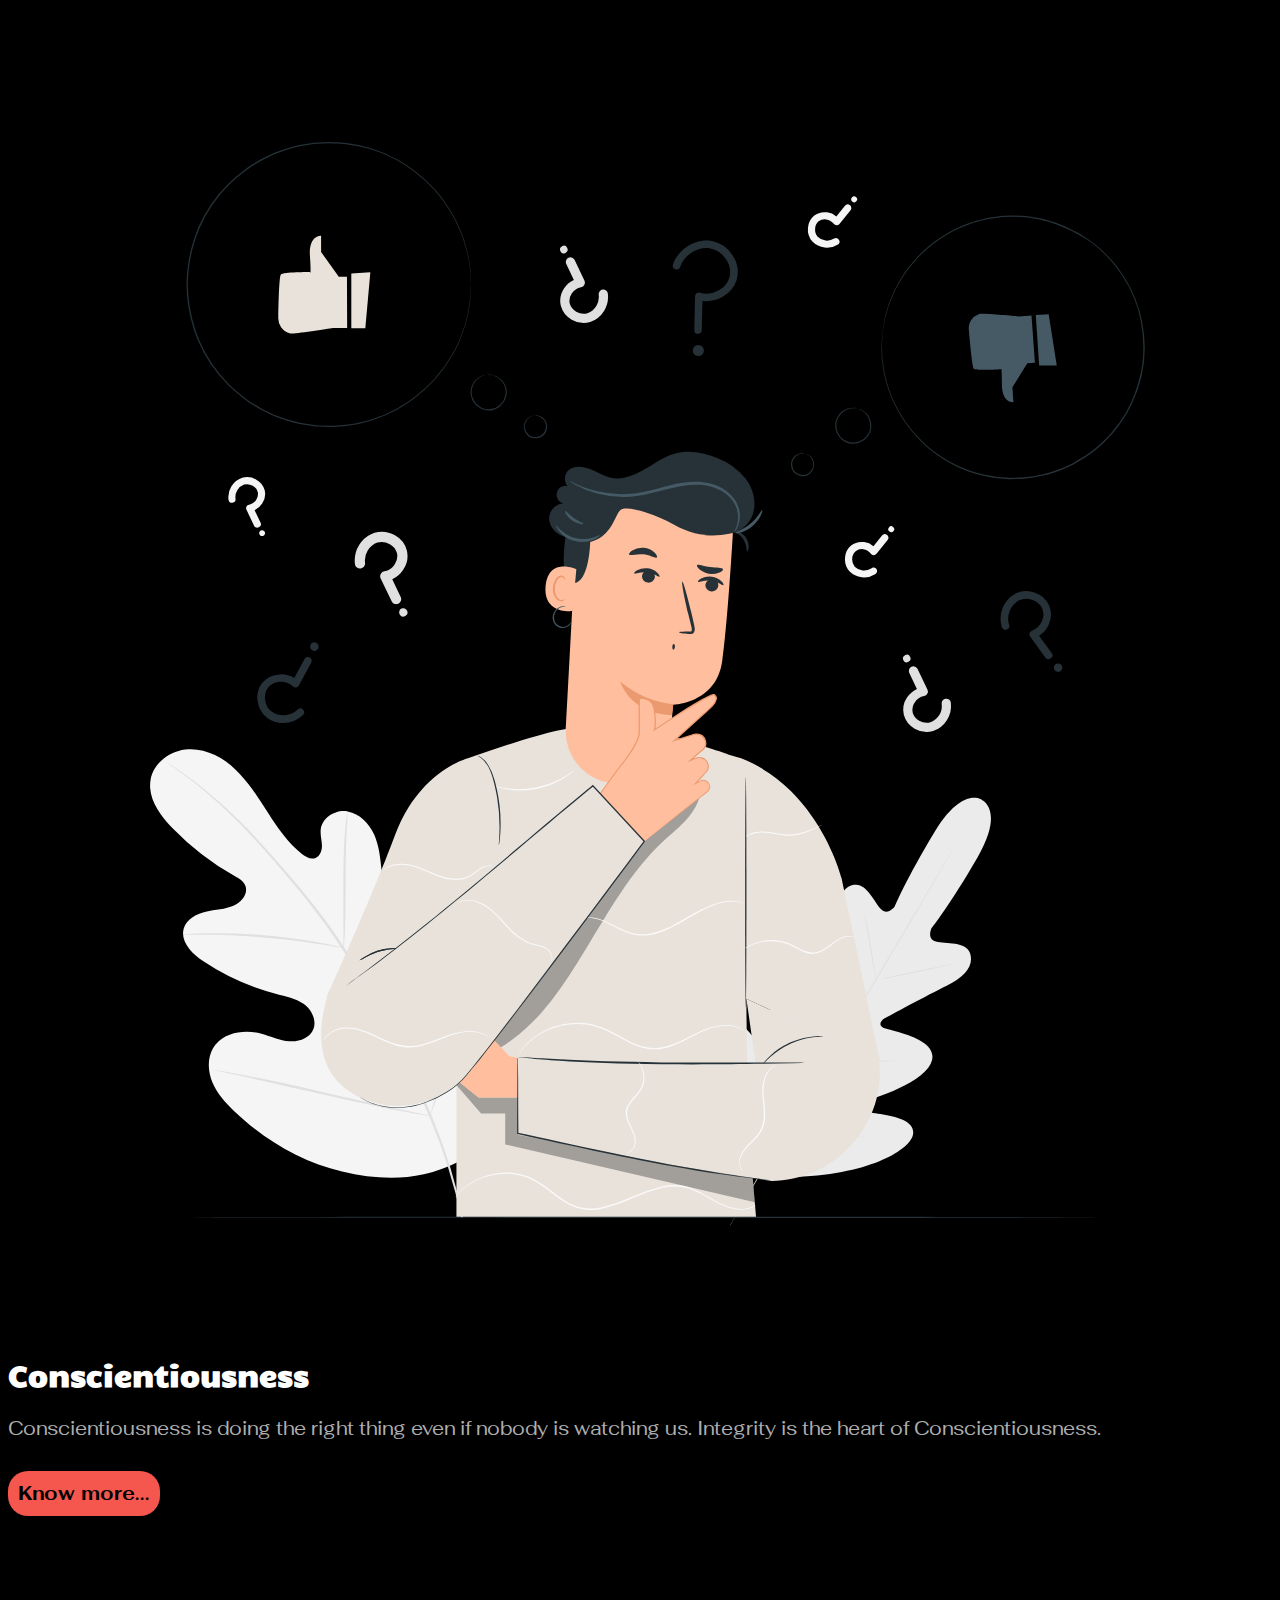
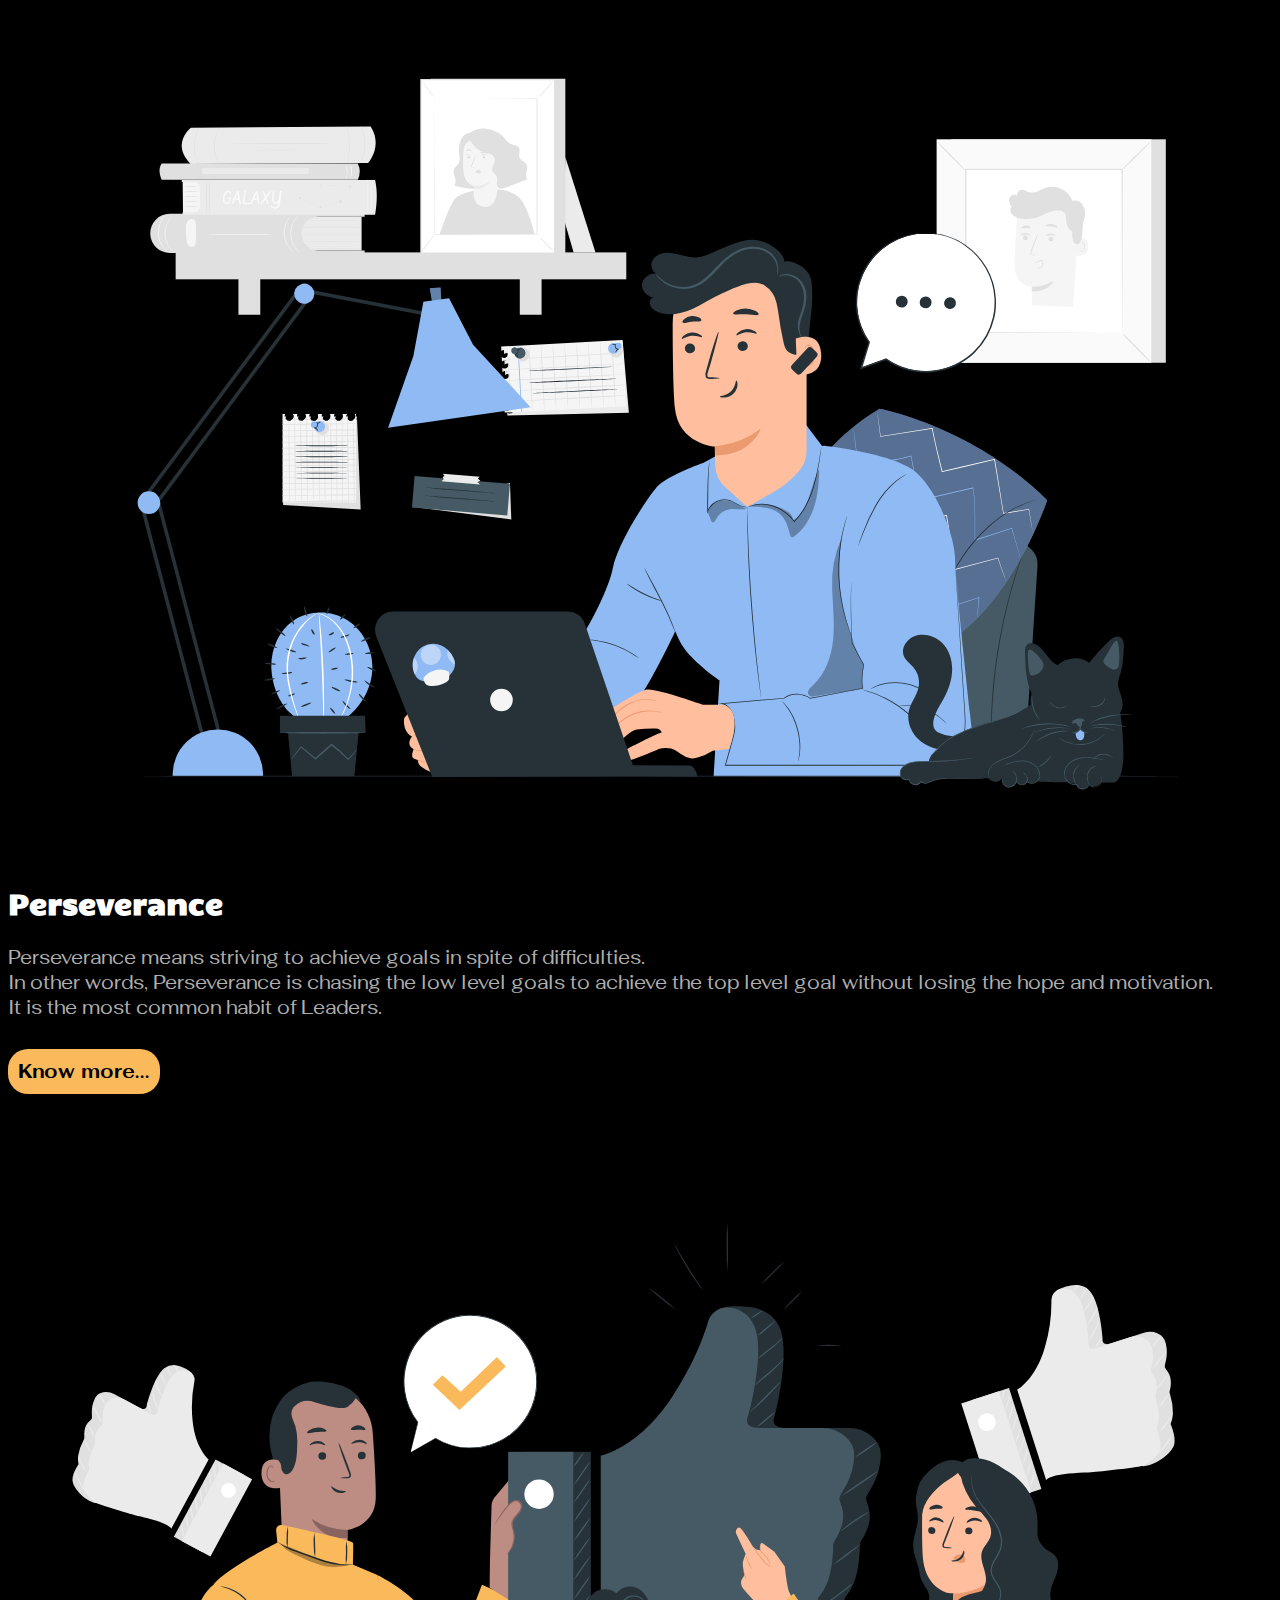
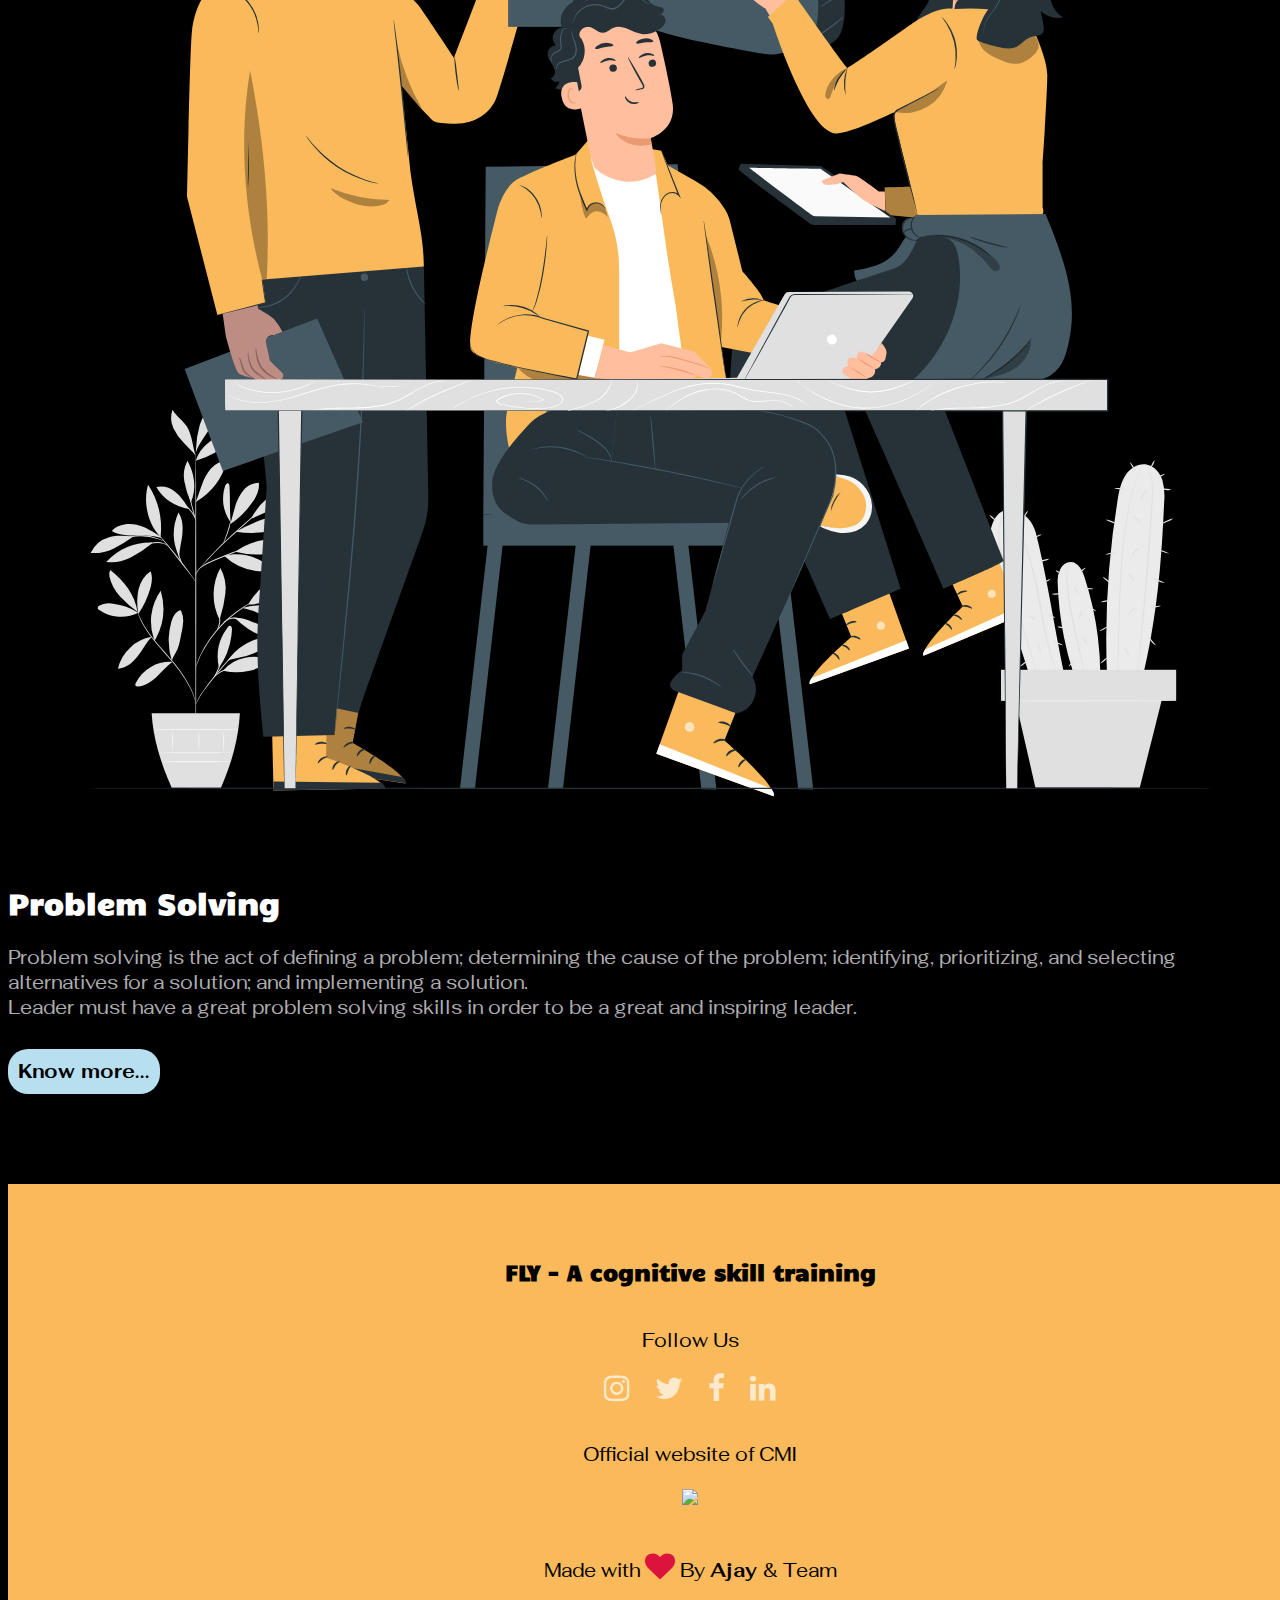
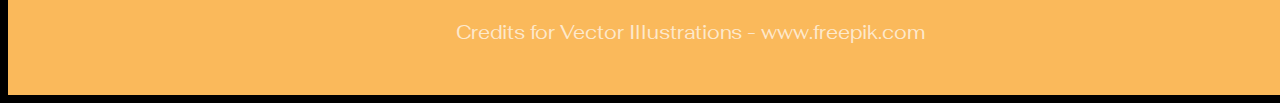
==== commit f265fe55: "Merge pull request #8 from Ajay-creator/main" ====
--- a/index.html
+++ b/index.html
@@ -1,6 +1,17 @@
 <!DOCTYPE html>
 <html>
     <head>
+        <!-- Global site tag (gtag.js) - Google Analytics -->
+        <script async src="https://www.googletagmanager.com/gtag/js?id=UA-198306513-1"></script>
+        <script>
+        window.dataLayer = window.dataLayer || [];
+        function gtag(){dataLayer.push(arguments);}
+        gtag('js', new Date());
+
+        gtag('config', 'UA-198306513-1');
+        </script>
+
+
         <!-- Required meta tags -->
         <meta charset="utf-8">
         <meta name="viewport" content="width=device-width, initial-scale=1">
@@ -27,7 +38,7 @@
         <div class="menu">
             <span> <i id="close"class="fa fa-close"></i></span>
             <ul>
-                <li><h3 style="text-align: center;">5 Pillars</h3></li>
+                <li><h3>5 Pillars</h3></li>
                 <li><a href="./Taking_initiative.html">Taking Iniatiative</a></li>
                 <li><a href="./Innovativeness.html">Innovativeness</a></li>
                 <li><a href="./conscientiousness.html">Conscientiousness</a></li>
@@ -138,7 +149,7 @@
             <a href="#"><i class="fa fa-linkedin"></i> </a>
 
             <p>Official website of CMI</p> <a href="https://www.competitivenessmindset.org/"><img src="https://static.wixstatic.com/media/fabe86_5da763415bde45898851a374aab065e9~mv2.png/v1/fill/w_312,h_98,al_c,q_85,usm_0.66_1.00_0.01/logo%20white%20text.webp"/></a>
-            <p style="margin-top:40px;">Made with <i class="fa fa-heart" style="color:#dc143c"></i> By <b>Ajay Veeraveni</b> & Team</p>
+            <p style="margin-top:40px;">Made with <i class="fa fa-heart" style="color:#dc143c"></i> By <b>Ajay </b> & Team</p>
             <a href='https://www.freepik.com/vectors/idea'>Credits for Vector Illustrations - www.freepik.com</a>
         </div>
 
--- a/index.css
+++ b/index.css
@@ -47,7 +47,7 @@
     padding:20px;
     font-weight: bolder;
     color:#c2c2c2;
-    transition: 2ms ease-in-out
+    transition: 2ms ease-in-out;
 }
 .menu li:hover{
     color: #fff;
@@ -61,13 +61,13 @@
     content:'';
     position:absolute;
     background-image:-webkit-linear-gradient(45deg,#e96443,#904e95);
-    height:15px;
+    height:20px;
     width:5px;
     margin-top:-5px;
     transition:0.25s cubic-bezier(0.55, 0.085, 0.68, 0.53);
     z-index:-100;
     left:-15px;
-    top:7px;
+    top:8px;
     border-radius:5px;
 }
 .menu a:hover::before{
@@ -81,7 +81,7 @@
 #close{
     position: fixed;
     top:35px;
-    right:30px;
+    left:30px;
     font-size:40px;
     cursor: pointer;
 }
